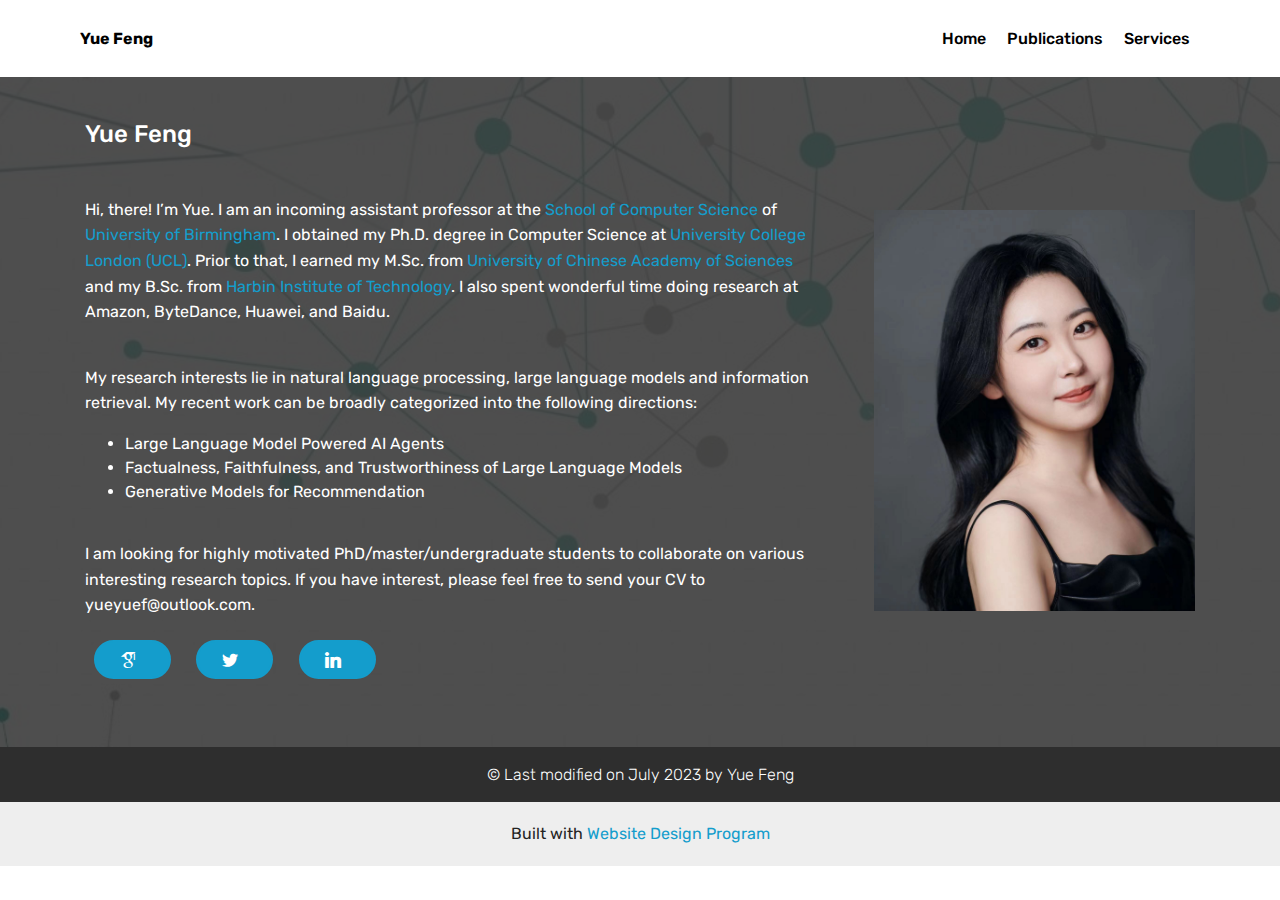
==== index.html @ 9be28e93 "update" ====
<!DOCTYPE html>
<html  >
<head>
  <!-- Site made with Mobirise Website Builder v5.6.8, https://mobirise.com -->
  <meta charset="UTF-8">
  <meta http-equiv="X-UA-Compatible" content="IE=edge">
  <meta name="generator" content="Mobirise v5.6.8, mobirise.com">
  <meta name="twitter:card" content="summary_large_image"/>
  <meta name="twitter:image:src" content="">
  <meta property="og:image" content="">
  <meta name="twitter:title" content="Yue Feng - Homepage">
  <meta name="viewport" content="width=device-width, initial-scale=1, minimum-scale=1">
  <link rel="shortcut icon" href="assets/images/heejun-china-128x128-1.png" type="image/x-icon">
  <meta name="description" content="Index of Yue Feng's homepage">


  <title>Yue Feng - Homepage</title>
  <link rel="stylesheet" href="assets/bootstrap/css/bootstrap.min.css">
  <link rel="stylesheet" href="assets/bootstrap/css/bootstrap-grid.min.css">
  <link rel="stylesheet" href="assets/bootstrap/css/bootstrap-reboot.min.css">
  <link rel="stylesheet" href="assets/tether/tether.min.css">
  <link rel="stylesheet" href="assets/dropdown/css/style.css">
  <link rel="stylesheet" href="assets/socicon/css/styles.css">
  <link rel="stylesheet" href="assets/theme/css/style.css">
  <link rel="preload" href="https://fonts.googleapis.com/css?family=Rubik:300,300i,400,400i,500,500i,700,700i,900,900i&display=swap" as="style" onload="this.onload=null;this.rel='stylesheet'">
  <noscript><link rel="stylesheet" href="https://fonts.googleapis.com/css?family=Rubik:300,300i,400,400i,500,500i,700,700i,900,900i&display=swap"></noscript>
  <link rel="preload" as="style" href="assets/mobirise/css/mbr-additional.css"><link rel="stylesheet" href="assets/mobirise/css/mbr-additional.css" type="text/css">




</head>
<body>

<!-- Analytics -->
<!-- Global site tag (gtag.js) - Google Analytics -->
<script async src="https://www.googletagmanager.com/gtag/js?id=UA-10509316-3"></script>
<script>
  window.dataLayer = window.dataLayer || [];
  function gtag(){dataLayer.push(arguments);}
  gtag('js', new Date());

  gtag('config', 'UA-10509316-3');
</script>
<!-- /Analytics -->



  <section class="menu cid-rpQOWImaEh" once="menu" id="menu2-b">



    <nav class="navbar navbar-expand beta-menu navbar-dropdown align-items-center navbar-fixed-top navbar-toggleable-sm">
        <button class="navbar-toggler navbar-toggler-right" type="button" data-toggle="collapse" data-target="#navbarSupportedContent" aria-controls="navbarSupportedContent" aria-expanded="false" aria-label="Toggle navigation">
            <div class="hamburger">
                <span></span>
                <span></span>
                <span></span>
                <span></span>
            </div>
        </button>
        <div class="menu-logo">
            <div class="navbar-brand">

                <span class="navbar-caption-wrap"><a class="navbar-caption text-black display-4" href="https://fengyue-leah.github.io/">Yue Feng</a></span>
            </div>
        </div>
        <div class="collapse navbar-collapse" id="navbarSupportedContent">
            <ul class="navbar-nav nav-dropdown" data-app-modern-menu="true"><li class="nav-item">
                    <a class="nav-link link text-black display-4" href="index.html">
                        Home
                    </a>
                </li>
<!--                <li class="nav-item"><a class="nav-link link text-black display-4" href="resch.html">Research</a></li>-->
                <li class="nav-item"><a class="nav-link link text-black display-4" href="pubs.html">Publications</a></li>
                <li class="nav-item"><a class="nav-link link text-black display-4" href="services.html">Services</a></li>
                <!-- <li class="nav-item"><a class="nav-link link text-black display-4" href="awards.html">Awards</a></li></ul> -->
<!--            <div class="navbar-buttons mbr-section-btn"><a class="btn btn-sm btn-primary display-4" href="https://scholar.google.com/citations?user=W8wrWfMAAAAJ&hl=en" target="_blank"><span class="socicon socicon-googlescholar mbr-iconfont mbr-iconfont-btn" style="font-size: 16px;"></span></a> <a class="btn btn-sm btn-primary display-4" href="mailto:aoxiang@ict.ac.cn"><span class="socicon socicon-mail mbr-iconfont mbr-iconfont-btn" style="font-size: 16px;"></span></a></div>-->
        </div>
    </nav>
</section>

<section class="header3 cid-rpQKepVMC5" id="header3-6">



    <div class="mbr-overlay" style="opacity: 0.8; background-color: rgb(35, 35, 35);">
    </div>

    <div class="container">
        <div class="media-container-row">
            <div class="mbr-figure" style="width: 50%;">
                <img src="assets/images/fengyue5.jpeg" alt="Mobirise" title="">
            </div>

            <div class="media-content">
                <h1 class="mbr-section-title mbr-white pb-3 mbr-fonts-style display-5">Yue Feng</h1>

                <div class="mbr-section-text mbr-white pb-3 ">
                    <br>
                    <p class="mbr-text mbr-fonts-style display-7"> Hi, there! I’m Yue. I am an incoming assistant professor at the <a href="https://www.birmingham.ac.uk/schools/computer-science">School of Computer Science</a> of <a href="https://www.birmingham.ac.uk/">University of Birmingham</a>. I obtained my Ph.D. degree in Computer Science at <a href="https://www.ucl.ac.uk/">University College London (UCL)</a>. Prior to that, I earned my M.Sc. from <a href="https://english.ucas.ac.cn/">University of Chinese Academy of Sciences</a> and my B.Sc. from <a href="http://en.hit.edu.cn/">Harbin Institute of Technology</a>. I also spent wonderful time doing research at Amazon, ByteDance, Huawei, and Baidu.</p>
                    <br>
                    <p class="mbr-text mbr-fonts-style display-7"> My research interests lie in natural language processing, large language models and information retrieval. My recent work can be broadly categorized into the following directions:
                    <ul>
                      <li>Large Language Model Powered AI Agents</li>
                      <li>Factualness, Faithfulness, and Trustworthiness of Large Language Models</li>
                      <li>Generative Models for Recommendation</li>
                    </ul>
                    </p>

                    <p class="mbr-text mbr-fonts-style display-7"> I am looking for highly motivated PhD/master/undergraduate students to collaborate on various interesting research topics. If you have interest, please feel free to send your CV to yueyuef@outlook.com.
                    <br>
                    <div class="navbar-buttons mbr-section-btn">
                        <a class="btn btn-sm btn-primary display-4" href="https://scholar.google.com/citations?user=ZNOC0lYAAAAJ&hl=en" target="_blank"><span class="socicon socicon-googlescholar mbr-iconfont mbr-iconfont-btn" style="font-size: 16px;"></span></a>
                        <a class="btn btn-sm btn-primary display-4" href="https://twitter.com/YueFeng__"><span class="socicon socicon-twitter mbr-iconfont mbr-iconfont-btn" style="font-size: 16px;"></span></a>
                        <a class="btn btn-sm btn-primary display-4" href="https://www.linkedin.com/in/yue-feng-b152151b9/"><span class="socicon socicon-linkedin mbr-iconfont mbr-iconfont-btn" style="font-size: 16px;"></span></a></div>
                </div>

            </div>
        </div>
    </div>

</section>



<section once="footers" class="cid-suHGALlojC" id="footer6-39">





    <div class="container">
        <div class="media-container-row align-center mbr-white">
            <div class="col-12">
                <p class="mbr-text mb-0 mbr-fonts-style display-4">
                    © Last modified on July 2023 by Yue Feng</p>
            </div>
        </div>
    </div>
</section><section class="display-7" style="padding: 0;align-items: center;justify-content: center;flex-wrap: wrap;    align-content: center;display: flex;position: relative;height: 4rem;"><a href="https://mobiri.se/1297543" style="flex: 1 1;height: 4rem;position: absolute;width: 100%;z-index: 1;"><img alt="" style="height: 4rem;" src="[data-uri]"></a><p style="margin: 0;text-align: center;" class="display-7">Built with &#8204;</p><a style="z-index:1" href="https://mobirise.com/builder/web-design-program.html">Website Design Program</a></section><script src="assets/popper/popper.min.js"></script>  <script src="assets/web/assets/jquery/jquery.min.js"></script>  <script src="assets/bootstrap/js/bootstrap.min.js"></script>  <script src="assets/tether/tether.min.js"></script>  <script src="assets/smoothscroll/smooth-scroll.js"></script>  <script src="assets/dropdown/js/nav-dropdown.js"></script>  <script src="assets/dropdown/js/navbar-dropdown.js"></script>  <script src="assets/touchswipe/jquery.touch-swipe.min.js"></script>  <script src="assets/theme/js/script.js"></script>


</body>
</html>
---- assets/dropdown/css/style.css ----
.navbar-dropdown {
  left: 0;
  padding: 0;
  position: absolute;
  right: 0;
  top: 0;
  transition: all 0.45s ease;
  z-index: 1030;
  background: #282828; }
  .navbar-dropdown .navbar-logo {
    margin-right: 0.8rem;
    transition: margin 0.3s ease-in-out;
    vertical-align: middle; }
    .navbar-dropdown .navbar-logo img {
      height: 3.125rem;
      transition: all 0.3s ease-in-out; }
    .navbar-dropdown .navbar-logo.mbr-iconfont {
      font-size: 3.125rem;
      line-height: 3.125rem; }
  .navbar-dropdown .navbar-caption {
    font-weight: 700;
    white-space: normal;
    vertical-align: -4px;
    line-height: 3.125rem !important; }
    .navbar-dropdown .navbar-caption, .navbar-dropdown .navbar-caption:hover {
      color: inherit;
      text-decoration: none; }
  .navbar-dropdown .mbr-iconfont + .navbar-caption {
    vertical-align: -1px; }
  .navbar-dropdown.navbar-fixed-top {
    position: fixed; }
  .navbar-dropdown .navbar-brand span {
    vertical-align: -4px; }
  .navbar-dropdown.bg-color.transparent {
    background: none; }
  .navbar-dropdown.navbar-short .navbar-brand {
    padding: 0.625rem 0; }
    .navbar-dropdown.navbar-short .navbar-brand span {
      vertical-align: -1px; }
  .navbar-dropdown.navbar-short .navbar-caption {
    line-height: 2.375rem !important;
    vertical-align: -2px; }
  .navbar-dropdown.navbar-short .navbar-logo {
    margin-right: 0.5rem; }
    .navbar-dropdown.navbar-short .navbar-logo img {
      height: 2.375rem; }
    .navbar-dropdown.navbar-short .navbar-logo.mbr-iconfont {
      font-size: 2.375rem;
      line-height: 2.375rem; }
  .navbar-dropdown.navbar-short .mbr-table-cell {
    height: 3.625rem; }
  .navbar-dropdown .navbar-close {
    left: 0.6875rem;
    position: fixed;
    top: 0.75rem;
    z-index: 1000; }
  .navbar-dropdown .hamburger-icon {
    content: "";
    display: inline-block;
    vertical-align: middle;
    width: 16px;
    -webkit-box-shadow: 0 -6px 0 1px #282828,0 0 0 1px #282828,0 6px 0 1px #282828;
    -moz-box-shadow: 0 -6px 0 1px #282828,0 0 0 1px #282828,0 6px 0 1px #282828;
    box-shadow: 0 -6px 0 1px #282828,0 0 0 1px #282828,0 6px 0 1px #282828; }

.dropdown-menu .dropdown-toggle[data-toggle="dropdown-submenu"]::after {
  border-bottom: 0.35em solid transparent;
  border-left: 0.35em solid;
  border-right: 0;
  border-top: 0.35em solid transparent;
  margin-left: 0.3rem; }

.dropdown-menu .dropdown-item:focus {
  outline: 0; }

.nav-dropdown {
  font-size: 0.75rem;
  font-weight: 500;
  height: auto !important; }
  .nav-dropdown .nav-btn {
    padding-left: 1rem; }
  .nav-dropdown .link {
    margin: .667em 1.667em;
    font-weight: 500;
    padding: 0;
    transition: color .2s ease-in-out; }
    .nav-dropdown .link.dropdown-toggle {
      margin-right: 2.583em; }
      .nav-dropdown .link.dropdown-toggle::after {
        margin-left: .25rem;
        border-top: 0.35em solid;
        border-right: 0.35em solid transparent;
        border-left: 0.35em solid transparent;
        border-bottom: 0; }
      .nav-dropdown .link.dropdown-toggle[aria-expanded="true"] {
        margin: 0;
        padding: 0.667em 3.263em  0.667em 1.667em; }
  .nav-dropdown .link::after,
  .nav-dropdown .dropdown-item::after {
    color: inherit; }
  .nav-dropdown .btn {
    font-size: 0.75rem;
    font-weight: 700;
    letter-spacing: 0;
    margin-bottom: 0;
    padding-left: 1.25rem;
    padding-right: 1.25rem; }
  .nav-dropdown .dropdown-menu {
    border-radius: 0;
    border: 0;
    left: 0;
    margin: 0;
    padding-bottom: 1.25rem;
    padding-top: 1.25rem;
    position: relative; }
  .nav-dropdown .dropdown-submenu {
    margin-left: 0.125rem;
    top: 0; }
  .nav-dropdown .dropdown-item {
    font-weight: 500;
    line-height: 2;
    padding: 0.3846em 4.615em 0.3846em 1.5385em;
    position: relative;
    transition: color .2s ease-in-out, background-color .2s ease-in-out; }
    .nav-dropdown .dropdown-item::after {
      margin-top: -0.3077em;
      position: absolute;
      right: 1.1538em;
      top: 50%; }
    .nav-dropdown .dropdown-item:focus, .nav-dropdown .dropdown-item:hover {
      background: none; }

@media (max-width: 767px) {
  .nav-dropdown.navbar-toggleable-sm {
    bottom: 0;
    display: none;
    left: 0;
    overflow-x: hidden;
    position: fixed;
    top: 0;
    transform: translateX(-100%);
    -ms-transform: translateX(-100%);
    -webkit-transform: translateX(-100%);
    width: 18.75rem;
    z-index: 999; } }
.nav-dropdown.navbar-toggleable-xl {
  bottom: 0;
  display: none;
  left: 0;
  overflow-x: hidden;
  position: fixed;
  top: 0;
  transform: translateX(-100%);
  -ms-transform: translateX(-100%);
  -webkit-transform: translateX(-100%);
  width: 18.75rem;
  z-index: 999; }

.nav-dropdown-sm {
  display: block !important;
  overflow-x: hidden;
  overflow: auto;
  padding-top: 3.875rem; }
  .nav-dropdown-sm::after {
    content: "";
    display: block;
    height: 3rem;
    width: 100%; }
  .nav-dropdown-sm.collapse.in ~ .navbar-close {
    display: block !important; }
  .nav-dropdown-sm.collapsing, .nav-dropdown-sm.collapse.in {
    transform: translateX(0);
    -ms-transform: translateX(0);
    -webkit-transform: translateX(0);
    transition: all 0.25s ease-out;
    -webkit-transition: all 0.25s ease-out;
    background: #282828; }
  .nav-dropdown-sm.collapsing[aria-expanded="false"] {
    transform: translateX(-100%);
    -ms-transform: translateX(-100%);
    -webkit-transform: translateX(-100%); }
  .nav-dropdown-sm .nav-item {
    display: block;
    margin-left: 0 !important;
    padding-left: 0; }
  .nav-dropdown-sm .link,
  .nav-dropdown-sm .dropdown-item {
    border-top: 1px dotted rgba(255, 255, 255, 0.1);
    font-size: 0.8125rem;
    line-height: 1.6;
    margin: 0 !important;
    padding: 0.875rem 2.4rem 0.875rem 1.5625rem !important;
    position: relative;
    white-space: normal; }
    .nav-dropdown-sm .link:focus, .nav-dropdown-sm .link:hover,
    .nav-dropdown-sm .dropdown-item:focus,
    .nav-dropdown-sm .dropdown-item:hover {
      background: rgba(0, 0, 0, 0.2) !important;
      color: #c0a375; }
  .nav-dropdown-sm .nav-btn {
    position: relative;
    padding: 1.5625rem 1.5625rem 0 1.5625rem; }
    .nav-dropdown-sm .nav-btn::before {
      border-top: 1px dotted rgba(255, 255, 255, 0.1);
      content: "";
      left: 0;
      position: absolute;
      top: 0;
      width: 100%; }
    .nav-dropdown-sm .nav-btn + .nav-btn {
      padding-top: 0.625rem; }
      .nav-dropdown-sm .nav-btn + .nav-btn::before {
        display: none; }
  .nav-dropdown-sm .btn {
    padding: 0.625rem 0; }
  .nav-dropdown-sm .dropdown-toggle[data-toggle="dropdown-submenu"]::after {
    margin-left: .25rem;
    border-top: 0.35em solid;
    border-right: 0.35em solid transparent;
    border-left: 0.35em solid transparent;
    border-bottom: 0; }
  .nav-dropdown-sm .dropdown-toggle[data-toggle="dropdown-submenu"][aria-expanded="true"]::after {
    border-top: 0;
    border-right: 0.35em solid transparent;
    border-left: 0.35em solid transparent;
    border-bottom: 0.35em solid; }
  .nav-dropdown-sm .dropdown-menu {
    margin: 0;
    padding: 0;
    position: relative;
    top: 0;
    left: 0;
    width: 100%;
    border: 0;
    float: none;
    border-radius: 0;
    background: none; }
  .nav-dropdown-sm .dropdown-submenu {
    left: 100%;
    margin-left: 0.125rem;
    margin-top: -1.25rem;
    top: 0; }

.navbar-toggleable-sm .nav-dropdown .dropdown-menu {
  position: absolute; }

.navbar-toggleable-sm .nav-dropdown .dropdown-submenu {
  left: 100%;
  margin-left: 0.125rem;
  margin-top: -1.25rem;
  top: 0; }

.navbar-toggleable-sm.opened .nav-dropdown .dropdown-menu {
  position: relative; }

.navbar-toggleable-sm.opened .nav-dropdown .dropdown-submenu {
  left: 0;
  margin-left: 00rem;
  margin-top: 0rem;
  top: 0; }

.is-builder .nav-dropdown.collapsing {
  transition: none !important; }

/*# sourceMappingURL=style.css.map */
---- assets/socicon/css/styles.css ----
@charset "UTF-8";

@font-face {
  font-family: 'Socicon';
  src:  url('../fonts/socicon.eot');
  src:  url('../fonts/socicon.eot?#iefix') format('embedded-opentype'),
    url('../fonts/socicon.woff2') format('woff2'),
    url('../fonts/socicon.ttf') format('truetype'),
    url('../fonts/socicon.woff') format('woff'),
    url('../fonts/socicon.svg#socicon') format('svg');
  font-weight: normal;
  font-style: normal;
}

[data-icon]:before {
  font-family: "socicon" !important;
  content: attr(data-icon);
  font-style: normal !important;
  font-weight: normal !important;
  font-variant: normal !important;
  text-transform: none !important;
  speak: none;
  line-height: 1;
  -webkit-font-smoothing: antialiased;
  -moz-osx-font-smoothing: grayscale;
}

[class^="socicon-"], [class*=" socicon-"] {
  /* use !important to prevent issues with browser extensions that change fonts */
  font-family: 'Socicon' !important;
  speak: none;
  font-style: normal;
  font-weight: normal;
  font-variant: normal;
  text-transform: none;
  line-height: 1;

  /* Better Font Rendering =========== */
  -webkit-font-smoothing: antialiased;
  -moz-osx-font-smoothing: grayscale;
}

.socicon-eitaa:before {
  content: "\e97c";
}
.socicon-soroush:before {
  content: "\e97d";
}
.socicon-bale:before {
  content: "\e97e";
}
.socicon-zazzle:before {
  content: "\e97b";
}
.socicon-society6:before {
  content: "\e97a";
}
.socicon-redbubble:before {
  content: "\e979";
}
.socicon-avvo:before {
  content: "\e978";
}
.socicon-stitcher:before {
  content: "\e977";
}
.socicon-googlehangouts:before {
  content: "\e974";
}
.socicon-dlive:before {
  content: "\e975";
}
.socicon-vsco:before {
  content: "\e976";
}
.socicon-flipboard:before {
  content: "\e973";
}
.socicon-ubuntu:before {
  content: "\e958";
}
.socicon-artstation:before {
  content: "\e959";
}
.socicon-invision:before {
  content: "\e95a";
}
.socicon-torial:before {
  content: "\e95b";
}
.socicon-collectorz:before {
  content: "\e95c";
}
.socicon-seenthis:before {
  content: "\e95d";
}
.socicon-googleplaymusic:before {
  content: "\e95e";
}
.socicon-debian:before {
  content: "\e95f";
}
.socicon-filmfreeway:before {
  content: "\e960";
}
.socicon-gnome:before {
  content: "\e961";
}
.socicon-itchio:before {
  content: "\e962";
}
.socicon-jamendo:before {
  content: "\e963";
}
.socicon-mix:before {
  content: "\e964";
}
.socicon-sharepoint:before {
  content: "\e965";
}
.socicon-tinder:before {
  content: "\e966";
}
.socicon-windguru:before {
  content: "\e967";
}
.socicon-cdbaby:before {
  content: "\e968";
}
.socicon-elementaryos:before {
  content: "\e969";
}
.socicon-stage32:before {
  content: "\e96a";
}
.socicon-tiktok:before {
  content: "\e96b";
}
.socicon-gitter:before {
  content: "\e96c";
}
.socicon-letterboxd:before {
  content: "\e96d";
}
.socicon-threema:before {
  content: "\e96e";
}
.socicon-splice:before {
  content: "\e96f";
}
.socicon-metapop:before {
  content: "\e970";
}
.socicon-naver:before {
  content: "\e971";
}
.socicon-remote:before {
  content: "\e972";
}
.socicon-internet:before {
  content: "\e957";
}
.socicon-moddb:before {
  content: "\e94b";
}
.socicon-indiedb:before {
  content: "\e94c";
}
.socicon-traxsource:before {
  content: "\e94d";
}
.socicon-gamefor:before {
  content: "\e94e";
}
.socicon-pixiv:before {
  content: "\e94f";
}
.socicon-myanimelist:before {
  content: "\e950";
}
.socicon-blackberry:before {
  content: "\e951";
}
.socicon-wickr:before {
  content: "\e952";
}
.socicon-spip:before {
  content: "\e953";
}
.socicon-napster:before {
  content: "\e954";
}
.socicon-beatport:before {
  content: "\e955";
}
.socicon-hackerone:before {
  content: "\e956";
}
.socicon-hackernews:before {
  content: "\e946";
}
.socicon-smashwords:before {
  content: "\e947";
}
.socicon-kobo:before {
  content: "\e948";
}
.socicon-bookbub:before {
  content: "\e949";
}
.socicon-mailru:before {
  content: "\e94a";
}
.socicon-gitlab:before {
  content: "\e945";
}
.socicon-instructables:before {
  content: "\e944";
}
.socicon-portfolio:before {
  content: "\e943";
}
.socicon-codered:before {
  content: "\e940";
}
.socicon-origin:before {
  content: "\e941";
}
.socicon-nextdoor:before {
  content: "\e942";
}
.socicon-udemy:before {
  content: "\e93f";
}
.socicon-livemaster:before {
  content: "\e93e";
}
.socicon-crunchbase:before {
  content: "\e93b";
}
.socicon-homefy:before {
  content: "\e93c";
}
.socicon-calendly:before {
  content: "\e93d";
}
.socicon-realtor:before {
  content: "\e90f";
}
.socicon-tidal:before {
  content: "\e910";
}
.socicon-qobuz:before {
  content: "\e911";
}
.socicon-natgeo:before {
  content: "\e912";
}
.socicon-mastodon:before {
  content: "\e913";
}
.socicon-unsplash:before {
  content: "\e914";
}
.socicon-homeadvisor:before {
  content: "\e915";
}
.socicon-angieslist:before {
  content: "\e916";
}
.socicon-codepen:before {
  content: "\e917";
}
.socicon-slack:before {
  content: "\e918";
}
.socicon-openaigym:before {
  content: "\e919";
}
.socicon-logmein:before {
  content: "\e91a";
}
.socicon-fiverr:before {
  content: "\e91b";
}
.socicon-gotomeeting:before {
  content: "\e91c";
}
.socicon-aliexpress:before {
  content: "\e91d";
}
.socicon-guru:before {
  content: "\e91e";
}
.socicon-appstore:before {
  content: "\e91f";
}
.socicon-homes:before {
  content: "\e920";
}
.socicon-zoom:before {
  content: "\e921";
}
.socicon-alibaba:before {
  content: "\e922";
}
.socicon-craigslist:before {
  content: "\e923";
}
.socicon-wix:before {
  content: "\e924";
}
.socicon-redfin:before {
  content: "\e925";
}
.socicon-googlecalendar:before {
  content: "\e926";
}
.socicon-shopify:before {
  content: "\e927";
}
.socicon-freelancer:before {
  content: "\e928";
}
.socicon-seedrs:before {
  content: "\e929";
}
.socicon-bing:before {
  content: "\e92a";
}
.socicon-doodle:before {
  content: "\e92b";
}
.socicon-bonanza:before {
  content: "\e92c";
}
.socicon-squarespace:before {
  content: "\e92d";
}
.socicon-toptal:before {
  content: "\e92e";
}
.socicon-gust:before {
  content: "\e92f";
}
.socicon-ask:before {
  content: "\e930";
}
.socicon-trulia:before {
  content: "\e931";
}
.socicon-loomly:before {
  content: "\e932";
}
.socicon-ghost:before {
  content: "\e933";
}
.socicon-upwork:before {
  content: "\e934";
}
.socicon-fundable:before {
  content: "\e935";
}
.socicon-booking:before {
  content: "\e936";
}
.socicon-googlemaps:before {
  content: "\e937";
}
.socicon-zillow:before {
  content: "\e938";
}
.socicon-niconico:before {
  content: "\e939";
}
.socicon-toneden:before {
  content: "\e93a";
}
.socicon-augment:before {
  content: "\e908";
}
.socicon-bitbucket:before {
  content: "\e909";
}
.socicon-fyuse:before {
  content: "\e90a";
}
.socicon-yt-gaming:before {
  content: "\e90b";
}
.socicon-sketchfab:before {
  content: "\e90c";
}
.socicon-mobcrush:before {
  content: "\e90d";
}
.socicon-microsoft:before {
  content: "\e90e";
}
.socicon-pandora:before {
  content: "\e907";
}
.socicon-messenger:before {
  content: "\e906";
}
.socicon-gamewisp:before {
  content: "\e905";
}
.socicon-bloglovin:before {
  content: "\e904";
}
.socicon-tunein:before {
  content: "\e903";
}
.socicon-gamejolt:before {
  content: "\e901";
}
.socicon-trello:before {
  content: "\e902";
}
.socicon-spreadshirt:before {
  content: "\e900";
}
.socicon-500px:before {
  content: "\e000";
}
.socicon-8tracks:before {
  content: "\e001";
}
.socicon-airbnb:before {
  content: "\e002";
}
.socicon-alliance:before {
  content: "\e003";
}
.socicon-amazon:before {
  content: "\e004";
}
.socicon-amplement:before {
  content: "\e005";
}
.socicon-android:before {
  content: "\e006";
}
.socicon-angellist:before {
  content: "\e007";
}
.socicon-apple:before {
  content: "\e008";
}
.socicon-appnet:before {
  content: "\e009";
}
.socicon-baidu:before {
  content: "\e00a";
}
.socicon-bandcamp:before {
  content: "\e00b";
}
.socicon-battlenet:before {
  content: "\e00c";
}
.socicon-mixer:before {
  content: "\e00d";
}
.socicon-bebee:before {
  content: "\e00e";
}
.socicon-bebo:before {
  content: "\e00f";
}
.socicon-behance:before {
  content: "\e010";
}
.socicon-blizzard:before {
  content: "\e011";
}
.socicon-blogger:before {
  content: "\e012";
}
.socicon-buffer:before {
  content: "\e013";
}
.socicon-chrome:before {
  content: "\e014";
}
.socicon-coderwall:before {
  content: "\e015";
}
.socicon-curse:before {
  content: "\e016";
}
.socicon-dailymotion:before {
  content: "\e017";
}
.socicon-deezer:before {
  content: "\e018";
}
.socicon-delicious:before {
  content: "\e019";
}
.socicon-deviantart:before {
  content: "\e01a";
}
.socicon-diablo:before {
  content: "\e01b";
}
.socicon-digg:before {
  content: "\e01c";
}
.socicon-discord:before {
  content: "\e01d";
}
.socicon-disqus:before {
  content: "\e01e";
}
.socicon-douban:before {
  content: "\e01f";
}
.socicon-draugiem:before {
  content: "\e020";
}
.socicon-dribbble:before {
  content: "\e021";
}
.socicon-drupal:before {
  content: "\e022";
}
.socicon-ebay:before {
  content: "\e023";
}
.socicon-ello:before {
  content: "\e024";
}
.socicon-endomodo:before {
  content: "\e025";
}
.socicon-envato:before {
  content: "\e026";
}
.socicon-etsy:before {
  content: "\e027";
}
.socicon-facebook:before {
  content: "\e028";
}
.socicon-feedburner:before {
  content: "\e029";
}
.socicon-filmweb:before {
  content: "\e02a";
}
.socicon-firefox:before {
  content: "\e02b";
}
.socicon-flattr:before {
  content: "\e02c";
}
.socicon-flickr:before {
  content: "\e02d";
}
.socicon-formulr:before {
  content: "\e02e";
}
.socicon-forrst:before {
  content: "\e02f";
}
.socicon-foursquare:before {
  content: "\e030";
}
.socicon-friendfeed:before {
  content: "\e031";
}
.socicon-github:before {
  content: "\e032";
}
.socicon-goodreads:before {
  content: "\e033";
}
.socicon-google:before {
  content: "\e034";
}
.socicon-googlescholar:before {
  content: "\e035";
}
.socicon-googlegroups:before {
  content: "\e036";
}
.socicon-googlephotos:before {
  content: "\e037";
}
.socicon-googleplus:before {
  content: "\e038";
}
.socicon-grooveshark:before {
  content: "\e039";
}
.socicon-hackerrank:before {
  content: "\e03a";
}
.socicon-hearthstone:before {
  content: "\e03b";
}
.socicon-hellocoton:before {
  content: "\e03c";
}
.socicon-heroes:before {
  content: "\e03d";
}
.socicon-smashcast:before {
  content: "\e03e";
}
.socicon-horde:before {
  content: "\e03f";
}
.socicon-houzz:before {
  content: "\e040";
}
.socicon-icq:before {
  content: "\e041";
}
.socicon-identica:before {
  content: "\e042";
}
.socicon-imdb:before {
  content: "\e043";
}
.socicon-instagram:before {
  content: "\e044";
}
.socicon-issuu:before {
  content: "\e045";
}
.socicon-istock:before {
  content: "\e046";
}
.socicon-itunes:before {
  content: "\e047";
}
.socicon-keybase:before {
  content: "\e048";
}
.socicon-lanyrd:before {
  content: "\e049";
}
.socicon-lastfm:before {
  content: "\e04a";
}
.socicon-line:before {
  content: "\e04b";
}
.socicon-linkedin:before {
  content: "\e04c";
}
.socicon-livejournal:before {
  content: "\e04d";
}
.socicon-lyft:before {
  content: "\e04e";
}
.socicon-macos:before {
  content: "\e04f";
}
.socicon-mail:before {
  content: "\e050";
}
.socicon-medium:before {
  content: "\e051";
}
.socicon-meetup:before {
  content: "\e052";
}
.socicon-mixcloud:before {
  content: "\e053";
}
.socicon-modelmayhem:before {
  content: "\e054";
}
.socicon-mumble:before {
  content: "\e055";
}
.socicon-myspace:before {
  content: "\e056";
}
.socicon-newsvine:before {
  content: "\e057";
}
.socicon-nintendo:before {
  content: "\e058";
}
.socicon-npm:before {
  content: "\e059";
}
.socicon-odnoklassniki:before {
  content: "\e05a";
}
.socicon-openid:before {
  content: "\e05b";
}
.socicon-opera:before {
  content: "\e05c";
}
.socicon-outlook:before {
  content: "\e05d";
}
.socicon-overwatch:before {
  content: "\e05e";
}
.socicon-patreon:before {
  content: "\e05f";
}
.socicon-paypal:before {
  content: "\e060";
}
.socicon-periscope:before {
  content: "\e061";
}
.socicon-persona:before {
  content: "\e062";
}
.socicon-pinterest:before {
  content: "\e063";
}
.socicon-play:before {
  content: "\e064";
}
.socicon-player:before {
  content: "\e065";
}
.socicon-playstation:before {
  content: "\e066";
}
.socicon-pocket:before {
  content: "\e067";
}
.socicon-qq:before {
  content: "\e068";
}
.socicon-quora:before {
  content: "\e069";
}
.socicon-raidcall:before {
  content: "\e06a";
}
.socicon-ravelry:before {
  content: "\e06b";
}
.socicon-reddit:before {
  content: "\e06c";
}
.socicon-renren:before {
  content: "\e06d";
}
.socicon-researchgate:before {
  content: "\e06e";
}
.socicon-residentadvisor:before {
  content: "\e06f";
}
.socicon-reverbnation:before {
  content: "\e070";
}
.socicon-rss:before {
  content: "\e071";
}
.socicon-sharethis:before {
  content: "\e072";
}
.socicon-skype:before {
  content: "\e073";
}
.socicon-slideshare:before {
  content: "\e074";
}
.socicon-smugmug:before {
  content: "\e075";
}
.socicon-snapchat:before {
  content: "\e076";
}
.socicon-songkick:before {
  content: "\e077";
}
.socicon-soundcloud:before {
  content: "\e078";
}
.socicon-spotify:before {
  content: "\e079";
}
.socicon-stackexchange:before {
  content: "\e07a";
}
.socicon-stackoverflow:before {
  content: "\e07b";
}
.socicon-starcraft:before {
  content: "\e07c";
}
.socicon-stayfriends:before {
  content: "\e07d";
}
.socicon-steam:before {
  content: "\e07e";
}
.socicon-storehouse:before {
  content: "\e07f";
}
.socicon-strava:before {
  content: "\e080";
}
.socicon-streamjar:before {
  content: "\e081";
}
.socicon-stumbleupon:before {
  content: "\e082";
}
.socicon-swarm:before {
  content: "\e083";
}
.socicon-teamspeak:before {
  content: "\e084";
}
.socicon-teamviewer:before {
  content: "\e085";
}
.socicon-technorati:before {
  content: "\e086";
}
.socicon-telegram:before {
  content: "\e087";
}
.socicon-tripadvisor:before {
  content: "\e088";
}
.socicon-tripit:before {
  content: "\e089";
}
.socicon-triplej:before {
  content: "\e08a";
}
.socicon-tumblr:before {
  content: "\e08b";
}
.socicon-twitch:before {
  content: "\e08c";
}
.socicon-twitter:before {
  content: "\e08d";
}
.socicon-uber:before {
  content: "\e08e";
}
.socicon-ventrilo:before {
  content: "\e08f";
}
.socicon-viadeo:before {
  content: "\e090";
}
.socicon-viber:before {
  content: "\e091";
}
.socicon-viewbug:before {
  content: "\e092";
}
.socicon-vimeo:before {
  content: "\e093";
}
.socicon-vine:before {
  content: "\e094";
}
.socicon-vkontakte:before {
  content: "\e095";
}
.socicon-warcraft:before {
  content: "\e096";
}
.socicon-wechat:before {
  content: "\e097";
}
.socicon-weibo:before {
  content: "\e098";
}
.socicon-whatsapp:before {
  content: "\e099";
}
.socicon-wikipedia:before {
  content: "\e09a";
}
.socicon-windows:before {
  content: "\e09b";
}
.socicon-wordpress:before {
  content: "\e09c";
}
.socicon-wykop:before {
  content: "\e09d";
}
.socicon-xbox:before {
  content: "\e09e";
}
.socicon-xing:before {
  content: "\e09f";
}
.socicon-yahoo:before {
  content: "\e0a0";
}
.socicon-yammer:before {
  content: "\e0a1";
}
.socicon-yandex:before {
  content: "\e0a2";
}
.socicon-yelp:before {
  content: "\e0a3";
}
.socicon-younow:before {
  content: "\e0a4";
}
.socicon-youtube:before {
  content: "\e0a5";
}
.socicon-zapier:before {
  content: "\e0a6";
}
.socicon-zerply:before {
  content: "\e0a7";
}
.socicon-zomato:before {
  content: "\e0a8";
}
.socicon-zynga:before {
  content: "\e0a9";
}
---- assets/theme/css/style.css ----
/*!
 * Mobirise v4 theme (https://mobirise.com/)
 * Copyright 2017 Mobirise
 */
section {
  background-color: #eeeeee;
}

.form-control:focus {
  box-shadow: none;
}

:focus {
  outline: none;
}

body {
  font-style: normal;
  line-height: 1.5;
}

section,
.container,
.container-fluid {
  position: relative;
  word-wrap: break-word;
}

a.mbr-iconfont:hover {
  text-decoration: none;
}

.article .lead p,
.article .lead ul,
.article .lead ol,
.article .lead pre,
.article .lead blockquote {
  margin-bottom: 0;
}

ul,
ol,
pre,
blockquote {
  margin-bottom: 2.3125rem;
}

pre {
  background: #f4f4f4;
  padding: 10px 24px;
  white-space: pre-wrap;
}

.inactive {
  -webkit-user-select: none;
  -moz-user-select: none;
  -ms-user-select: none;
  user-select: none;
  pointer-events: none;
  -webkit-user-drag: none;
  user-drag: none;
}

.mbr-section__comments .row {
  justify-content: center;
  -webkit-justify-content: center;
}

a {
  font-style: normal;
  font-weight: 400;
  cursor: pointer;
}

a, a:hover {
  text-decoration: none;
}

figure {
  margin-bottom: 0;
}

body {
  color: #232323;
}

h1,
h2,
h3,
h4,
h5,
h6,
.h1,
.h2,
.h3,
.h4,
.h5,
.h6,
.display-1,
.display-2,
.display-3,
.display-4 {
  line-height: 1;
  word-break: break-word;
  word-wrap: break-word;
}

.mbr-section-title {
  font-style: normal;
  line-height: 1.2;
}

.mbr-section-subtitle {
  line-height: 1.3;
}

.mbr-text {
  font-style: normal;
  line-height: 1.6;
}

b,
strong {
  font-weight: bold;
}

blockquote {
  padding: 10px 0 10px 20px;
  position: relative;
  border-left: 2px solid;
  border-color: #ff3366;
}

input:-webkit-autofill, input:-webkit-autofill:hover, input:-webkit-autofill:focus, input:-webkit-autofill:active {
  transition-delay: 9999s;
  transition-property: background-color, color;
}

textarea[type='hidden'] {
  display: none;
}

body {
  position: relative;
}

section {
  background-position: 50% 50%;
  background-repeat: no-repeat;
  background-size: cover;
}

section .mbr-background-video,
section .mbr-background-video-preview {
  position: absolute;
  bottom: 0;
  left: 0;
  right: 0;
  top: 0;
}

.hidden {
  visibility: hidden;
}

.mbr-z-index20 {
  z-index: 20;
}

/*! Base colors */
.mbr-white {
  color: #ffffff;
}

.mbr-black {
  color: #000000;
}

.mbr-bg-white {
  background-color: #ffffff;
}

.mbr-bg-black {
  background-color: #000000;
}

/*! Text-aligns */
.align-left {
  text-align: left;
}

.align-center {
  text-align: center;
}

.align-right {
  text-align: right;
}

@media (max-width: 767px) {
  .align-left,
  .align-center,
  .align-right,
  .mbr-section-btn,
  .mbr-section-title {
    text-align: center;
  }
}

/*! Font-weight  */
.mbr-light {
  font-weight: 300;
}

.mbr-regular {
  font-weight: 400;
}

.mbr-semibold {
  font-weight: 500;
}

.mbr-bold {
  font-weight: 700;
}

/*! Media  */
.media-size-item {
  -moz-flex: 1 1 auto;
  -o-flex: 1 1 auto;
  flex: 1 1 auto;
}

.media-content {
  flex-basis: 100%;
}

.media-container-row {
  display: flex;
  flex-direction: row;
  flex-wrap: wrap;
  justify-content: center;
  align-content: center;
  align-items: start;
}

.media-container-row .media-size-item {
  width: 400px;
}

.media-container-column {
  display: flex;
  flex-direction: column;
  flex-wrap: wrap;
  justify-content: center;
  align-content: center;
  align-items: stretch;
}

.media-container-column > * {
  width: 100%;
}

@media (min-width: 992px) {
  .media-container-row {
    flex-wrap: nowrap;
  }
}

figure {
  overflow: hidden;
}

figure[mbr-media-size] {
  transition: width 0.1s;
}

.mbr-figure img,
.mbr-figure iframe {
  display: block;
  width: 100%;
}

.card {
  background-color: transparent;
  border: none;
}

.card-box {
  width: 100%;
}

.card-img {
  text-align: center;
  flex-shrink: 0;
  -webkit-flex-shrink: 0;
}

.media {
  max-width: 100%;
  margin: 0 auto;
}

.mbr-figure {
  -ms-grid-row-align: center;
  align-self: center;
}

.media-container > div {
  max-width: 100%;
}

.mbr-figure img,
.card-img img {
  width: 100%;
}

@media (max-width: 991px) {
  .media-size-item {
    width: auto !important;
  }
  .media {
    width: auto;
  }
  .mbr-figure {
    width: 100% !important;
  }
}

/*! Buttons */
.btn {
  font-weight: 500;
  border-width: 2px;
  font-style: normal;
  letter-spacing: 1px;
  margin: .4rem .8rem;
  white-space: normal;
  transition: all .3s ease-in-out;
  display: inline-flex;
  align-items: center;
  justify-content: center;
  word-break: break-word;
  -webkit-align-items: center;
  -webkit-justify-content: center;
  display: -webkit-inline-flex;
}

.btn-sm {
  font-weight: 500;
  letter-spacing: 1px;
  transition: all .3s ease-in-out;
}

.btn-md {
  font-weight: 500;
  letter-spacing: 1px;
  margin: .4rem .8rem !important;
  transition: all .3s ease-in-out;
}

.btn-lg {
  font-weight: 500;
  letter-spacing: 1px;
  margin: .4rem .8rem !important;
  transition: all .3s ease-in-out;
}

.mbr-section-btn {
  margin-left: -0.25rem;
  margin-right: -0.25rem;
  font-size: 0;
}

nav .mbr-section-btn {
  margin-left: 0rem;
  margin-right: 0rem;
}

.btn-form {
  border-radius: 0;
}

.btn-form:hover {
  cursor: pointer;
}

/*! Btn icon margin */
.btn .mbr-iconfont,
.btn.btn-sm .mbr-iconfont {
  cursor: pointer;
  margin-right: 0.5rem;
}

.btn.btn-md .mbr-iconfont,
.btn.btn-md .mbr-iconfont {
  margin-right: 0.8rem;
}

.mbr-regular {
  font-weight: 400;
}

.mbr-semibold {
  font-weight: 500;
}

.mbr-bold {
  font-weight: 700;
}

[type='submit'] {
  -webkit-appearance: none;
}

/*! Full-screen */
.mbr-fullscreen .mbr-overlay {
  min-height: 100vh;
}

.mbr-fullscreen {
  display: flex;
  display: -moz-flex;
  display: -ms-flex;
  display: -o-flex;
  align-items: center;
  -webkit-align-items: center;
  min-height: 100vh;
  padding-top: 3rem;
  padding-bottom: 3rem;
}

/*! Map */
.map {
  height: 25rem;
  position: relative;
}

.map iframe {
  width: 100%;
  height: 100%;
}

.mbr-overlay {
  background-color: #000;
  bottom: 0;
  left: 0;
  opacity: .5;
  position: absolute;
  right: 0;
  top: 0;
  z-index: 0;
  pointer-events: none;
}

/* Form */
blockquote {
  font-style: italic;
  padding: 10px 0 10px 20px;
  font-size: 1.09rem;
  position: relative;
  border-width: 3px;
}

.form-control {
  background-color: #f5f5f5;
  box-shadow: none;
  color: #565656;
  line-height: 1.43;
  min-height: 3.5em;
  padding: 1.07em .5em;
}

.form-control, .form-control:focus {
  border: 1px solid #e8e8e8;
}

.form-active .form-control:invalid {
  border-color: red;
}

.form-control-label {
  position: relative;
  cursor: pointer;
  margin-bottom: .357em;
  padding: 0;
}

.alert {
  color: #ffffff;
  border-radius: 0;
  border: 0;
  font-size: .875rem;
  line-height: 1.5;
  margin-bottom: 1.875rem;
  padding: 1.25rem;
  position: relative;
}

.alert.alert-form::after {
  background-color: inherit;
  bottom: -7px;
  content: "";
  display: block;
  height: 14px;
  left: 50%;
  margin-left: -7px;
  position: absolute;
  transform: rotate(45deg);
  width: 14px;
  -webkit-transform: rotate(45deg);
}

.form-asterisk {
  font-family: initial;
  position: absolute;
  top: -2px;
  font-weight: normal;
}

/*! Scroll to top arrow */
#scrollToTop a i:before {
  content: '';
  position: absolute;
  height: 40%;
  top: 25%;
  background: #fff;
  width: 2px;
  left: calc(50% - 1px);
}

#scrollToTop a i:after {
  content: '';
  position: absolute;
  display: block;
  border-top: 2px solid #fff;
  border-right: 2px solid #fff;
  width: 40%;
  height: 40%;
  left: 30%;
  bottom: 30%;
  transform: rotate(135deg);
  -webkit-transform: rotate(135deg);
}

.mbr-arrow-up {
  bottom: 25px;
  right: 90px;
  position: fixed;
  text-align: right;
  z-index: 5000;
  color: #ffffff;
  font-size: 32px;
  transform: rotate(180deg);
  -webkit-transform: rotate(180deg);
}

.mbr-arrow-up a {
  background: rgba(0, 0, 0, 0.2);
  border-radius: 3px;
  color: #fff;
  display: inline-block;
  height: 60px;
  width: 60px;
  outline-style: none !important;
  position: relative;
  text-decoration: none;
  transition: all 0.3s ease-in-out;
  cursor: pointer;
  text-align: center;
}

.mbr-arrow-up a:hover {
  background-color: rgba(0, 0, 0, 0.4);
}

.mbr-arrow-up a i {
  line-height: 60px;
}

.mbr-arrow-up-icon {
  display: block;
  color: #fff;
}

.mbr-arrow-up-icon::before {
  content: '\203a';
  display: inline-block;
  font-family: serif;
  font-size: 32px;
  line-height: 1;
  font-style: normal;
  position: relative;
  top: 6px;
  left: -4px;
  -webkit-transform: rotate(-90deg);
  transform: rotate(-90deg);
}

/*! Arrow Down */
.mbr-arrow {
  position: absolute;
  bottom: 45px;
  left: 50%;
  width: 60px;
  height: 60px;
  cursor: pointer;
  background-color: rgba(80, 80, 80, 0.5);
  border-radius: 50%;
  -webkit-transform: translateX(-50%);
  transform: translateX(-50%);
}

.mbr-arrow > a {
  display: inline-block;
  text-decoration: none;
  outline-style: none;
  -webkit-animation: arrowdown 1.7s ease-in-out infinite;
  animation: arrowdown 1.7s ease-in-out infinite;
}

.mbr-arrow > a > i {
  position: absolute;
  top: -2px;
  left: 15px;
  font-size: 2rem;
}

@keyframes arrowdown {
  0% {
    transform: translateY(0px);
    -webkit-transform: translateY(0px);
  }
  50% {
    transform: translateY(-5px);
    -webkit-transform: translateY(-5px);
  }
  100% {
    transform: translateY(0px);
    -webkit-transform: translateY(0px);
  }
}

@-webkit-keyframes arrowdown {
  0% {
    transform: translateY(0px);
    -webkit-transform: translateY(0px);
  }
  50% {
    transform: translateY(-5px);
    -webkit-transform: translateY(-5px);
  }
  100% {
    transform: translateY(0px);
    -webkit-transform: translateY(0px);
  }
}

@media (max-width: 500px) {
  .mbr-arrow-up {
    left: 50%;
    right: auto;
    transform: translateX(-50%) rotate(180deg);
    -webkit-transform: translateX(-50%) rotate(180deg);
  }
}

/*Gradients animation*/
@keyframes gradient-animation {
  from {
    background-position: 0% 100%;
    -webkit-animation-timing-function: ease-in-out;
            animation-timing-function: ease-in-out;
  }
  to {
    background-position: 100% 0%;
    -webkit-animation-timing-function: ease-in-out;
            animation-timing-function: ease-in-out;
  }
}

@-webkit-keyframes gradient-animation {
  from {
    background-position: 0% 100%;
    -webkit-animation-timing-function: ease-in-out;
            animation-timing-function: ease-in-out;
  }
  to {
    background-position: 100% 0%;
    -webkit-animation-timing-function: ease-in-out;
            animation-timing-function: ease-in-out;
  }
}

.bg-gradient {
  background-size: 200% 200%;
  animation: gradient-animation 5s infinite alternate;
  -webkit-animation: gradient-animation 5s infinite alternate;
}

.menu .navbar-brand {
  display: -webkit-flex;
}

.menu .navbar-brand span {
  display: flex;
  display: -webkit-flex;
}

.menu .navbar-brand .navbar-caption-wrap {
  display: -webkit-flex;
}

.menu .navbar-brand .navbar-logo img {
  display: -webkit-flex;
}

@media (min-width: 768px) and (max-width: 1023px) {
  .menu .navbar-toggleable-sm .navbar-nav {
    display: -ms-flexbox;
  }
}

@media (max-width: 1023px) {
  .menu .navbar-collapse {
    max-height: 93.5vh;
  }
  .menu .navbar-collapse.show {
    overflow: auto;
  }
}

@media (min-width: 1024px) {
  .menu .navbar-nav.nav-dropdown {
    display: -webkit-flex;
  }
  .menu .navbar-toggleable-sm .navbar-collapse {
    display: -webkit-flex !important;
  }
  .menu .collapsed .navbar-collapse {
    max-height: 93.5vh;
  }
  .menu .collapsed .navbar-collapse.show {
    overflow: auto;
  }
}

@media (max-width: 767px) {
  .menu .navbar-collapse {
    max-height: 80vh;
  }
}

/* Others*/
.note-check a[data-value=Rubik] {
  font-style: normal;
}

.mbr-arrow a {
  color: #ffffff;
}

@media (max-width: 767px) {
  .mbr-arrow {
    display: none;
  }
}

.navbar {
  display: -webkit-flex;
  -webkit-flex-wrap: wrap;
  -webkit-align-items: center;
  -webkit-justify-content: space-between;
}

.navbar-collapse {
  -webkit-flex-basis: 100%;
  -webkit-flex-grow: 1;
  -webkit-align-items: center;
}

.nav-dropdown .link {
  padding: 0.667em 1.667em !important;
  margin: 0 !important;
}

.nav {
  display: -webkit-flex;
  -webkit-flex-wrap: wrap;
}

.row {
  display: -webkit-flex;
  -webkit-flex-wrap: wrap;
}

.justify-content-center {
  -webkit-justify-content: center;
}

.form-inline {
  display: -webkit-flex;
  -webkit-align-items: center;
}

.card-wrapper {
  -webkit-flex: 1;
}

.carousel-control {
  z-index: 10;
  display: -webkit-flex;
  -webkit-align-items: center;
  -webkit-justify-content: center;
}

.carousel-controls {
  display: -webkit-flex;
}

.media {
  display: -webkit-flex;
}

.form-group:focus {
  outline: none;
}

.jq-selectbox__select {
  padding: 1.07em 0.5em;
  position: absolute;
  top: 0;
  left: 0;
  width: 100%;
}

.jq-selectbox__dropdown {
  position: absolute;
  top: 100%;
  left: 0 !important;
  width: 100% !important;
}

.jq-selectbox__trigger-arrow {
  -webkit-transform: translateY(-50%);
          transform: translateY(-50%);
}

.jq-selectbox li {
  padding: 1.07em 0.5em;
}

input[type='range'] {
  padding-left: 0 !important;
  padding-right: 0 !important;
}

.modal-dialog,
.modal-content {
  height: 100%;
}

.modal-dialog .carousel-inner {
  height: calc(100vh - 1.75rem);
}

@media (max-width: 575px) {
  .modal-dialog .carousel-inner {
    height: calc(100vh - 1rem);
  }
}

.carousel-item {
  text-align: center;
}

.carousel-item img {
  margin: auto;
}

.navbar-toggler {
  align-self: flex-start;
  padding: 0.25rem 0.75rem;
  font-size: 1.25rem;
  line-height: 1;
  background: transparent;
  border: 1px solid transparent;
  border-radius: 0.25rem;
}

.navbar-toggler:focus,
.navbar-toggler:hover {
  text-decoration: none;
}

.navbar-toggler-icon {
  display: inline-block;
  width: 1.5em;
  height: 1.5em;
  vertical-align: middle;
  content: '';
  background: no-repeat center center;
  background-size: 100% 100%;
}

.navbar-toggler-left {
  position: absolute;
  left: 1rem;
}

.navbar-toggler-right {
  position: absolute;
  right: 1rem;
}

@media (max-width: 575px) {
  .navbar-toggleable .navbar-nav .dropdown-menu {
    position: static;
    float: none;
  }
  .navbar-toggleable > .container {
    padding-right: 0;
    padding-left: 0;
  }
}

@media (min-width: 576px) {
  .navbar-toggleable {
    flex-direction: row;
    flex-wrap: nowrap;
    align-items: center;
  }
  .navbar-toggleable .navbar-nav {
    flex-direction: row;
  }
  .navbar-toggleable .navbar-nav .nav-link {
    padding-right: 0.5rem;
    padding-left: 0.5rem;
  }
  .navbar-toggleable > .container {
    display: flex;
    flex-wrap: nowrap;
    align-items: center;
  }
  .navbar-toggleable .navbar-collapse {
    display: flex !important;
    width: 100%;
  }
  .navbar-toggleable .navbar-toggler {
    display: none;
  }
}

@media (max-width: 767px) {
  .navbar-toggleable-sm .navbar-nav .dropdown-menu {
    position: static;
    float: none;
  }
  .navbar-toggleable-sm > .container {
    padding-right: 0;
    padding-left: 0;
  }
}

@media (min-width: 768px) {
  .navbar-toggleable-sm {
    flex-direction: row;
    flex-wrap: nowrap;
    align-items: center;
  }
  .navbar-toggleable-sm .navbar-nav {
    flex-direction: row;
  }
  .navbar-toggleable-sm .navbar-nav .nav-link {
    padding-right: 0.5rem;
    padding-left: 0.5rem;
  }
  .navbar-toggleable-sm > .container {
    display: flex;
    flex-wrap: nowrap;
    align-items: center;
  }
  .navbar-toggleable-sm .navbar-collapse {
    display: none;
    width: 100%;
  }
  .navbar-toggleable-sm .navbar-toggler {
    display: none;
  }
}

@media (max-width: 1023px) {
  .navbar-toggleable-md .navbar-nav .dropdown-menu {
    position: static;
    float: none;
  }
  .navbar-toggleable-md > .container {
    padding-right: 0;
    padding-left: 0;
  }
}

@media (min-width: 1024px) {
  .navbar-toggleable-md {
    flex-direction: row;
    flex-wrap: nowrap;
    align-items: center;
  }
  .navbar-toggleable-md .navbar-nav {
    flex-direction: row;
  }
  .navbar-toggleable-md .navbar-nav .nav-link {
    padding-right: 0.5rem;
    padding-left: 0.5rem;
  }
  .navbar-toggleable-md > .container {
    display: flex;
    flex-wrap: nowrap;
    align-items: center;
  }
  .navbar-toggleable-md .navbar-collapse {
    display: flex !important;
    width: 100%;
  }
  .navbar-toggleable-md .navbar-toggler {
    display: none;
  }
}

@media (max-width: 1199px) {
  .navbar-toggleable-lg .navbar-nav .dropdown-menu {
    position: static;
    float: none;
  }
  .navbar-toggleable-lg > .container {
    padding-right: 0;
    padding-left: 0;
  }
}

@media (min-width: 1200px) {
  .navbar-toggleable-lg {
    flex-direction: row;
    flex-wrap: nowrap;
    align-items: center;
  }
  .navbar-toggleable-lg .navbar-nav {
    flex-direction: row;
  }
  .navbar-toggleable-lg .navbar-nav .nav-link {
    padding-right: 0.5rem;
    padding-left: 0.5rem;
  }
  .navbar-toggleable-lg > .container {
    display: flex;
    flex-wrap: nowrap;
    align-items: center;
  }
  .navbar-toggleable-lg .navbar-collapse {
    display: flex !important;
    width: 100%;
  }
  .navbar-toggleable-lg .navbar-toggler {
    display: none;
  }
}

.navbar-toggleable-xl {
  flex-direction: row;
  flex-wrap: nowrap;
  align-items: center;
}

.navbar-toggleable-xl .navbar-nav .dropdown-menu {
  position: static;
  float: none;
}

.navbar-toggleable-xl > .container {
  padding-right: 0;
  padding-left: 0;
}

.navbar-toggleable-xl .navbar-nav {
  flex-direction: row;
}

.navbar-toggleable-xl .navbar-nav .nav-link {
  padding-right: 0.5rem;
  padding-left: 0.5rem;
}

.navbar-toggleable-xl > .container {
  display: flex;
  flex-wrap: nowrap;
  align-items: center;
}

.navbar-toggleable-xl .navbar-collapse {
  display: flex !important;
  width: 100%;
}

.navbar-toggleable-xl .navbar-toggler {
  display: none;
}

.card-img {
  width: auto;
}

.menu .navbar.collapsed:not(.beta-menu) {
  flex-direction: column;
}

.carousel-item.active,
.carousel-item-next,
.carousel-item-prev {
  display: flex;
}

.note-air-layout .dropup .dropdown-menu,
.note-air-layout .navbar-fixed-bottom .dropdown .dropdown-menu {
  bottom: initial !important;
}

html,
body {
  height: auto;
  min-height: 100vh;
}

.dropup .dropdown-toggle::after {
  display: none;
}
.engine {
	position: absolute;
	text-indent: -2400px;
	text-align: center;
	padding: 0;
	top: 0;
	left: -2400px;
}
---- assets/mobirise/css/mbr-additional.css ----
body {
  font-family: Rubik;
}
.display-1 {
  font-family: 'Rubik', sans-serif;
  font-size: 4.25rem;
  font-display: swap;
}
.display-1 > .mbr-iconfont {
  font-size: 6.8rem;
}
.display-2 {
  font-family: 'Rubik', sans-serif;
  font-size: 3rem;
  font-display: swap;
}
.display-2 > .mbr-iconfont {
  font-size: 4.8rem;
}
.display-4 {
  font-family: 'Rubik', sans-serif;
  font-size: 1rem;
  font-display: swap;
}
.display-4 > .mbr-iconfont {
  font-size: 1.6rem;
}
.display-5 {
  font-family: 'Rubik', sans-serif;
  font-size: 1.5rem;
  font-display: swap;
}
.display-5 > .mbr-iconfont {
  font-size: 2.4rem;
}
.display-7 {
  font-family: 'Rubik', sans-serif;
  font-size: 1rem;
  font-display: swap;
}
.display-7 > .mbr-iconfont {
  font-size: 1.6rem;
}
/* ---- Fluid typography for mobile devices ---- */
/* 1.4 - font scale ratio ( bootstrap == 1.42857 ) */
/* 100vw - current viewport width */
/* (48 - 20)  48 == 48rem == 768px, 20 == 20rem == 320px(minimal supported viewport) */
/* 0.65 - min scale variable, may vary */
@media (max-width: 768px) {
  .display-1 {
    font-size: 3.4rem;
    font-size: calc( 2.1374999999999997rem + (4.25 - 2.1374999999999997) * ((100vw - 20rem) / (48 - 20)));
    line-height: calc( 1.4 * (2.1374999999999997rem + (4.25 - 2.1374999999999997) * ((100vw - 20rem) / (48 - 20))));
  }
  .display-2 {
    font-size: 2.4rem;
    font-size: calc( 1.7rem + (3 - 1.7) * ((100vw - 20rem) / (48 - 20)));
    line-height: calc( 1.4 * (1.7rem + (3 - 1.7) * ((100vw - 20rem) / (48 - 20))));
  }
  .display-4 {
    font-size: 0.8rem;
    font-size: calc( 1rem + (1 - 1) * ((100vw - 20rem) / (48 - 20)));
    line-height: calc( 1.4 * (1rem + (1 - 1) * ((100vw - 20rem) / (48 - 20))));
  }
  .display-5 {
    font-size: 1.2rem;
    font-size: calc( 1.175rem + (1.5 - 1.175) * ((100vw - 20rem) / (48 - 20)));
    line-height: calc( 1.4 * (1.175rem + (1.5 - 1.175) * ((100vw - 20rem) / (48 - 20))));
  }
}
/* Buttons */
.btn {
  padding: 1rem 3rem;
  border-radius: 3px;
}
.btn-sm {
  padding: 0.6rem 1.5rem;
  border-radius: 3px;
}
.btn-md {
  padding: 1rem 3rem;
  border-radius: 3px;
}
.btn-lg {
  padding: 1.2rem 3.2rem;
  border-radius: 3px;
}
.bg-primary {
  background-color: #149dcc !important;
}
.bg-success {
  background-color: #f7ed4a !important;
}
.bg-info {
  background-color: #82786e !important;
}
.bg-warning {
  background-color: #879a9f !important;
}
.bg-danger {
  background-color: #b1a374 !important;
}
.btn-primary,
.btn-primary:active {
  background-color: #149dcc !important;
  border-color: #149dcc !important;
  color: #ffffff !important;
}
.btn-primary:hover,
.btn-primary:focus,
.btn-primary.focus,
.btn-primary.active {
  color: #ffffff !important;
  background-color: #0d6786 !important;
  border-color: #0d6786 !important;
}
.btn-primary.disabled,
.btn-primary:disabled {
  color: #ffffff !important;
  background-color: #0d6786 !important;
  border-color: #0d6786 !important;
}
.btn-secondary,
.btn-secondary:active {
  background-color: #ff3366 !important;
  border-color: #ff3366 !important;
  color: #ffffff !important;
}
.btn-secondary:hover,
.btn-secondary:focus,
.btn-secondary.focus,
.btn-secondary.active {
  color: #ffffff !important;
  background-color: #e50039 !important;
  border-color: #e50039 !important;
}
.btn-secondary.disabled,
.btn-secondary:disabled {
  color: #ffffff !important;
  background-color: #e50039 !important;
  border-color: #e50039 !important;
}
.btn-info,
.btn-info:active {
  background-color: #82786e !important;
  border-color: #82786e !important;
  color: #ffffff !important;
}
.btn-info:hover,
.btn-info:focus,
.btn-info.focus,
.btn-info.active {
  color: #ffffff !important;
  background-color: #59524b !important;
  border-color: #59524b !important;
}
.btn-info.disabled,
.btn-info:disabled {
  color: #ffffff !important;
  background-color: #59524b !important;
  border-color: #59524b !important;
}
.btn-success,
.btn-success:active {
  background-color: #f7ed4a !important;
  border-color: #f7ed4a !important;
  color: #3f3c03 !important;
}
.btn-success:hover,
.btn-success:focus,
.btn-success.focus,
.btn-success.active {
  color: #3f3c03 !important;
  background-color: #eadd0a !important;
  border-color: #eadd0a !important;
}
.btn-success.disabled,
.btn-success:disabled {
  color: #3f3c03 !important;
  background-color: #eadd0a !important;
  border-color: #eadd0a !important;
}
.btn-warning,
.btn-warning:active {
  background-color: #879a9f !important;
  border-color: #879a9f !important;
  color: #ffffff !important;
}
.btn-warning:hover,
.btn-warning:focus,
.btn-warning.focus,
.btn-warning.active {
  color: #ffffff !important;
  background-color: #617479 !important;
  border-color: #617479 !important;
}
.btn-warning.disabled,
.btn-warning:disabled {
  color: #ffffff !important;
  background-color: #617479 !important;
  border-color: #617479 !important;
}
.btn-danger,
.btn-danger:active {
  background-color: #b1a374 !important;
  border-color: #b1a374 !important;
  color: #ffffff !important;
}
.btn-danger:hover,
.btn-danger:focus,
.btn-danger.focus,
.btn-danger.active {
  color: #ffffff !important;
  background-color: #8b7d4e !important;
  border-color: #8b7d4e !important;
}
.btn-danger.disabled,
.btn-danger:disabled {
  color: #ffffff !important;
  background-color: #8b7d4e !important;
  border-color: #8b7d4e !important;
}
.btn-white {
  color: #333333 !important;
}
.btn-white,
.btn-white:active {
  background-color: #ffffff !important;
  border-color: #ffffff !important;
  color: #808080 !important;
}
.btn-white:hover,
.btn-white:focus,
.btn-white.focus,
.btn-white.active {
  color: #808080 !important;
  background-color: #d9d9d9 !important;
  border-color: #d9d9d9 !important;
}
.btn-white.disabled,
.btn-white:disabled {
  color: #808080 !important;
  background-color: #d9d9d9 !important;
  border-color: #d9d9d9 !important;
}
.btn-black,
.btn-black:active {
  background-color: #333333 !important;
  border-color: #333333 !important;
  color: #ffffff !important;
}
.btn-black:hover,
.btn-black:focus,
.btn-black.focus,
.btn-black.active {
  color: #ffffff !important;
  background-color: #0d0d0d !important;
  border-color: #0d0d0d !important;
}
.btn-black.disabled,
.btn-black:disabled {
  color: #ffffff !important;
  background-color: #0d0d0d !important;
  border-color: #0d0d0d !important;
}
.btn-primary-outline,
.btn-primary-outline:active {
  background: none;
  border-color: #0b566f;
  color: #0b566f;
}
.btn-primary-outline:hover,
.btn-primary-outline:focus,
.btn-primary-outline.focus,
.btn-primary-outline.active {
  color: #ffffff;
  background-color: #149dcc;
  border-color: #149dcc;
}
.btn-primary-outline.disabled,
.btn-primary-outline:disabled {
  color: #ffffff !important;
  background-color: #149dcc !important;
  border-color: #149dcc !important;
}
.btn-secondary-outline,
.btn-secondary-outline:active {
  background: none;
  border-color: #cc0033;
  color: #cc0033;
}
.btn-secondary-outline:hover,
.btn-secondary-outline:focus,
.btn-secondary-outline.focus,
.btn-secondary-outline.active {
  color: #ffffff;
  background-color: #ff3366;
  border-color: #ff3366;
}
.btn-secondary-outline.disabled,
.btn-secondary-outline:disabled {
  color: #ffffff !important;
  background-color: #ff3366 !important;
  border-color: #ff3366 !important;
}
.btn-info-outline,
.btn-info-outline:active {
  background: none;
  border-color: #4b453f;
  color: #4b453f;
}
.btn-info-outline:hover,
.btn-info-outline:focus,
.btn-info-outline.focus,
.btn-info-outline.active {
  color: #ffffff;
  background-color: #82786e;
  border-color: #82786e;
}
.btn-info-outline.disabled,
.btn-info-outline:disabled {
  color: #ffffff !important;
  background-color: #82786e !important;
  border-color: #82786e !important;
}
.btn-success-outline,
.btn-success-outline:active {
  background: none;
  border-color: #d2c609;
  color: #d2c609;
}
.btn-success-outline:hover,
.btn-success-outline:focus,
.btn-success-outline.focus,
.btn-success-outline.active {
  color: #3f3c03;
  background-color: #f7ed4a;
  border-color: #f7ed4a;
}
.btn-success-outline.disabled,
.btn-success-outline:disabled {
  color: #3f3c03 !important;
  background-color: #f7ed4a !important;
  border-color: #f7ed4a !important;
}
.btn-warning-outline,
.btn-warning-outline:active {
  background: none;
  border-color: #55666b;
  color: #55666b;
}
.btn-warning-outline:hover,
.btn-warning-outline:focus,
.btn-warning-outline.focus,
.btn-warning-outline.active {
  color: #ffffff;
  background-color: #879a9f;
  border-color: #879a9f;
}
.btn-warning-outline.disabled,
.btn-warning-outline:disabled {
  color: #ffffff !important;
  background-color: #879a9f !important;
  border-color: #879a9f !important;
}
.btn-danger-outline,
.btn-danger-outline:active {
  background: none;
  border-color: #7a6e45;
  color: #7a6e45;
}
.btn-danger-outline:hover,
.btn-danger-outline:focus,
.btn-danger-outline.focus,
.btn-danger-outline.active {
  color: #ffffff;
  background-color: #b1a374;
  border-color: #b1a374;
}
.btn-danger-outline.disabled,
.btn-danger-outline:disabled {
  color: #ffffff !important;
  background-color: #b1a374 !important;
  border-color: #b1a374 !important;
}
.btn-black-outline,
.btn-black-outline:active {
  background: none;
  border-color: #000000;
  color: #000000;
}
.btn-black-outline:hover,
.btn-black-outline:focus,
.btn-black-outline.focus,
.btn-black-outline.active {
  color: #ffffff;
  background-color: #333333;
  border-color: #333333;
}
.btn-black-outline.disabled,
.btn-black-outline:disabled {
  color: #ffffff !important;
  background-color: #333333 !important;
  border-color: #333333 !important;
}
.btn-white-outline,
.btn-white-outline:active,
.btn-white-outline.active {
  background: none;
  border-color: #ffffff;
  color: #ffffff;
}
.btn-white-outline:hover,
.btn-white-outline:focus,
.btn-white-outline.focus {
  color: #333333;
  background-color: #ffffff;
  border-color: #ffffff;
}
.text-primary {
  color: #149dcc !important;
}
.text-secondary {
  color: #ff3366 !important;
}
.text-success {
  color: #f7ed4a !important;
}
.text-info {
  color: #82786e !important;
}
.text-warning {
  color: #879a9f !important;
}
.text-danger {
  color: #b1a374 !important;
}
.text-white {
  color: #ffffff !important;
}
.text-black {
  color: #000000 !important;
}
a.text-primary:hover,
a.text-primary:focus {
  color: #0b566f !important;
}
a.text-secondary:hover,
a.text-secondary:focus {
  color: #cc0033 !important;
}
a.text-success:hover,
a.text-success:focus {
  color: #d2c609 !important;
}
a.text-info:hover,
a.text-info:focus {
  color: #4b453f !important;
}
a.text-warning:hover,
a.text-warning:focus {
  color: #55666b !important;
}
a.text-danger:hover,
a.text-danger:focus {
  color: #7a6e45 !important;
}
a.text-white:hover,
a.text-white:focus {
  color: #b3b3b3 !important;
}
a.text-black:hover,
a.text-black:focus {
  color: #4d4d4d !important;
}
.alert-success {
  background-color: #70c770;
}
.alert-info {
  background-color: #82786e;
}
.alert-warning {
  background-color: #879a9f;
}
.alert-danger {
  background-color: #b1a374;
}
.mbr-section-btn a.btn:not(.btn-form) {
  border-radius: 100px;
}
.mbr-section-btn a.btn:not(.btn-form):hover,
.mbr-section-btn a.btn:not(.btn-form):focus {
  box-shadow: none !important;
}
.mbr-section-btn a.btn:not(.btn-form):hover,
.mbr-section-btn a.btn:not(.btn-form):focus {
  box-shadow: 0 10px 40px 0 rgba(0, 0, 0, 0.2) !important;
  -webkit-box-shadow: 0 10px 40px 0 rgba(0, 0, 0, 0.2) !important;
}
.mbr-gallery-filter li a {
  border-radius: 100px !important;
}
.mbr-gallery-filter li.active .btn {
  background-color: #149dcc;
  border-color: #149dcc;
  color: #ffffff;
}
.mbr-gallery-filter li.active .btn:focus {
  box-shadow: none;
}
.nav-tabs .nav-link {
  border-radius: 100px !important;
}
a,
a:hover {
  color: #149dcc;
}
.mbr-plan-header.bg-primary .mbr-plan-subtitle,
.mbr-plan-header.bg-primary .mbr-plan-price-desc {
  color: #b4e6f8;
}
.mbr-plan-header.bg-success .mbr-plan-subtitle,
.mbr-plan-header.bg-success .mbr-plan-price-desc {
  color: #ffffff;
}
.mbr-plan-header.bg-info .mbr-plan-subtitle,
.mbr-plan-header.bg-info .mbr-plan-price-desc {
  color: #beb8b2;
}
.mbr-plan-header.bg-warning .mbr-plan-subtitle,
.mbr-plan-header.bg-warning .mbr-plan-price-desc {
  color: #ced6d8;
}
.mbr-plan-header.bg-danger .mbr-plan-subtitle,
.mbr-plan-header.bg-danger .mbr-plan-price-desc {
  color: #dfd9c6;
}
/* Scroll to top button*/
.scrollToTop_wraper {
  display: none;
}
.form-control {
  font-family: 'Rubik', sans-serif;
  font-size: 1rem;
  font-display: swap;
}
.form-control > .mbr-iconfont {
  font-size: 1.6rem;
}
blockquote {
  border-color: #149dcc;
}
/* Forms */
.mbr-form .btn {
  margin: .4rem 0;
}
.mbr-form .input-group-btn a.btn {
  border-radius: 100px !important;
}
.mbr-form .input-group-btn a.btn:hover {
  box-shadow: 0 10px 40px 0 rgba(0, 0, 0, 0.2);
}
.mbr-form .input-group-btn button[type="submit"] {
  border-radius: 100px !important;
  padding: 1rem 3rem;
}
.mbr-form .input-group-btn button[type="submit"]:hover {
  box-shadow: 0 10px 40px 0 rgba(0, 0, 0, 0.2);
}
@media (max-width: 767px) {
  .btn {
    font-size: .75rem !important;
  }
  .btn .mbr-iconfont {
    font-size: 1rem !important;
  }
}
/* Footer */
.mbr-footer-content li::before,
.mbr-footer .mbr-contacts li::before {
  background: #149dcc;
}
.mbr-footer-content li a:hover,
.mbr-footer .mbr-contacts li a:hover {
  color: #149dcc;
}
.footer3 input[type="email"],
.footer4 input[type="email"] {
  border-radius: 100px !important;
}
.footer3 .input-group-btn a.btn,
.footer4 .input-group-btn a.btn {
  border-radius: 100px !important;
}
.footer3 .input-group-btn button[type="submit"],
.footer4 .input-group-btn button[type="submit"] {
  border-radius: 100px !important;
}
/* Headers*/
.header13 .form-inline input[type="email"],
.header14 .form-inline input[type="email"] {
  border-radius: 100px;
}
.header13 .form-inline input[type="text"],
.header14 .form-inline input[type="text"] {
  border-radius: 100px;
}
.header13 .form-inline input[type="tel"],
.header14 .form-inline input[type="tel"] {
  border-radius: 100px;
}
.header13 .form-inline a.btn,
.header14 .form-inline a.btn {
  border-radius: 100px;
}
.header13 .form-inline button,
.header14 .form-inline button {
  border-radius: 100px !important;
}
@media screen and (-ms-high-contrast: active), (-ms-high-contrast: none) {
  .card-wrapper {
    flex: auto !important;
  }
}
.jq-selectbox li:hover,
.jq-selectbox li.selected {
  background-color: #149dcc;
  color: #ffffff;
}
.jq-selectbox .jq-selectbox__trigger-arrow,
.jq-number__spin.minus:after,
.jq-number__spin.plus:after {
  transition: 0.4s;
  border-top-color: currentColor;
  border-bottom-color: currentColor;
}
.jq-selectbox:hover .jq-selectbox__trigger-arrow,
.jq-number__spin.minus:hover:after,
.jq-number__spin.plus:hover:after {
  border-top-color: #149dcc;
  border-bottom-color: #149dcc;
}
.xdsoft_datetimepicker .xdsoft_calendar td.xdsoft_default,
.xdsoft_datetimepicker .xdsoft_calendar td.xdsoft_current,
.xdsoft_datetimepicker .xdsoft_timepicker .xdsoft_time_box > div > div.xdsoft_current {
  color: #ffffff !important;
  background-color: #149dcc !important;
  box-shadow: none !important;
}
.xdsoft_datetimepicker .xdsoft_calendar td:hover,
.xdsoft_datetimepicker .xdsoft_timepicker .xdsoft_time_box > div > div:hover {
  color: #ffffff !important;
  background: #ff3366 !important;
  box-shadow: none !important;
}
.lazy-bg {
  background-image: none !important;
}
.lazy-placeholder:not(section),
.lazy-none {
  display: block;
  position: relative;
  padding-bottom: 56.25%;
}
iframe.lazy-placeholder,
.lazy-placeholder:after {
  content: '';
  position: absolute;
  width: 100px;
  height: 100px;
  background: transparent no-repeat center;
  background-size: contain;
  top: 50%;
  left: 50%;
  transform: translateX(-50%) translateY(-50%);
  background-image: url("data:image/svg+xml;charset=UTF-8,%3csvg width='32' height='32' viewBox='0 0 64 64' xmlns='http://www.w3.org/2000/svg' stroke='%23149dcc' %3e%3cg fill='none' fill-rule='evenodd'%3e%3cg transform='translate(16 16)' stroke-width='2'%3e%3ccircle stroke-opacity='.5' cx='16' cy='16' r='16'/%3e%3cpath d='M32 16c0-9.94-8.06-16-16-16'%3e%3canimateTransform attributeName='transform' type='rotate' from='0 16 16' to='360 16 16' dur='1s' repeatCount='indefinite'/%3e%3c/path%3e%3c/g%3e%3c/g%3e%3c/svg%3e");
}
section.lazy-placeholder:after {
  opacity: 0.3;
}
.cid-rpQKepVMC5 {
  padding-top: 120px;
  padding-bottom: 45px;
  background-image: url("../../../assets/images/maint-paper-1799x1441.png");
}
.cid-rpQKepVMC5 .media-container-row {
  flex-direction: row-reverse;
  -webkit-flex-direction: row-reverse;
}
@media (min-width: 992px) {
  .cid-rpQKepVMC5 .mbr-figure {
    padding-right: 4rem;
    padding-right: 0;
    padding-left: 4rem;
  }
}
@media (max-width: 991px) {
  .cid-rpQKepVMC5 .mbr-figure {
    padding-bottom: 3rem;
  }
}
@media (max-width: 767px) {
  .cid-rpQKepVMC5 .mbr-text {
    text-align: center;
  }
}
.cid-rpQKepVMC5 .mbr-text,
.cid-rpQKepVMC5 .mbr-section-btn {
  text-align: left;
  color: #ffffff;
}
.cid-rpRNl6yLLE {
  padding-top: 15px;
  padding-bottom: 0px;
  background-color: #ffffff;
}
.cid-rpRNl6yLLE .mbr-text,
.cid-rpRNl6yLLE blockquote {
  color: #767676;
}
.cid-rpRNlvoR7W {
  padding-top: 15px;
  padding-bottom: 15px;
  background-color: #ffffff;
}
.cid-rpRNlvoR7W .counter-container {
  color: #767676;
}
.cid-rpRNlvoR7W .counter-container ol {
  margin-bottom: 0;
  counter-reset: myCounter;
}
.cid-rpRNlvoR7W .counter-container ol li {
  margin-bottom: 1rem;
}
.cid-rpRNlvoR7W .counter-container ol li {
  list-style: none;
  padding-left: .5rem;
}
.cid-rpRNlvoR7W .counter-container ol li:before {
  position: absolute;
  left: 0px;
  margin-top: -10px;
  counter-increment: myCounter;
  content: counter(myCounter);
  display: inline-block;
  text-align: center;
  margin: 5px 10px;
  line-height: 40px;
  transition: all .2s;
  color: #ffffff;
  background: #149dcc;
  width: 40px;
  height: 40px;
  border-radius: 50%;
  border-radius: 0;
}
.cid-rpQOWImaEh .navbar {
  background: #ffffff;
  transition: none;
  min-height: 77px;
  padding: .5rem 0;
}
.cid-rpQOWImaEh .navbar-dropdown.bg-color.transparent.opened {
  background: #ffffff;
}
.cid-rpQOWImaEh a {
  font-style: normal;
}
.cid-rpQOWImaEh .nav-item span {
  padding-right: 0.4em;
  line-height: 0.5em;
  vertical-align: text-bottom;
  position: relative;
  text-decoration: none;
}
.cid-rpQOWImaEh .nav-item a {
  display: -webkit-flex;
  align-items: center;
  justify-content: center;
  padding: 0.7rem 0 !important;
  margin: 0rem .65rem !important;
  -webkit-align-items: center;
  -webkit-justify-content: center;
}
.cid-rpQOWImaEh .nav-item:focus,
.cid-rpQOWImaEh .nav-link:focus {
  outline: none;
}
.cid-rpQOWImaEh .btn {
  padding: 0.4rem 1.5rem;
  display: -webkit-inline-flex;
  align-items: center;
  -webkit-align-items: center;
}
.cid-rpQOWImaEh .btn .mbr-iconfont {
  font-size: 1.6rem;
}
.cid-rpQOWImaEh .menu-logo {
  margin-right: auto;
}
.cid-rpQOWImaEh .menu-logo .navbar-brand {
  display: flex;
  margin-left: 5rem;
  padding: 0;
  transition: padding .2s;
  min-height: 3.8rem;
  -webkit-align-items: center;
  align-items: center;
}
.cid-rpQOWImaEh .menu-logo .navbar-brand .navbar-caption-wrap {
  display: flex;
  -webkit-align-items: center;
  align-items: center;
  word-break: break-word;
  min-width: 7rem;
  margin: .3rem 0;
}
.cid-rpQOWImaEh .menu-logo .navbar-brand .navbar-caption-wrap .navbar-caption {
  line-height: 1.2rem !important;
  padding-right: 2rem;
}
.cid-rpQOWImaEh .menu-logo .navbar-brand .navbar-logo {
  font-size: 4rem;
  transition: font-size 0.25s;
}
.cid-rpQOWImaEh .menu-logo .navbar-brand .navbar-logo img {
  display: flex;
}
.cid-rpQOWImaEh .menu-logo .navbar-brand .navbar-logo .mbr-iconfont {
  transition: font-size 0.25s;
}
.cid-rpQOWImaEh .menu-logo .navbar-brand .navbar-logo a {
  display: inline-flex;
}
.cid-rpQOWImaEh .navbar-toggleable-sm .navbar-collapse {
  justify-content: flex-end;
  -webkit-justify-content: flex-end;
  padding-right: 5rem;
  width: auto;
}
.cid-rpQOWImaEh .navbar-toggleable-sm .navbar-collapse .navbar-nav {
  flex-wrap: wrap;
  -webkit-flex-wrap: wrap;
  padding-left: 0;
}
.cid-rpQOWImaEh .navbar-toggleable-sm .navbar-collapse .navbar-nav .nav-item {
  -webkit-align-self: center;
  align-self: center;
}
.cid-rpQOWImaEh .navbar-toggleable-sm .navbar-collapse .navbar-buttons {
  padding-left: 0;
  padding-bottom: 0;
}
.cid-rpQOWImaEh .dropdown .dropdown-menu {
  background: #ffffff;
  display: none;
  position: absolute;
  min-width: 5rem;
  padding-top: 1.4rem;
  padding-bottom: 1.4rem;
  text-align: left;
}
.cid-rpQOWImaEh .dropdown .dropdown-menu .dropdown-item {
  width: auto;
  padding: 0.235em 1.5385em 0.235em 1.5385em !important;
}
.cid-rpQOWImaEh .dropdown .dropdown-menu .dropdown-item::after {
  right: 0.5rem;
}
.cid-rpQOWImaEh .dropdown .dropdown-menu .dropdown-submenu {
  margin: 0;
}
.cid-rpQOWImaEh .dropdown.open > .dropdown-menu {
  display: block;
}
.cid-rpQOWImaEh .navbar-toggleable-sm.opened:after {
  position: absolute;
  width: 100vw;
  height: 100vh;
  content: '';
  background-color: rgba(0, 0, 0, 0.1);
  left: 0;
  bottom: 0;
  transform: translateY(100%);
  -webkit-transform: translateY(100%);
  z-index: 1000;
}
.cid-rpQOWImaEh .navbar.navbar-short {
  min-height: 60px;
  transition: all .2s;
}
.cid-rpQOWImaEh .navbar.navbar-short .navbar-toggler-right {
  top: 20px;
}
.cid-rpQOWImaEh .navbar.navbar-short .navbar-logo a {
  font-size: 2.5rem !important;
  line-height: 2.5rem;
  transition: font-size 0.25s;
}
.cid-rpQOWImaEh .navbar.navbar-short .navbar-logo a .mbr-iconfont {
  font-size: 2.5rem !important;
}
.cid-rpQOWImaEh .navbar.navbar-short .navbar-logo a img {
  height: 3rem !important;
}
.cid-rpQOWImaEh .navbar.navbar-short .navbar-brand {
  min-height: 3rem;
}
.cid-rpQOWImaEh button.navbar-toggler {
  width: 31px;
  height: 18px;
  cursor: pointer;
  transition: all .2s;
  top: 1.5rem;
  right: 1rem;
}
.cid-rpQOWImaEh button.navbar-toggler:focus {
  outline: none;
}
.cid-rpQOWImaEh button.navbar-toggler .hamburger span {
  position: absolute;
  right: 0;
  width: 30px;
  height: 2px;
  border-right: 5px;
  background-color: #333333;
}
.cid-rpQOWImaEh button.navbar-toggler .hamburger span:nth-child(1) {
  top: 0;
  transition: all .2s;
}
.cid-rpQOWImaEh button.navbar-toggler .hamburger span:nth-child(2) {
  top: 8px;
  transition: all .15s;
}
.cid-rpQOWImaEh button.navbar-toggler .hamburger span:nth-child(3) {
  top: 8px;
  transition: all .15s;
}
.cid-rpQOWImaEh button.navbar-toggler .hamburger span:nth-child(4) {
  top: 16px;
  transition: all .2s;
}
.cid-rpQOWImaEh nav.opened .hamburger span:nth-child(1) {
  top: 8px;
  width: 0;
  opacity: 0;
  right: 50%;
  transition: all .2s;
}
.cid-rpQOWImaEh nav.opened .hamburger span:nth-child(2) {
  -webkit-transform: rotate(45deg);
  transform: rotate(45deg);
  transition: all .25s;
}
.cid-rpQOWImaEh nav.opened .hamburger span:nth-child(3) {
  -webkit-transform: rotate(-45deg);
  transform: rotate(-45deg);
  transition: all .25s;
}
.cid-rpQOWImaEh nav.opened .hamburger span:nth-child(4) {
  top: 8px;
  width: 0;
  opacity: 0;
  right: 50%;
  transition: all .2s;
}
.cid-rpQOWImaEh .collapsed.navbar-expand {
  flex-direction: column;
  -webkit-flex-direction: column;
}
.cid-rpQOWImaEh .collapsed .btn {
  display: -webkit-flex;
}
.cid-rpQOWImaEh .collapsed .navbar-collapse {
  display: none !important;
  padding-right: 0 !important;
}
.cid-rpQOWImaEh .collapsed .navbar-collapse.collapsing,
.cid-rpQOWImaEh .collapsed .navbar-collapse.show {
  display: block !important;
}
.cid-rpQOWImaEh .collapsed .navbar-collapse.collapsing .navbar-nav,
.cid-rpQOWImaEh .collapsed .navbar-collapse.show .navbar-nav {
  display: block;
  text-align: center;
}
.cid-rpQOWImaEh .collapsed .navbar-collapse.collapsing .navbar-nav .nav-item,
.cid-rpQOWImaEh .collapsed .navbar-collapse.show .navbar-nav .nav-item {
  clear: both;
}
.cid-rpQOWImaEh .collapsed .navbar-collapse.collapsing .navbar-buttons,
.cid-rpQOWImaEh .collapsed .navbar-collapse.show .navbar-buttons {
  text-align: center;
}
.cid-rpQOWImaEh .collapsed .navbar-collapse.collapsing .navbar-buttons:last-child,
.cid-rpQOWImaEh .collapsed .navbar-collapse.show .navbar-buttons:last-child {
  margin-bottom: 1rem;
}
.cid-rpQOWImaEh .collapsed button.navbar-toggler {
  display: block;
}
.cid-rpQOWImaEh .collapsed .navbar-brand {
  margin-left: 1rem !important;
}
.cid-rpQOWImaEh .collapsed .navbar-toggleable-sm {
  flex-direction: column;
  -webkit-flex-direction: column;
}
.cid-rpQOWImaEh .collapsed .dropdown .dropdown-menu {
  width: 100%;
  text-align: center;
  position: relative;
  opacity: 0;
  overflow: hidden;
  display: block;
  height: 0;
  visibility: hidden;
  padding: 0;
  transition-duration: .5s;
  transition-property: opacity,padding,height;
}
.cid-rpQOWImaEh .collapsed .dropdown.open > .dropdown-menu {
  position: relative;
  opacity: 1;
  height: auto;
  padding: 1.4rem 0;
  visibility: visible;
}
.cid-rpQOWImaEh .collapsed .dropdown .dropdown-submenu {
  left: 0;
  text-align: center;
  width: 100%;
}
.cid-rpQOWImaEh .collapsed .dropdown .dropdown-toggle[data-toggle="dropdown-submenu"]::after {
  margin-top: 0;
  position: inherit;
  right: 0;
  top: 50%;
  display: inline-block;
  width: 0;
  height: 0;
  margin-left: .3em;
  vertical-align: middle;
  content: "";
  border-top: .30em solid;
  border-right: .30em solid transparent;
  border-left: .30em solid transparent;
}
@media (max-width: 991px) {
  .cid-rpQOWImaEh.navbar-expand {
    flex-direction: column;
    -webkit-flex-direction: column;
  }
  .cid-rpQOWImaEh img {
    height: 3.8rem !important;
  }
  .cid-rpQOWImaEh .btn {
    display: -webkit-flex;
  }
  .cid-rpQOWImaEh button.navbar-toggler {
    display: block;
  }
  .cid-rpQOWImaEh .navbar-brand {
    margin-left: 1rem !important;
  }
  .cid-rpQOWImaEh .navbar-toggleable-sm {
    flex-direction: column;
    -webkit-flex-direction: column;
  }
  .cid-rpQOWImaEh .navbar-collapse {
    display: none !important;
    padding-right: 0 !important;
  }
  .cid-rpQOWImaEh .navbar-collapse.collapsing,
  .cid-rpQOWImaEh .navbar-collapse.show {
    display: block !important;
  }
  .cid-rpQOWImaEh .navbar-collapse.collapsing .navbar-nav,
  .cid-rpQOWImaEh .navbar-collapse.show .navbar-nav {
    display: block;
    text-align: center;
  }
  .cid-rpQOWImaEh .navbar-collapse.collapsing .navbar-nav .nav-item,
  .cid-rpQOWImaEh .navbar-collapse.show .navbar-nav .nav-item {
    clear: both;
  }
  .cid-rpQOWImaEh .navbar-collapse.collapsing .navbar-buttons,
  .cid-rpQOWImaEh .navbar-collapse.show .navbar-buttons {
    text-align: center;
  }
  .cid-rpQOWImaEh .navbar-collapse.collapsing .navbar-buttons:last-child,
  .cid-rpQOWImaEh .navbar-collapse.show .navbar-buttons:last-child {
    margin-bottom: 1rem;
  }
  .cid-rpQOWImaEh .dropdown .dropdown-menu {
    width: 100%;
    text-align: center;
    position: relative;
    opacity: 0;
    overflow: hidden;
    display: block;
    height: 0;
    visibility: hidden;
    padding: 0;
    transition-duration: .5s;
    transition-property: opacity,padding,height;
  }
  .cid-rpQOWImaEh .dropdown.open > .dropdown-menu {
    position: relative;
    opacity: 1;
    height: auto;
    padding: 1.4rem 0;
    visibility: visible;
  }
  .cid-rpQOWImaEh .dropdown .dropdown-submenu {
    left: 0;
    text-align: center;
    width: 100%;
  }
  .cid-rpQOWImaEh .dropdown .dropdown-toggle[data-toggle="dropdown-submenu"]::after {
    margin-top: 0;
    position: inherit;
    right: 0;
    top: 50%;
    display: inline-block;
    width: 0;
    height: 0;
    margin-left: .3em;
    vertical-align: middle;
    content: "";
    border-top: .30em solid;
    border-right: .30em solid transparent;
    border-left: .30em solid transparent;
  }
}
@media (min-width: 767px) {
  .cid-rpQOWImaEh .menu-logo {
    flex-shrink: 0;
    -webkit-flex-shrink: 0;
  }
}
.cid-rpQOWImaEh .navbar-collapse {
  flex-basis: auto;
  -webkit-flex-basis: auto;
}
.cid-rpQOWImaEh .nav-link:hover,
.cid-rpQOWImaEh .dropdown-item:hover {
  color: #767676 !important;
}
.cid-rpRJK88hfS {
  padding-top: 45px;
  padding-bottom: 30px;
  background-color: #ffffff;
}
.cid-rpRJK88hfS div.b {
  padding-top: 2rem;
}
.cid-rpRJK88hfS .mbr-text {
  color: #767676;
  margin: 0;
  padding-top: 1.5rem;
}
.cid-rpRJK88hfS a:not([href]):not([tabindex]) {
  color: #fff;
  border-radius: 3px;
}
.cid-rpRJK88hfS .google-map {
  height: 19rem;
  position: relative;
}
.cid-rpRJK88hfS .google-map iframe {
  height: 100%;
  width: 100%;
}
.cid-rpRJK88hfS .google-map [data-state-details] {
  color: #6b6763;
  font-family: Montserrat;
  height: 1.5em;
  margin-top: -0.75em;
  padding-left: 1.25rem;
  padding-right: 1.25rem;
  position: absolute;
  text-align: center;
  top: 50%;
  width: 100%;
}
.cid-rpRJK88hfS .google-map[data-state] {
  background: #e9e5dc;
}
.cid-rpRJK88hfS .google-map[data-state="loading"] [data-state-details] {
  display: none;
}
.cid-rpRJK88hfS div.left-block.wrapper {
  height: 100%;
  display: flex;
  flex-direction: column;
  justify-content: flex-start;
}
@media (max-width: 767px) {
  .cid-rpRJK88hfS div.left-block.wrapper {
    padding-bottom: 3rem;
  }
}
.cid-suHGALlojC {
  padding-top: 15px;
  padding-bottom: 15px;
  background-color: #2e2e2e;
}
.cid-rpQOWImaEh .navbar {
  background: #ffffff;
  transition: none;
  min-height: 77px;
  padding: .5rem 0;
}
.cid-rpQOWImaEh .navbar-dropdown.bg-color.transparent.opened {
  background: #ffffff;
}
.cid-rpQOWImaEh a {
  font-style: normal;
}
.cid-rpQOWImaEh .nav-item span {
  padding-right: 0.4em;
  line-height: 0.5em;
  vertical-align: text-bottom;
  position: relative;
  text-decoration: none;
}
.cid-rpQOWImaEh .nav-item a {
  display: -webkit-flex;
  align-items: center;
  justify-content: center;
  padding: 0.7rem 0 !important;
  margin: 0rem .65rem !important;
  -webkit-align-items: center;
  -webkit-justify-content: center;
}
.cid-rpQOWImaEh .nav-item:focus,
.cid-rpQOWImaEh .nav-link:focus {
  outline: none;
}
.cid-rpQOWImaEh .btn {
  padding: 0.4rem 1.5rem;
  display: -webkit-inline-flex;
  align-items: center;
  -webkit-align-items: center;
}
.cid-rpQOWImaEh .btn .mbr-iconfont {
  font-size: 1.6rem;
}
.cid-rpQOWImaEh .menu-logo {
  margin-right: auto;
}
.cid-rpQOWImaEh .menu-logo .navbar-brand {
  display: flex;
  margin-left: 5rem;
  padding: 0;
  transition: padding .2s;
  min-height: 3.8rem;
  -webkit-align-items: center;
  align-items: center;
}
.cid-rpQOWImaEh .menu-logo .navbar-brand .navbar-caption-wrap {
  display: flex;
  -webkit-align-items: center;
  align-items: center;
  word-break: break-word;
  min-width: 7rem;
  margin: .3rem 0;
}
.cid-rpQOWImaEh .menu-logo .navbar-brand .navbar-caption-wrap .navbar-caption {
  line-height: 1.2rem !important;
  padding-right: 2rem;
}
.cid-rpQOWImaEh .menu-logo .navbar-brand .navbar-logo {
  font-size: 4rem;
  transition: font-size 0.25s;
}
.cid-rpQOWImaEh .menu-logo .navbar-brand .navbar-logo img {
  display: flex;
}
.cid-rpQOWImaEh .menu-logo .navbar-brand .navbar-logo .mbr-iconfont {
  transition: font-size 0.25s;
}
.cid-rpQOWImaEh .menu-logo .navbar-brand .navbar-logo a {
  display: inline-flex;
}
.cid-rpQOWImaEh .navbar-toggleable-sm .navbar-collapse {
  justify-content: flex-end;
  -webkit-justify-content: flex-end;
  padding-right: 5rem;
  width: auto;
}
.cid-rpQOWImaEh .navbar-toggleable-sm .navbar-collapse .navbar-nav {
  flex-wrap: wrap;
  -webkit-flex-wrap: wrap;
  padding-left: 0;
}
.cid-rpQOWImaEh .navbar-toggleable-sm .navbar-collapse .navbar-nav .nav-item {
  -webkit-align-self: center;
  align-self: center;
}
.cid-rpQOWImaEh .navbar-toggleable-sm .navbar-collapse .navbar-buttons {
  padding-left: 0;
  padding-bottom: 0;
}
.cid-rpQOWImaEh .dropdown .dropdown-menu {
  background: #ffffff;
  display: none;
  position: absolute;
  min-width: 5rem;
  padding-top: 1.4rem;
  padding-bottom: 1.4rem;
  text-align: left;
}
.cid-rpQOWImaEh .dropdown .dropdown-menu .dropdown-item {
  width: auto;
  padding: 0.235em 1.5385em 0.235em 1.5385em !important;
}
.cid-rpQOWImaEh .dropdown .dropdown-menu .dropdown-item::after {
  right: 0.5rem;
}
.cid-rpQOWImaEh .dropdown .dropdown-menu .dropdown-submenu {
  margin: 0;
}
.cid-rpQOWImaEh .dropdown.open > .dropdown-menu {
  display: block;
}
.cid-rpQOWImaEh .navbar-toggleable-sm.opened:after {
  position: absolute;
  width: 100vw;
  height: 100vh;
  content: '';
  background-color: rgba(0, 0, 0, 0.1);
  left: 0;
  bottom: 0;
  transform: translateY(100%);
  -webkit-transform: translateY(100%);
  z-index: 1000;
}
.cid-rpQOWImaEh .navbar.navbar-short {
  min-height: 60px;
  transition: all .2s;
}
.cid-rpQOWImaEh .navbar.navbar-short .navbar-toggler-right {
  top: 20px;
}
.cid-rpQOWImaEh .navbar.navbar-short .navbar-logo a {
  font-size: 2.5rem !important;
  line-height: 2.5rem;
  transition: font-size 0.25s;
}
.cid-rpQOWImaEh .navbar.navbar-short .navbar-logo a .mbr-iconfont {
  font-size: 2.5rem !important;
}
.cid-rpQOWImaEh .navbar.navbar-short .navbar-logo a img {
  height: 3rem !important;
}
.cid-rpQOWImaEh .navbar.navbar-short .navbar-brand {
  min-height: 3rem;
}
.cid-rpQOWImaEh button.navbar-toggler {
  width: 31px;
  height: 18px;
  cursor: pointer;
  transition: all .2s;
  top: 1.5rem;
  right: 1rem;
}
.cid-rpQOWImaEh button.navbar-toggler:focus {
  outline: none;
}
.cid-rpQOWImaEh button.navbar-toggler .hamburger span {
  position: absolute;
  right: 0;
  width: 30px;
  height: 2px;
  border-right: 5px;
  background-color: #333333;
}
.cid-rpQOWImaEh button.navbar-toggler .hamburger span:nth-child(1) {
  top: 0;
  transition: all .2s;
}
.cid-rpQOWImaEh button.navbar-toggler .hamburger span:nth-child(2) {
  top: 8px;
  transition: all .15s;
}
.cid-rpQOWImaEh button.navbar-toggler .hamburger span:nth-child(3) {
  top: 8px;
  transition: all .15s;
}
.cid-rpQOWImaEh button.navbar-toggler .hamburger span:nth-child(4) {
  top: 16px;
  transition: all .2s;
}
.cid-rpQOWImaEh nav.opened .hamburger span:nth-child(1) {
  top: 8px;
  width: 0;
  opacity: 0;
  right: 50%;
  transition: all .2s;
}
.cid-rpQOWImaEh nav.opened .hamburger span:nth-child(2) {
  -webkit-transform: rotate(45deg);
  transform: rotate(45deg);
  transition: all .25s;
}
.cid-rpQOWImaEh nav.opened .hamburger span:nth-child(3) {
  -webkit-transform: rotate(-45deg);
  transform: rotate(-45deg);
  transition: all .25s;
}
.cid-rpQOWImaEh nav.opened .hamburger span:nth-child(4) {
  top: 8px;
  width: 0;
  opacity: 0;
  right: 50%;
  transition: all .2s;
}
.cid-rpQOWImaEh .collapsed.navbar-expand {
  flex-direction: column;
  -webkit-flex-direction: column;
}
.cid-rpQOWImaEh .collapsed .btn {
  display: -webkit-flex;
}
.cid-rpQOWImaEh .collapsed .navbar-collapse {
  display: none !important;
  padding-right: 0 !important;
}
.cid-rpQOWImaEh .collapsed .navbar-collapse.collapsing,
.cid-rpQOWImaEh .collapsed .navbar-collapse.show {
  display: block !important;
}
.cid-rpQOWImaEh .collapsed .navbar-collapse.collapsing .navbar-nav,
.cid-rpQOWImaEh .collapsed .navbar-collapse.show .navbar-nav {
  display: block;
  text-align: center;
}
.cid-rpQOWImaEh .collapsed .navbar-collapse.collapsing .navbar-nav .nav-item,
.cid-rpQOWImaEh .collapsed .navbar-collapse.show .navbar-nav .nav-item {
  clear: both;
}
.cid-rpQOWImaEh .collapsed .navbar-collapse.collapsing .navbar-buttons,
.cid-rpQOWImaEh .collapsed .navbar-collapse.show .navbar-buttons {
  text-align: center;
}
.cid-rpQOWImaEh .collapsed .navbar-collapse.collapsing .navbar-buttons:last-child,
.cid-rpQOWImaEh .collapsed .navbar-collapse.show .navbar-buttons:last-child {
  margin-bottom: 1rem;
}
.cid-rpQOWImaEh .collapsed button.navbar-toggler {
  display: block;
}
.cid-rpQOWImaEh .collapsed .navbar-brand {
  margin-left: 1rem !important;
}
.cid-rpQOWImaEh .collapsed .navbar-toggleable-sm {
  flex-direction: column;
  -webkit-flex-direction: column;
}
.cid-rpQOWImaEh .collapsed .dropdown .dropdown-menu {
  width: 100%;
  text-align: center;
  position: relative;
  opacity: 0;
  overflow: hidden;
  display: block;
  height: 0;
  visibility: hidden;
  padding: 0;
  transition-duration: .5s;
  transition-property: opacity,padding,height;
}
.cid-rpQOWImaEh .collapsed .dropdown.open > .dropdown-menu {
  position: relative;
  opacity: 1;
  height: auto;
  padding: 1.4rem 0;
  visibility: visible;
}
.cid-rpQOWImaEh .collapsed .dropdown .dropdown-submenu {
  left: 0;
  text-align: center;
  width: 100%;
}
.cid-rpQOWImaEh .collapsed .dropdown .dropdown-toggle[data-toggle="dropdown-submenu"]::after {
  margin-top: 0;
  position: inherit;
  right: 0;
  top: 50%;
  display: inline-block;
  width: 0;
  height: 0;
  margin-left: .3em;
  vertical-align: middle;
  content: "";
  border-top: .30em solid;
  border-right: .30em solid transparent;
  border-left: .30em solid transparent;
}
@media (max-width: 991px) {
  .cid-rpQOWImaEh.navbar-expand {
    flex-direction: column;
    -webkit-flex-direction: column;
  }
  .cid-rpQOWImaEh img {
    height: 3.8rem !important;
  }
  .cid-rpQOWImaEh .btn {
    display: -webkit-flex;
  }
  .cid-rpQOWImaEh button.navbar-toggler {
    display: block;
  }
  .cid-rpQOWImaEh .navbar-brand {
    margin-left: 1rem !important;
  }
  .cid-rpQOWImaEh .navbar-toggleable-sm {
    flex-direction: column;
    -webkit-flex-direction: column;
  }
  .cid-rpQOWImaEh .navbar-collapse {
    display: none !important;
    padding-right: 0 !important;
  }
  .cid-rpQOWImaEh .navbar-collapse.collapsing,
  .cid-rpQOWImaEh .navbar-collapse.show {
    display: block !important;
  }
  .cid-rpQOWImaEh .navbar-collapse.collapsing .navbar-nav,
  .cid-rpQOWImaEh .navbar-collapse.show .navbar-nav {
    display: block;
    text-align: center;
  }
  .cid-rpQOWImaEh .navbar-collapse.collapsing .navbar-nav .nav-item,
  .cid-rpQOWImaEh .navbar-collapse.show .navbar-nav .nav-item {
    clear: both;
  }
  .cid-rpQOWImaEh .navbar-collapse.collapsing .navbar-buttons,
  .cid-rpQOWImaEh .navbar-collapse.show .navbar-buttons {
    text-align: center;
  }
  .cid-rpQOWImaEh .navbar-collapse.collapsing .navbar-buttons:last-child,
  .cid-rpQOWImaEh .navbar-collapse.show .navbar-buttons:last-child {
    margin-bottom: 1rem;
  }
  .cid-rpQOWImaEh .dropdown .dropdown-menu {
    width: 100%;
    text-align: center;
    position: relative;
    opacity: 0;
    overflow: hidden;
    display: block;
    height: 0;
    visibility: hidden;
    padding: 0;
    transition-duration: .5s;
    transition-property: opacity,padding,height;
  }
  .cid-rpQOWImaEh .dropdown.open > .dropdown-menu {
    position: relative;
    opacity: 1;
    height: auto;
    padding: 1.4rem 0;
    visibility: visible;
  }
  .cid-rpQOWImaEh .dropdown .dropdown-submenu {
    left: 0;
    text-align: center;
    width: 100%;
  }
  .cid-rpQOWImaEh .dropdown .dropdown-toggle[data-toggle="dropdown-submenu"]::after {
    margin-top: 0;
    position: inherit;
    right: 0;
    top: 50%;
    display: inline-block;
    width: 0;
    height: 0;
    margin-left: .3em;
    vertical-align: middle;
    content: "";
    border-top: .30em solid;
    border-right: .30em solid transparent;
    border-left: .30em solid transparent;
  }
}
@media (min-width: 767px) {
  .cid-rpQOWImaEh .menu-logo {
    flex-shrink: 0;
    -webkit-flex-shrink: 0;
  }
}
.cid-rpQOWImaEh .navbar-collapse {
  flex-basis: auto;
  -webkit-flex-basis: auto;
}
.cid-rpQOWImaEh .nav-link:hover,
.cid-rpQOWImaEh .dropdown-item:hover {
  color: #767676 !important;
}
.cid-rSkl5H3Kpn {
  padding-top: 105px;
  padding-bottom: 30px;
  background-color: #2e2e2e;
}
.cid-rSkl5H3Kpn .line {
  background-color: #ffffff;
  color: #ffffff;
  align: center;
  height: 2px;
  margin: 0 auto;
}
.cid-rSkl5H3Kpn .section-text {
  padding: 2rem 0;
}
.cid-rSkl5H3Kpn .inner-container {
  margin: 0 auto;
}
@media (max-width: 768px) {
  .cid-rSkl5H3Kpn .inner-container {
    width: 100% !important;
  }
}
.cid-rpXfEbjAnn {
  padding-top: 90px;
  padding-bottom: 90px;
  background-color: #ffffff;
}
.cid-rpXfEbjAnn h2 {
  text-align: left;
}
.cid-rpXfEbjAnn h4 {
  text-align: left;
  font-weight: 500;
}
.cid-rpXfEbjAnn p {
  color: #767676;
  text-align: left;
}
.cid-rpXfEbjAnn .aside-content {
  flex-basis: 100%;
  -webkit-flex-basis: 100%;
}
.cid-rpXfEbjAnn .block-content {
  display: -webkit-flex;
  flex-direction: column;
  -webkit-flex-direction: column;
  word-break: break-word;
}
.cid-rpXfEbjAnn .media {
  margin: initial;
  align-items: center;
  -webkit-align-items: center;
}
.cid-rpXfEbjAnn .mbr-figure {
  align-self: flex-start;
  -webkit-align-self: flex-start;
  -webkit-flex-shrink: 0;
  flex-shrink: 0;
}
.cid-rpXfEbjAnn .card-img {
  padding-right: 2rem;
  width: auto;
}
.cid-rpXfEbjAnn .card-img span {
  font-size: 72px;
  color: #707070;
}
@media (min-width: 992px) {
  .cid-rpXfEbjAnn .mbr-figure {
    padding-right: 4rem;
  }
}
@media (max-width: 991px) {
  .cid-rpXfEbjAnn .mbr-figure {
    padding-right: 0;
    padding-bottom: 1rem;
    margin-bottom: 2rem;
  }
}
@media (max-width: 300px) {
  .cid-rpXfEbjAnn .card-img span {
    font-size: 40px !important;
  }
}
.cid-suHGALlojC {
  padding-top: 15px;
  padding-bottom: 15px;
  background-color: #2e2e2e;
}
.cid-rpQOWImaEh .navbar {
  background: #ffffff;
  transition: none;
  min-height: 77px;
  padding: .5rem 0;
}
.cid-rpQOWImaEh .navbar-dropdown.bg-color.transparent.opened {
  background: #ffffff;
}
.cid-rpQOWImaEh a {
  font-style: normal;
}
.cid-rpQOWImaEh .nav-item span {
  padding-right: 0.4em;
  line-height: 0.5em;
  vertical-align: text-bottom;
  position: relative;
  text-decoration: none;
}
.cid-rpQOWImaEh .nav-item a {
  display: -webkit-flex;
  align-items: center;
  justify-content: center;
  padding: 0.7rem 0 !important;
  margin: 0rem .65rem !important;
  -webkit-align-items: center;
  -webkit-justify-content: center;
}
.cid-rpQOWImaEh .nav-item:focus,
.cid-rpQOWImaEh .nav-link:focus {
  outline: none;
}
.cid-rpQOWImaEh .btn {
  padding: 0.4rem 1.5rem;
  display: -webkit-inline-flex;
  align-items: center;
  -webkit-align-items: center;
}
.cid-rpQOWImaEh .btn .mbr-iconfont {
  font-size: 1.6rem;
}
.cid-rpQOWImaEh .menu-logo {
  margin-right: auto;
}
.cid-rpQOWImaEh .menu-logo .navbar-brand {
  display: flex;
  margin-left: 5rem;
  padding: 0;
  transition: padding .2s;
  min-height: 3.8rem;
  -webkit-align-items: center;
  align-items: center;
}
.cid-rpQOWImaEh .menu-logo .navbar-brand .navbar-caption-wrap {
  display: flex;
  -webkit-align-items: center;
  align-items: center;
  word-break: break-word;
  min-width: 7rem;
  margin: .3rem 0;
}
.cid-rpQOWImaEh .menu-logo .navbar-brand .navbar-caption-wrap .navbar-caption {
  line-height: 1.2rem !important;
  padding-right: 2rem;
}
.cid-rpQOWImaEh .menu-logo .navbar-brand .navbar-logo {
  font-size: 4rem;
  transition: font-size 0.25s;
}
.cid-rpQOWImaEh .menu-logo .navbar-brand .navbar-logo img {
  display: flex;
}
.cid-rpQOWImaEh .menu-logo .navbar-brand .navbar-logo .mbr-iconfont {
  transition: font-size 0.25s;
}
.cid-rpQOWImaEh .menu-logo .navbar-brand .navbar-logo a {
  display: inline-flex;
}
.cid-rpQOWImaEh .navbar-toggleable-sm .navbar-collapse {
  justify-content: flex-end;
  -webkit-justify-content: flex-end;
  padding-right: 5rem;
  width: auto;
}
.cid-rpQOWImaEh .navbar-toggleable-sm .navbar-collapse .navbar-nav {
  flex-wrap: wrap;
  -webkit-flex-wrap: wrap;
  padding-left: 0;
}
.cid-rpQOWImaEh .navbar-toggleable-sm .navbar-collapse .navbar-nav .nav-item {
  -webkit-align-self: center;
  align-self: center;
}
.cid-rpQOWImaEh .navbar-toggleable-sm .navbar-collapse .navbar-buttons {
  padding-left: 0;
  padding-bottom: 0;
}
.cid-rpQOWImaEh .dropdown .dropdown-menu {
  background: #ffffff;
  display: none;
  position: absolute;
  min-width: 5rem;
  padding-top: 1.4rem;
  padding-bottom: 1.4rem;
  text-align: left;
}
.cid-rpQOWImaEh .dropdown .dropdown-menu .dropdown-item {
  width: auto;
  padding: 0.235em 1.5385em 0.235em 1.5385em !important;
}
.cid-rpQOWImaEh .dropdown .dropdown-menu .dropdown-item::after {
  right: 0.5rem;
}
.cid-rpQOWImaEh .dropdown .dropdown-menu .dropdown-submenu {
  margin: 0;
}
.cid-rpQOWImaEh .dropdown.open > .dropdown-menu {
  display: block;
}
.cid-rpQOWImaEh .navbar-toggleable-sm.opened:after {
  position: absolute;
  width: 100vw;
  height: 100vh;
  content: '';
  background-color: rgba(0, 0, 0, 0.1);
  left: 0;
  bottom: 0;
  transform: translateY(100%);
  -webkit-transform: translateY(100%);
  z-index: 1000;
}
.cid-rpQOWImaEh .navbar.navbar-short {
  min-height: 60px;
  transition: all .2s;
}
.cid-rpQOWImaEh .navbar.navbar-short .navbar-toggler-right {
  top: 20px;
}
.cid-rpQOWImaEh .navbar.navbar-short .navbar-logo a {
  font-size: 2.5rem !important;
  line-height: 2.5rem;
  transition: font-size 0.25s;
}
.cid-rpQOWImaEh .navbar.navbar-short .navbar-logo a .mbr-iconfont {
  font-size: 2.5rem !important;
}
.cid-rpQOWImaEh .navbar.navbar-short .navbar-logo a img {
  height: 3rem !important;
}
.cid-rpQOWImaEh .navbar.navbar-short .navbar-brand {
  min-height: 3rem;
}
.cid-rpQOWImaEh button.navbar-toggler {
  width: 31px;
  height: 18px;
  cursor: pointer;
  transition: all .2s;
  top: 1.5rem;
  right: 1rem;
}
.cid-rpQOWImaEh button.navbar-toggler:focus {
  outline: none;
}
.cid-rpQOWImaEh button.navbar-toggler .hamburger span {
  position: absolute;
  right: 0;
  width: 30px;
  height: 2px;
  border-right: 5px;
  background-color: #333333;
}
.cid-rpQOWImaEh button.navbar-toggler .hamburger span:nth-child(1) {
  top: 0;
  transition: all .2s;
}
.cid-rpQOWImaEh button.navbar-toggler .hamburger span:nth-child(2) {
  top: 8px;
  transition: all .15s;
}
.cid-rpQOWImaEh button.navbar-toggler .hamburger span:nth-child(3) {
  top: 8px;
  transition: all .15s;
}
.cid-rpQOWImaEh button.navbar-toggler .hamburger span:nth-child(4) {
  top: 16px;
  transition: all .2s;
}
.cid-rpQOWImaEh nav.opened .hamburger span:nth-child(1) {
  top: 8px;
  width: 0;
  opacity: 0;
  right: 50%;
  transition: all .2s;
}
.cid-rpQOWImaEh nav.opened .hamburger span:nth-child(2) {
  -webkit-transform: rotate(45deg);
  transform: rotate(45deg);
  transition: all .25s;
}
.cid-rpQOWImaEh nav.opened .hamburger span:nth-child(3) {
  -webkit-transform: rotate(-45deg);
  transform: rotate(-45deg);
  transition: all .25s;
}
.cid-rpQOWImaEh nav.opened .hamburger span:nth-child(4) {
  top: 8px;
  width: 0;
  opacity: 0;
  right: 50%;
  transition: all .2s;
}
.cid-rpQOWImaEh .collapsed.navbar-expand {
  flex-direction: column;
  -webkit-flex-direction: column;
}
.cid-rpQOWImaEh .collapsed .btn {
  display: -webkit-flex;
}
.cid-rpQOWImaEh .collapsed .navbar-collapse {
  display: none !important;
  padding-right: 0 !important;
}
.cid-rpQOWImaEh .collapsed .navbar-collapse.collapsing,
.cid-rpQOWImaEh .collapsed .navbar-collapse.show {
  display: block !important;
}
.cid-rpQOWImaEh .collapsed .navbar-collapse.collapsing .navbar-nav,
.cid-rpQOWImaEh .collapsed .navbar-collapse.show .navbar-nav {
  display: block;
  text-align: center;
}
.cid-rpQOWImaEh .collapsed .navbar-collapse.collapsing .navbar-nav .nav-item,
.cid-rpQOWImaEh .collapsed .navbar-collapse.show .navbar-nav .nav-item {
  clear: both;
}
.cid-rpQOWImaEh .collapsed .navbar-collapse.collapsing .navbar-buttons,
.cid-rpQOWImaEh .collapsed .navbar-collapse.show .navbar-buttons {
  text-align: center;
}
.cid-rpQOWImaEh .collapsed .navbar-collapse.collapsing .navbar-buttons:last-child,
.cid-rpQOWImaEh .collapsed .navbar-collapse.show .navbar-buttons:last-child {
  margin-bottom: 1rem;
}
.cid-rpQOWImaEh .collapsed button.navbar-toggler {
  display: block;
}
.cid-rpQOWImaEh .collapsed .navbar-brand {
  margin-left: 1rem !important;
}
.cid-rpQOWImaEh .collapsed .navbar-toggleable-sm {
  flex-direction: column;
  -webkit-flex-direction: column;
}
.cid-rpQOWImaEh .collapsed .dropdown .dropdown-menu {
  width: 100%;
  text-align: center;
  position: relative;
  opacity: 0;
  overflow: hidden;
  display: block;
  height: 0;
  visibility: hidden;
  padding: 0;
  transition-duration: .5s;
  transition-property: opacity,padding,height;
}
.cid-rpQOWImaEh .collapsed .dropdown.open > .dropdown-menu {
  position: relative;
  opacity: 1;
  height: auto;
  padding: 1.4rem 0;
  visibility: visible;
}
.cid-rpQOWImaEh .collapsed .dropdown .dropdown-submenu {
  left: 0;
  text-align: center;
  width: 100%;
}
.cid-rpQOWImaEh .collapsed .dropdown .dropdown-toggle[data-toggle="dropdown-submenu"]::after {
  margin-top: 0;
  position: inherit;
  right: 0;
  top: 50%;
  display: inline-block;
  width: 0;
  height: 0;
  margin-left: .3em;
  vertical-align: middle;
  content: "";
  border-top: .30em solid;
  border-right: .30em solid transparent;
  border-left: .30em solid transparent;
}
@media (max-width: 991px) {
  .cid-rpQOWImaEh.navbar-expand {
    flex-direction: column;
    -webkit-flex-direction: column;
  }
  .cid-rpQOWImaEh img {
    height: 3.8rem !important;
  }
  .cid-rpQOWImaEh .btn {
    display: -webkit-flex;
  }
  .cid-rpQOWImaEh button.navbar-toggler {
    display: block;
  }
  .cid-rpQOWImaEh .navbar-brand {
    margin-left: 1rem !important;
  }
  .cid-rpQOWImaEh .navbar-toggleable-sm {
    flex-direction: column;
    -webkit-flex-direction: column;
  }
  .cid-rpQOWImaEh .navbar-collapse {
    display: none !important;
    padding-right: 0 !important;
  }
  .cid-rpQOWImaEh .navbar-collapse.collapsing,
  .cid-rpQOWImaEh .navbar-collapse.show {
    display: block !important;
  }
  .cid-rpQOWImaEh .navbar-collapse.collapsing .navbar-nav,
  .cid-rpQOWImaEh .navbar-collapse.show .navbar-nav {
    display: block;
    text-align: center;
  }
  .cid-rpQOWImaEh .navbar-collapse.collapsing .navbar-nav .nav-item,
  .cid-rpQOWImaEh .navbar-collapse.show .navbar-nav .nav-item {
    clear: both;
  }
  .cid-rpQOWImaEh .navbar-collapse.collapsing .navbar-buttons,
  .cid-rpQOWImaEh .navbar-collapse.show .navbar-buttons {
    text-align: center;
  }
  .cid-rpQOWImaEh .navbar-collapse.collapsing .navbar-buttons:last-child,
  .cid-rpQOWImaEh .navbar-collapse.show .navbar-buttons:last-child {
    margin-bottom: 1rem;
  }
  .cid-rpQOWImaEh .dropdown .dropdown-menu {
    width: 100%;
    text-align: center;
    position: relative;
    opacity: 0;
    overflow: hidden;
    display: block;
    height: 0;
    visibility: hidden;
    padding: 0;
    transition-duration: .5s;
    transition-property: opacity,padding,height;
  }
  .cid-rpQOWImaEh .dropdown.open > .dropdown-menu {
    position: relative;
    opacity: 1;
    height: auto;
    padding: 1.4rem 0;
    visibility: visible;
  }
  .cid-rpQOWImaEh .dropdown .dropdown-submenu {
    left: 0;
    text-align: center;
    width: 100%;
  }
  .cid-rpQOWImaEh .dropdown .dropdown-toggle[data-toggle="dropdown-submenu"]::after {
    margin-top: 0;
    position: inherit;
    right: 0;
    top: 50%;
    display: inline-block;
    width: 0;
    height: 0;
    margin-left: .3em;
    vertical-align: middle;
    content: "";
    border-top: .30em solid;
    border-right: .30em solid transparent;
    border-left: .30em solid transparent;
  }
}
@media (min-width: 767px) {
  .cid-rpQOWImaEh .menu-logo {
    flex-shrink: 0;
    -webkit-flex-shrink: 0;
  }
}
.cid-rpQOWImaEh .navbar-collapse {
  flex-basis: auto;
  -webkit-flex-basis: auto;
}
.cid-rpQOWImaEh .nav-link:hover,
.cid-rpQOWImaEh .dropdown-item:hover {
  color: #767676 !important;
}
.cid-rpXteniM3f {
  padding-top: 120px;
  padding-bottom: 0px;
  background-color: #ffffff;
}
.cid-rpXteniM3f .mbr-section-subtitle {
  color: #767676;
}
.cid-rpXteniM3f .media-container-row {
  -webkit-flex-wrap: wrap;
  -ms-flex-wrap: wrap;
  flex-wrap: wrap;
}
.cid-rpXteniM3f .mbr-text {
  color: #767676;
  text-align: left;
}
.cid-rpXteniM3f .mbr-author-desc {
  display: block;
  color: #767676;
}
.cid-rpXteniM3f .mbr-author-name {
  color: #767676;
}
.cid-rpXteniM3f .mbr-testimonial .panel-item {
  background-color: #ffffff;
}
.cid-rpXteniM3f .mbr-testimonial .card-block {
  -webkit-flex-grow: 0;
  flex-grow: 0;
  padding: 2.4rem 2.4rem 0 2.4rem;
}
.cid-rpXteniM3f .mbr-testimonial .card-block .testimonial-photo {
  display: inline-block;
  width: 120px;
  height: 120px;
  margin-bottom: 1.6rem;
  overflow: hidden;
  border-radius: 50%;
}
.cid-rpXteniM3f .mbr-testimonial .card-block .testimonial-photo img {
  width: 100%;
  min-width: 100%;
  min-height: 100%;
}
.cid-rpXteniM3f .mbr-testimonial .card-footer {
  padding-bottom: 2.4rem;
  border-top: 0;
  padding-top: 1rem;
  word-wrap: break-word;
  word-break: break-word;
  background: none;
}
@media (max-width: 300px) {
  .cid-rpXteniM3f .testimonial-photo {
    width: 100% !important;
    height: auto !important;
  }
}
.cid-rpXALS4jjG {
  padding-top: 0px;
  padding-bottom: 0px;
  background-color: #ffffff;
}
.cid-rpXALS4jjG .mbr-section-subtitle {
  color: #767676;
}
.cid-rpXALS4jjG .media-container-row {
  -webkit-flex-wrap: wrap;
  -ms-flex-wrap: wrap;
  flex-wrap: wrap;
}
.cid-rpXALS4jjG .mbr-text {
  color: #767676;
  text-align: left;
}
.cid-rpXALS4jjG .mbr-author-desc {
  display: block;
  color: #767676;
}
.cid-rpXALS4jjG .mbr-author-name {
  color: #767676;
}
.cid-rpXALS4jjG .mbr-testimonial .panel-item {
  background-color: #ffffff;
}
.cid-rpXALS4jjG .mbr-testimonial .card-block {
  -webkit-flex-grow: 0;
  flex-grow: 0;
  padding: 2.4rem 2.4rem 0 2.4rem;
}
.cid-rpXALS4jjG .mbr-testimonial .card-block .testimonial-photo {
  display: inline-block;
  width: 120px;
  height: 120px;
  margin-bottom: 1.6rem;
  overflow: hidden;
  border-radius: 50%;
}
.cid-rpXALS4jjG .mbr-testimonial .card-block .testimonial-photo img {
  width: 100%;
  min-width: 100%;
  min-height: 100%;
}
.cid-rpXALS4jjG .mbr-testimonial .card-footer {
  padding-bottom: 2.4rem;
  border-top: 0;
  padding-top: 1rem;
  word-wrap: break-word;
  word-break: break-word;
  background: none;
}
@media (max-width: 300px) {
  .cid-rpXALS4jjG .testimonial-photo {
    width: 100% !important;
    height: auto !important;
  }
}
.cid-s2vPMkcWM4 {
  padding-top: 0px;
  padding-bottom: 15px;
  background-color: #ffffff;
}
.cid-s2vPMkcWM4 .mbr-section-subtitle {
  color: #767676;
}
.cid-s2vPMkcWM4 .media-container-row {
  -webkit-flex-wrap: wrap;
  -ms-flex-wrap: wrap;
  flex-wrap: wrap;
}
.cid-s2vPMkcWM4 .mbr-text {
  color: #767676;
  text-align: left;
}
.cid-s2vPMkcWM4 .mbr-author-desc {
  display: block;
  color: #767676;
}
.cid-s2vPMkcWM4 .mbr-author-name {
  color: #767676;
}
.cid-s2vPMkcWM4 .mbr-testimonial .panel-item {
  background-color: #ffffff;
}
.cid-s2vPMkcWM4 .mbr-testimonial .card-block {
  -webkit-flex-grow: 0;
  flex-grow: 0;
  padding: 2.4rem 2.4rem 0 2.4rem;
}
.cid-s2vPMkcWM4 .mbr-testimonial .card-block .testimonial-photo {
  display: inline-block;
  width: 120px;
  height: 120px;
  margin-bottom: 1.6rem;
  overflow: hidden;
  border-radius: 50%;
}
.cid-s2vPMkcWM4 .mbr-testimonial .card-block .testimonial-photo img {
  width: 100%;
  min-width: 100%;
  min-height: 100%;
}
.cid-s2vPMkcWM4 .mbr-testimonial .card-footer {
  padding-bottom: 2.4rem;
  border-top: 0;
  padding-top: 1rem;
  word-wrap: break-word;
  word-break: break-word;
  background: none;
}
@media (max-width: 300px) {
  .cid-s2vPMkcWM4 .testimonial-photo {
    width: 100% !important;
    height: auto !important;
  }
}
.cid-sSLJfLz0rP {
  padding-top: 0px;
  padding-bottom: 15px;
  background-color: #ffffff;
}
.cid-sSLJfLz0rP .mbr-section-subtitle {
  color: #767676;
}
.cid-sSLJfLz0rP .media-container-row {
  -webkit-flex-wrap: wrap;
  -ms-flex-wrap: wrap;
  flex-wrap: wrap;
}
.cid-sSLJfLz0rP .mbr-text {
  color: #767676;
  text-align: left;
}
.cid-sSLJfLz0rP .mbr-author-desc {
  display: block;
  color: #767676;
}
.cid-sSLJfLz0rP .mbr-author-name {
  color: #767676;
}
.cid-sSLJfLz0rP .mbr-testimonial .panel-item {
  background-color: #ffffff;
}
.cid-sSLJfLz0rP .mbr-testimonial .card-block {
  -webkit-flex-grow: 0;
  flex-grow: 0;
  padding: 2.4rem 2.4rem 0 2.4rem;
}
.cid-sSLJfLz0rP .mbr-testimonial .card-block .testimonial-photo {
  display: inline-block;
  width: 120px;
  height: 120px;
  margin-bottom: 1.6rem;
  overflow: hidden;
  border-radius: 50%;
}
.cid-sSLJfLz0rP .mbr-testimonial .card-block .testimonial-photo img {
  width: 100%;
  min-width: 100%;
  min-height: 100%;
}
.cid-sSLJfLz0rP .mbr-testimonial .card-footer {
  padding-bottom: 2.4rem;
  border-top: 0;
  padding-top: 1rem;
  word-wrap: break-word;
  word-break: break-word;
  background: none;
}
@media (max-width: 300px) {
  .cid-sSLJfLz0rP .testimonial-photo {
    width: 100% !important;
    height: auto !important;
  }
}
.cid-rpXBYSI8NE {
  padding-top: 120px;
  padding-bottom: 0px;
  background-color: #ffffff;
}
.cid-rpXBYSI8NE .mbr-section-subtitle {
  color: #767676;
}
.cid-rpXBYSI8NE .media-container-row {
  -webkit-flex-wrap: wrap;
  -ms-flex-wrap: wrap;
  flex-wrap: wrap;
}
.cid-rpXBYSI8NE .mbr-text {
  color: #767676;
  text-align: left;
}
.cid-rpXBYSI8NE .mbr-author-desc {
  display: block;
  color: #767676;
}
.cid-rpXBYSI8NE .mbr-author-name {
  color: #767676;
}
.cid-rpXBYSI8NE .mbr-testimonial .panel-item {
  background-color: #ffffff;
}
.cid-rpXBYSI8NE .mbr-testimonial .card-block {
  -webkit-flex-grow: 0;
  flex-grow: 0;
  padding: 2.4rem 2.4rem 0 2.4rem;
}
.cid-rpXBYSI8NE .mbr-testimonial .card-block .testimonial-photo {
  display: inline-block;
  width: 120px;
  height: 120px;
  margin-bottom: 1.6rem;
  overflow: hidden;
  border-radius: 50%;
}
.cid-rpXBYSI8NE .mbr-testimonial .card-block .testimonial-photo img {
  width: 100%;
  min-width: 100%;
  min-height: 100%;
}
.cid-rpXBYSI8NE .mbr-testimonial .card-footer {
  padding-bottom: 2.4rem;
  border-top: 0;
  padding-top: 1rem;
  word-wrap: break-word;
  word-break: break-word;
  background: none;
}
@media (max-width: 300px) {
  .cid-rpXBYSI8NE .testimonial-photo {
    width: 100% !important;
    height: auto !important;
  }
}
.cid-sE4FWpWOpg {
  padding-top: 0px;
  padding-bottom: 0px;
  background-color: #ffffff;
}
.cid-sE4FWpWOpg .mbr-section-subtitle {
  color: #767676;
}
.cid-sE4FWpWOpg .media-container-row {
  -webkit-flex-wrap: wrap;
  -ms-flex-wrap: wrap;
  flex-wrap: wrap;
}
.cid-sE4FWpWOpg .mbr-text {
  color: #767676;
  text-align: left;
}
.cid-sE4FWpWOpg .mbr-author-desc {
  display: block;
  color: #767676;
}
.cid-sE4FWpWOpg .mbr-author-name {
  color: #767676;
}
.cid-sE4FWpWOpg .mbr-testimonial .panel-item {
  background-color: #ffffff;
}
.cid-sE4FWpWOpg .mbr-testimonial .card-block {
  -webkit-flex-grow: 0;
  flex-grow: 0;
  padding: 2.4rem 2.4rem 0 2.4rem;
}
.cid-sE4FWpWOpg .mbr-testimonial .card-block .testimonial-photo {
  display: inline-block;
  width: 120px;
  height: 120px;
  margin-bottom: 1.6rem;
  overflow: hidden;
  border-radius: 50%;
}
.cid-sE4FWpWOpg .mbr-testimonial .card-block .testimonial-photo img {
  width: 100%;
  min-width: 100%;
  min-height: 100%;
}
.cid-sE4FWpWOpg .mbr-testimonial .card-footer {
  padding-bottom: 2.4rem;
  border-top: 0;
  padding-top: 1rem;
  word-wrap: break-word;
  word-break: break-word;
  background: none;
}
@media (max-width: 300px) {
  .cid-sE4FWpWOpg .testimonial-photo {
    width: 100% !important;
    height: auto !important;
  }
}
.cid-suHGALlojC {
  padding-top: 15px;
  padding-bottom: 15px;
  background-color: #2e2e2e;
}
.cid-rpQOWImaEh .navbar {
  background: #ffffff;
  transition: none;
  min-height: 77px;
  padding: .5rem 0;
}
.cid-rpQOWImaEh .navbar-dropdown.bg-color.transparent.opened {
  background: #ffffff;
}
.cid-rpQOWImaEh a {
  font-style: normal;
}
.cid-rpQOWImaEh .nav-item span {
  padding-right: 0.4em;
  line-height: 0.5em;
  vertical-align: text-bottom;
  position: relative;
  text-decoration: none;
}
.cid-rpQOWImaEh .nav-item a {
  display: -webkit-flex;
  align-items: center;
  justify-content: center;
  padding: 0.7rem 0 !important;
  margin: 0rem .65rem !important;
  -webkit-align-items: center;
  -webkit-justify-content: center;
}
.cid-rpQOWImaEh .nav-item:focus,
.cid-rpQOWImaEh .nav-link:focus {
  outline: none;
}
.cid-rpQOWImaEh .btn {
  padding: 0.4rem 1.5rem;
  display: -webkit-inline-flex;
  align-items: center;
  -webkit-align-items: center;
}
.cid-rpQOWImaEh .btn .mbr-iconfont {
  font-size: 1.6rem;
}
.cid-rpQOWImaEh .menu-logo {
  margin-right: auto;
}
.cid-rpQOWImaEh .menu-logo .navbar-brand {
  display: flex;
  margin-left: 5rem;
  padding: 0;
  transition: padding .2s;
  min-height: 3.8rem;
  -webkit-align-items: center;
  align-items: center;
}
.cid-rpQOWImaEh .menu-logo .navbar-brand .navbar-caption-wrap {
  display: flex;
  -webkit-align-items: center;
  align-items: center;
  word-break: break-word;
  min-width: 7rem;
  margin: .3rem 0;
}
.cid-rpQOWImaEh .menu-logo .navbar-brand .navbar-caption-wrap .navbar-caption {
  line-height: 1.2rem !important;
  padding-right: 2rem;
}
.cid-rpQOWImaEh .menu-logo .navbar-brand .navbar-logo {
  font-size: 4rem;
  transition: font-size 0.25s;
}
.cid-rpQOWImaEh .menu-logo .navbar-brand .navbar-logo img {
  display: flex;
}
.cid-rpQOWImaEh .menu-logo .navbar-brand .navbar-logo .mbr-iconfont {
  transition: font-size 0.25s;
}
.cid-rpQOWImaEh .menu-logo .navbar-brand .navbar-logo a {
  display: inline-flex;
}
.cid-rpQOWImaEh .navbar-toggleable-sm .navbar-collapse {
  justify-content: flex-end;
  -webkit-justify-content: flex-end;
  padding-right: 5rem;
  width: auto;
}
.cid-rpQOWImaEh .navbar-toggleable-sm .navbar-collapse .navbar-nav {
  flex-wrap: wrap;
  -webkit-flex-wrap: wrap;
  padding-left: 0;
}
.cid-rpQOWImaEh .navbar-toggleable-sm .navbar-collapse .navbar-nav .nav-item {
  -webkit-align-self: center;
  align-self: center;
}
.cid-rpQOWImaEh .navbar-toggleable-sm .navbar-collapse .navbar-buttons {
  padding-left: 0;
  padding-bottom: 0;
}
.cid-rpQOWImaEh .dropdown .dropdown-menu {
  background: #ffffff;
  display: none;
  position: absolute;
  min-width: 5rem;
  padding-top: 1.4rem;
  padding-bottom: 1.4rem;
  text-align: left;
}
.cid-rpQOWImaEh .dropdown .dropdown-menu .dropdown-item {
  width: auto;
  padding: 0.235em 1.5385em 0.235em 1.5385em !important;
}
.cid-rpQOWImaEh .dropdown .dropdown-menu .dropdown-item::after {
  right: 0.5rem;
}
.cid-rpQOWImaEh .dropdown .dropdown-menu .dropdown-submenu {
  margin: 0;
}
.cid-rpQOWImaEh .dropdown.open > .dropdown-menu {
  display: block;
}
.cid-rpQOWImaEh .navbar-toggleable-sm.opened:after {
  position: absolute;
  width: 100vw;
  height: 100vh;
  content: '';
  background-color: rgba(0, 0, 0, 0.1);
  left: 0;
  bottom: 0;
  transform: translateY(100%);
  -webkit-transform: translateY(100%);
  z-index: 1000;
}
.cid-rpQOWImaEh .navbar.navbar-short {
  min-height: 60px;
  transition: all .2s;
}
.cid-rpQOWImaEh .navbar.navbar-short .navbar-toggler-right {
  top: 20px;
}
.cid-rpQOWImaEh .navbar.navbar-short .navbar-logo a {
  font-size: 2.5rem !important;
  line-height: 2.5rem;
  transition: font-size 0.25s;
}
.cid-rpQOWImaEh .navbar.navbar-short .navbar-logo a .mbr-iconfont {
  font-size: 2.5rem !important;
}
.cid-rpQOWImaEh .navbar.navbar-short .navbar-logo a img {
  height: 3rem !important;
}
.cid-rpQOWImaEh .navbar.navbar-short .navbar-brand {
  min-height: 3rem;
}
.cid-rpQOWImaEh button.navbar-toggler {
  width: 31px;
  height: 18px;
  cursor: pointer;
  transition: all .2s;
  top: 1.5rem;
  right: 1rem;
}
.cid-rpQOWImaEh button.navbar-toggler:focus {
  outline: none;
}
.cid-rpQOWImaEh button.navbar-toggler .hamburger span {
  position: absolute;
  right: 0;
  width: 30px;
  height: 2px;
  border-right: 5px;
  background-color: #333333;
}
.cid-rpQOWImaEh button.navbar-toggler .hamburger span:nth-child(1) {
  top: 0;
  transition: all .2s;
}
.cid-rpQOWImaEh button.navbar-toggler .hamburger span:nth-child(2) {
  top: 8px;
  transition: all .15s;
}
.cid-rpQOWImaEh button.navbar-toggler .hamburger span:nth-child(3) {
  top: 8px;
  transition: all .15s;
}
.cid-rpQOWImaEh button.navbar-toggler .hamburger span:nth-child(4) {
  top: 16px;
  transition: all .2s;
}
.cid-rpQOWImaEh nav.opened .hamburger span:nth-child(1) {
  top: 8px;
  width: 0;
  opacity: 0;
  right: 50%;
  transition: all .2s;
}
.cid-rpQOWImaEh nav.opened .hamburger span:nth-child(2) {
  -webkit-transform: rotate(45deg);
  transform: rotate(45deg);
  transition: all .25s;
}
.cid-rpQOWImaEh nav.opened .hamburger span:nth-child(3) {
  -webkit-transform: rotate(-45deg);
  transform: rotate(-45deg);
  transition: all .25s;
}
.cid-rpQOWImaEh nav.opened .hamburger span:nth-child(4) {
  top: 8px;
  width: 0;
  opacity: 0;
  right: 50%;
  transition: all .2s;
}
.cid-rpQOWImaEh .collapsed.navbar-expand {
  flex-direction: column;
  -webkit-flex-direction: column;
}
.cid-rpQOWImaEh .collapsed .btn {
  display: -webkit-flex;
}
.cid-rpQOWImaEh .collapsed .navbar-collapse {
  display: none !important;
  padding-right: 0 !important;
}
.cid-rpQOWImaEh .collapsed .navbar-collapse.collapsing,
.cid-rpQOWImaEh .collapsed .navbar-collapse.show {
  display: block !important;
}
.cid-rpQOWImaEh .collapsed .navbar-collapse.collapsing .navbar-nav,
.cid-rpQOWImaEh .collapsed .navbar-collapse.show .navbar-nav {
  display: block;
  text-align: center;
}
.cid-rpQOWImaEh .collapsed .navbar-collapse.collapsing .navbar-nav .nav-item,
.cid-rpQOWImaEh .collapsed .navbar-collapse.show .navbar-nav .nav-item {
  clear: both;
}
.cid-rpQOWImaEh .collapsed .navbar-collapse.collapsing .navbar-buttons,
.cid-rpQOWImaEh .collapsed .navbar-collapse.show .navbar-buttons {
  text-align: center;
}
.cid-rpQOWImaEh .collapsed .navbar-collapse.collapsing .navbar-buttons:last-child,
.cid-rpQOWImaEh .collapsed .navbar-collapse.show .navbar-buttons:last-child {
  margin-bottom: 1rem;
}
.cid-rpQOWImaEh .collapsed button.navbar-toggler {
  display: block;
}
.cid-rpQOWImaEh .collapsed .navbar-brand {
  margin-left: 1rem !important;
}
.cid-rpQOWImaEh .collapsed .navbar-toggleable-sm {
  flex-direction: column;
  -webkit-flex-direction: column;
}
.cid-rpQOWImaEh .collapsed .dropdown .dropdown-menu {
  width: 100%;
  text-align: center;
  position: relative;
  opacity: 0;
  overflow: hidden;
  display: block;
  height: 0;
  visibility: hidden;
  padding: 0;
  transition-duration: .5s;
  transition-property: opacity,padding,height;
}
.cid-rpQOWImaEh .collapsed .dropdown.open > .dropdown-menu {
  position: relative;
  opacity: 1;
  height: auto;
  padding: 1.4rem 0;
  visibility: visible;
}
.cid-rpQOWImaEh .collapsed .dropdown .dropdown-submenu {
  left: 0;
  text-align: center;
  width: 100%;
}
.cid-rpQOWImaEh .collapsed .dropdown .dropdown-toggle[data-toggle="dropdown-submenu"]::after {
  margin-top: 0;
  position: inherit;
  right: 0;
  top: 50%;
  display: inline-block;
  width: 0;
  height: 0;
  margin-left: .3em;
  vertical-align: middle;
  content: "";
  border-top: .30em solid;
  border-right: .30em solid transparent;
  border-left: .30em solid transparent;
}
@media (max-width: 991px) {
  .cid-rpQOWImaEh.navbar-expand {
    flex-direction: column;
    -webkit-flex-direction: column;
  }
  .cid-rpQOWImaEh img {
    height: 3.8rem !important;
  }
  .cid-rpQOWImaEh .btn {
    display: -webkit-flex;
  }
  .cid-rpQOWImaEh button.navbar-toggler {
    display: block;
  }
  .cid-rpQOWImaEh .navbar-brand {
    margin-left: 1rem !important;
  }
  .cid-rpQOWImaEh .navbar-toggleable-sm {
    flex-direction: column;
    -webkit-flex-direction: column;
  }
  .cid-rpQOWImaEh .navbar-collapse {
    display: none !important;
    padding-right: 0 !important;
  }
  .cid-rpQOWImaEh .navbar-collapse.collapsing,
  .cid-rpQOWImaEh .navbar-collapse.show {
    display: block !important;
  }
  .cid-rpQOWImaEh .navbar-collapse.collapsing .navbar-nav,
  .cid-rpQOWImaEh .navbar-collapse.show .navbar-nav {
    display: block;
    text-align: center;
  }
  .cid-rpQOWImaEh .navbar-collapse.collapsing .navbar-nav .nav-item,
  .cid-rpQOWImaEh .navbar-collapse.show .navbar-nav .nav-item {
    clear: both;
  }
  .cid-rpQOWImaEh .navbar-collapse.collapsing .navbar-buttons,
  .cid-rpQOWImaEh .navbar-collapse.show .navbar-buttons {
    text-align: center;
  }
  .cid-rpQOWImaEh .navbar-collapse.collapsing .navbar-buttons:last-child,
  .cid-rpQOWImaEh .navbar-collapse.show .navbar-buttons:last-child {
    margin-bottom: 1rem;
  }
  .cid-rpQOWImaEh .dropdown .dropdown-menu {
    width: 100%;
    text-align: center;
    position: relative;
    opacity: 0;
    overflow: hidden;
    display: block;
    height: 0;
    visibility: hidden;
    padding: 0;
    transition-duration: .5s;
    transition-property: opacity,padding,height;
  }
  .cid-rpQOWImaEh .dropdown.open > .dropdown-menu {
    position: relative;
    opacity: 1;
    height: auto;
    padding: 1.4rem 0;
    visibility: visible;
  }
  .cid-rpQOWImaEh .dropdown .dropdown-submenu {
    left: 0;
    text-align: center;
    width: 100%;
  }
  .cid-rpQOWImaEh .dropdown .dropdown-toggle[data-toggle="dropdown-submenu"]::after {
    margin-top: 0;
    position: inherit;
    right: 0;
    top: 50%;
    display: inline-block;
    width: 0;
    height: 0;
    margin-left: .3em;
    vertical-align: middle;
    content: "";
    border-top: .30em solid;
    border-right: .30em solid transparent;
    border-left: .30em solid transparent;
  }
}
@media (min-width: 767px) {
  .cid-rpQOWImaEh .menu-logo {
    flex-shrink: 0;
    -webkit-flex-shrink: 0;
  }
}
.cid-rpQOWImaEh .navbar-collapse {
  flex-basis: auto;
  -webkit-flex-basis: auto;
}
.cid-rpQOWImaEh .nav-link:hover,
.cid-rpQOWImaEh .dropdown-item:hover {
  color: #767676 !important;
}
.cid-rpS0rmCd5r {
  padding-top: 15px;
  padding-bottom: 0px;
  background-color: #ffffff;
}
.cid-rpS0rmCd5r .mbr-text,
.cid-rpS0rmCd5r blockquote {
  color: #767676;
}
.cid-rpS0rmCd5r .mbr-text {
  text-align: left;
}
.cid-rpS0DQ1RLA {
  padding-top: 45px;
  padding-bottom: 0px;
  background-color: #ffffff;
}
.cid-rpS0DQ1RLA .mbr-section-subtitle {
  color: #767676;
}
.cid-rpS0DQ1RLA .btn {
  margin: 0 0 .5rem 0;
}
.cid-rpS1nfMmJ0 {
  padding-top: 15px;
  padding-bottom: 0px;
  background-color: #ffffff;
}
.cid-rpS1nfMmJ0 .mbr-text,
.cid-rpS1nfMmJ0 blockquote {
  color: #767676;
}
.cid-rpS1nfMmJ0 .mbr-text {
  text-align: left;
}
.cid-rpS1PxBuxO {
  padding-top: 15px;
  padding-bottom: 0px;
  background-color: #ffffff;
}
.cid-rpS1PxBuxO .counter-container {
  color: #767676;
}
.cid-rpS1PxBuxO .counter-container ul {
  margin-bottom: 0;
}
.cid-rpS1PxBuxO .counter-container ul li {
  margin-bottom: 1rem;
}
.cid-rpS1PxBuxO .mbr-text UL {
  text-align: left;
}
.cid-rpXdXE5b6P {
  padding-top: 15px;
  padding-bottom: 0px;
  background-color: #ffffff;
}
.cid-rpXdXE5b6P .mbr-text,
.cid-rpXdXE5b6P blockquote {
  color: #767676;
}
.cid-rpXdXE5b6P .mbr-text {
  text-align: left;
}
.cid-rpXe8s43fZ {
  padding-top: 15px;
  padding-bottom: 0px;
  background-color: #ffffff;
}
.cid-rpXe8s43fZ .counter-container {
  color: #767676;
}
.cid-rpXe8s43fZ .counter-container ul {
  margin-bottom: 0;
}
.cid-rpXe8s43fZ .counter-container ul li {
  margin-bottom: 1rem;
}
.cid-rpXe8s43fZ .mbr-text UL {
  text-align: left;
}
.cid-suHGALlojC {
  padding-top: 15px;
  padding-bottom: 15px;
  background-color: #2e2e2e;
}
.cid-rpQOWImaEh .navbar {
  background: #ffffff;
  transition: none;
  min-height: 77px;
  padding: .5rem 0;
}
.cid-rpQOWImaEh .navbar-dropdown.bg-color.transparent.opened {
  background: #ffffff;
}
.cid-rpQOWImaEh a {
  font-style: normal;
}
.cid-rpQOWImaEh .nav-item span {
  padding-right: 0.4em;
  line-height: 0.5em;
  vertical-align: text-bottom;
  position: relative;
  text-decoration: none;
}
.cid-rpQOWImaEh .nav-item a {
  display: -webkit-flex;
  align-items: center;
  justify-content: center;
  padding: 0.7rem 0 !important;
  margin: 0rem .65rem !important;
  -webkit-align-items: center;
  -webkit-justify-content: center;
}
.cid-rpQOWImaEh .nav-item:focus,
.cid-rpQOWImaEh .nav-link:focus {
  outline: none;
}
.cid-rpQOWImaEh .btn {
  padding: 0.4rem 1.5rem;
  display: -webkit-inline-flex;
  align-items: center;
  -webkit-align-items: center;
}
.cid-rpQOWImaEh .btn .mbr-iconfont {
  font-size: 1.6rem;
}
.cid-rpQOWImaEh .menu-logo {
  margin-right: auto;
}
.cid-rpQOWImaEh .menu-logo .navbar-brand {
  display: flex;
  margin-left: 5rem;
  padding: 0;
  transition: padding .2s;
  min-height: 3.8rem;
  -webkit-align-items: center;
  align-items: center;
}
.cid-rpQOWImaEh .menu-logo .navbar-brand .navbar-caption-wrap {
  display: flex;
  -webkit-align-items: center;
  align-items: center;
  word-break: break-word;
  min-width: 7rem;
  margin: .3rem 0;
}
.cid-rpQOWImaEh .menu-logo .navbar-brand .navbar-caption-wrap .navbar-caption {
  line-height: 1.2rem !important;
  padding-right: 2rem;
}
.cid-rpQOWImaEh .menu-logo .navbar-brand .navbar-logo {
  font-size: 4rem;
  transition: font-size 0.25s;
}
.cid-rpQOWImaEh .menu-logo .navbar-brand .navbar-logo img {
  display: flex;
}
.cid-rpQOWImaEh .menu-logo .navbar-brand .navbar-logo .mbr-iconfont {
  transition: font-size 0.25s;
}
.cid-rpQOWImaEh .menu-logo .navbar-brand .navbar-logo a {
  display: inline-flex;
}
.cid-rpQOWImaEh .navbar-toggleable-sm .navbar-collapse {
  justify-content: flex-end;
  -webkit-justify-content: flex-end;
  padding-right: 5rem;
  width: auto;
}
.cid-rpQOWImaEh .navbar-toggleable-sm .navbar-collapse .navbar-nav {
  flex-wrap: wrap;
  -webkit-flex-wrap: wrap;
  padding-left: 0;
}
.cid-rpQOWImaEh .navbar-toggleable-sm .navbar-collapse .navbar-nav .nav-item {
  -webkit-align-self: center;
  align-self: center;
}
.cid-rpQOWImaEh .navbar-toggleable-sm .navbar-collapse .navbar-buttons {
  padding-left: 0;
  padding-bottom: 0;
}
.cid-rpQOWImaEh .dropdown .dropdown-menu {
  background: #ffffff;
  display: none;
  position: absolute;
  min-width: 5rem;
  padding-top: 1.4rem;
  padding-bottom: 1.4rem;
  text-align: left;
}
.cid-rpQOWImaEh .dropdown .dropdown-menu .dropdown-item {
  width: auto;
  padding: 0.235em 1.5385em 0.235em 1.5385em !important;
}
.cid-rpQOWImaEh .dropdown .dropdown-menu .dropdown-item::after {
  right: 0.5rem;
}
.cid-rpQOWImaEh .dropdown .dropdown-menu .dropdown-submenu {
  margin: 0;
}
.cid-rpQOWImaEh .dropdown.open > .dropdown-menu {
  display: block;
}
.cid-rpQOWImaEh .navbar-toggleable-sm.opened:after {
  position: absolute;
  width: 100vw;
  height: 100vh;
  content: '';
  background-color: rgba(0, 0, 0, 0.1);
  left: 0;
  bottom: 0;
  transform: translateY(100%);
  -webkit-transform: translateY(100%);
  z-index: 1000;
}
.cid-rpQOWImaEh .navbar.navbar-short {
  min-height: 60px;
  transition: all .2s;
}
.cid-rpQOWImaEh .navbar.navbar-short .navbar-toggler-right {
  top: 20px;
}
.cid-rpQOWImaEh .navbar.navbar-short .navbar-logo a {
  font-size: 2.5rem !important;
  line-height: 2.5rem;
  transition: font-size 0.25s;
}
.cid-rpQOWImaEh .navbar.navbar-short .navbar-logo a .mbr-iconfont {
  font-size: 2.5rem !important;
}
.cid-rpQOWImaEh .navbar.navbar-short .navbar-logo a img {
  height: 3rem !important;
}
.cid-rpQOWImaEh .navbar.navbar-short .navbar-brand {
  min-height: 3rem;
}
.cid-rpQOWImaEh button.navbar-toggler {
  width: 31px;
  height: 18px;
  cursor: pointer;
  transition: all .2s;
  top: 1.5rem;
  right: 1rem;
}
.cid-rpQOWImaEh button.navbar-toggler:focus {
  outline: none;
}
.cid-rpQOWImaEh button.navbar-toggler .hamburger span {
  position: absolute;
  right: 0;
  width: 30px;
  height: 2px;
  border-right: 5px;
  background-color: #333333;
}
.cid-rpQOWImaEh button.navbar-toggler .hamburger span:nth-child(1) {
  top: 0;
  transition: all .2s;
}
.cid-rpQOWImaEh button.navbar-toggler .hamburger span:nth-child(2) {
  top: 8px;
  transition: all .15s;
}
.cid-rpQOWImaEh button.navbar-toggler .hamburger span:nth-child(3) {
  top: 8px;
  transition: all .15s;
}
.cid-rpQOWImaEh button.navbar-toggler .hamburger span:nth-child(4) {
  top: 16px;
  transition: all .2s;
}
.cid-rpQOWImaEh nav.opened .hamburger span:nth-child(1) {
  top: 8px;
  width: 0;
  opacity: 0;
  right: 50%;
  transition: all .2s;
}
.cid-rpQOWImaEh nav.opened .hamburger span:nth-child(2) {
  -webkit-transform: rotate(45deg);
  transform: rotate(45deg);
  transition: all .25s;
}
.cid-rpQOWImaEh nav.opened .hamburger span:nth-child(3) {
  -webkit-transform: rotate(-45deg);
  transform: rotate(-45deg);
  transition: all .25s;
}
.cid-rpQOWImaEh nav.opened .hamburger span:nth-child(4) {
  top: 8px;
  width: 0;
  opacity: 0;
  right: 50%;
  transition: all .2s;
}
.cid-rpQOWImaEh .collapsed.navbar-expand {
  flex-direction: column;
  -webkit-flex-direction: column;
}
.cid-rpQOWImaEh .collapsed .btn {
  display: -webkit-flex;
}
.cid-rpQOWImaEh .collapsed .navbar-collapse {
  display: none !important;
  padding-right: 0 !important;
}
.cid-rpQOWImaEh .collapsed .navbar-collapse.collapsing,
.cid-rpQOWImaEh .collapsed .navbar-collapse.show {
  display: block !important;
}
.cid-rpQOWImaEh .collapsed .navbar-collapse.collapsing .navbar-nav,
.cid-rpQOWImaEh .collapsed .navbar-collapse.show .navbar-nav {
  display: block;
  text-align: center;
}
.cid-rpQOWImaEh .collapsed .navbar-collapse.collapsing .navbar-nav .nav-item,
.cid-rpQOWImaEh .collapsed .navbar-collapse.show .navbar-nav .nav-item {
  clear: both;
}
.cid-rpQOWImaEh .collapsed .navbar-collapse.collapsing .navbar-buttons,
.cid-rpQOWImaEh .collapsed .navbar-collapse.show .navbar-buttons {
  text-align: center;
}
.cid-rpQOWImaEh .collapsed .navbar-collapse.collapsing .navbar-buttons:last-child,
.cid-rpQOWImaEh .collapsed .navbar-collapse.show .navbar-buttons:last-child {
  margin-bottom: 1rem;
}
.cid-rpQOWImaEh .collapsed button.navbar-toggler {
  display: block;
}
.cid-rpQOWImaEh .collapsed .navbar-brand {
  margin-left: 1rem !important;
}
.cid-rpQOWImaEh .collapsed .navbar-toggleable-sm {
  flex-direction: column;
  -webkit-flex-direction: column;
}
.cid-rpQOWImaEh .collapsed .dropdown .dropdown-menu {
  width: 100%;
  text-align: center;
  position: relative;
  opacity: 0;
  overflow: hidden;
  display: block;
  height: 0;
  visibility: hidden;
  padding: 0;
  transition-duration: .5s;
  transition-property: opacity,padding,height;
}
.cid-rpQOWImaEh .collapsed .dropdown.open > .dropdown-menu {
  position: relative;
  opacity: 1;
  height: auto;
  padding: 1.4rem 0;
  visibility: visible;
}
.cid-rpQOWImaEh .collapsed .dropdown .dropdown-submenu {
  left: 0;
  text-align: center;
  width: 100%;
}
.cid-rpQOWImaEh .collapsed .dropdown .dropdown-toggle[data-toggle="dropdown-submenu"]::after {
  margin-top: 0;
  position: inherit;
  right: 0;
  top: 50%;
  display: inline-block;
  width: 0;
  height: 0;
  margin-left: .3em;
  vertical-align: middle;
  content: "";
  border-top: .30em solid;
  border-right: .30em solid transparent;
  border-left: .30em solid transparent;
}
@media (max-width: 991px) {
  .cid-rpQOWImaEh.navbar-expand {
    flex-direction: column;
    -webkit-flex-direction: column;
  }
  .cid-rpQOWImaEh img {
    height: 3.8rem !important;
  }
  .cid-rpQOWImaEh .btn {
    display: -webkit-flex;
  }
  .cid-rpQOWImaEh button.navbar-toggler {
    display: block;
  }
  .cid-rpQOWImaEh .navbar-brand {
    margin-left: 1rem !important;
  }
  .cid-rpQOWImaEh .navbar-toggleable-sm {
    flex-direction: column;
    -webkit-flex-direction: column;
  }
  .cid-rpQOWImaEh .navbar-collapse {
    display: none !important;
    padding-right: 0 !important;
  }
  .cid-rpQOWImaEh .navbar-collapse.collapsing,
  .cid-rpQOWImaEh .navbar-collapse.show {
    display: block !important;
  }
  .cid-rpQOWImaEh .navbar-collapse.collapsing .navbar-nav,
  .cid-rpQOWImaEh .navbar-collapse.show .navbar-nav {
    display: block;
    text-align: center;
  }
  .cid-rpQOWImaEh .navbar-collapse.collapsing .navbar-nav .nav-item,
  .cid-rpQOWImaEh .navbar-collapse.show .navbar-nav .nav-item {
    clear: both;
  }
  .cid-rpQOWImaEh .navbar-collapse.collapsing .navbar-buttons,
  .cid-rpQOWImaEh .navbar-collapse.show .navbar-buttons {
    text-align: center;
  }
  .cid-rpQOWImaEh .navbar-collapse.collapsing .navbar-buttons:last-child,
  .cid-rpQOWImaEh .navbar-collapse.show .navbar-buttons:last-child {
    margin-bottom: 1rem;
  }
  .cid-rpQOWImaEh .dropdown .dropdown-menu {
    width: 100%;
    text-align: center;
    position: relative;
    opacity: 0;
    overflow: hidden;
    display: block;
    height: 0;
    visibility: hidden;
    padding: 0;
    transition-duration: .5s;
    transition-property: opacity,padding,height;
  }
  .cid-rpQOWImaEh .dropdown.open > .dropdown-menu {
    position: relative;
    opacity: 1;
    height: auto;
    padding: 1.4rem 0;
    visibility: visible;
  }
  .cid-rpQOWImaEh .dropdown .dropdown-submenu {
    left: 0;
    text-align: center;
    width: 100%;
  }
  .cid-rpQOWImaEh .dropdown .dropdown-toggle[data-toggle="dropdown-submenu"]::after {
    margin-top: 0;
    position: inherit;
    right: 0;
    top: 50%;
    display: inline-block;
    width: 0;
    height: 0;
    margin-left: .3em;
    vertical-align: middle;
    content: "";
    border-top: .30em solid;
    border-right: .30em solid transparent;
    border-left: .30em solid transparent;
  }
}
@media (min-width: 767px) {
  .cid-rpQOWImaEh .menu-logo {
    flex-shrink: 0;
    -webkit-flex-shrink: 0;
  }
}
.cid-rpQOWImaEh .navbar-collapse {
  flex-basis: auto;
  -webkit-flex-basis: auto;
}
.cid-rpQOWImaEh .nav-link:hover,
.cid-rpQOWImaEh .dropdown-item:hover {
  color: #767676 !important;
}
.cid-rpRWQIOGXB {
  padding-top: 15px;
  padding-bottom: 0px;
  background-color: #ffffff;
}
.cid-rpRWQIOGXB .mbr-text,
.cid-rpRWQIOGXB blockquote {
  color: #767676;
}
.cid-rpRWQIOGXB .mbr-text {
  text-align: left;
}
.cid-svVEAgNJ3e {
  padding-top: 60px;
  padding-bottom: 30px;
  background-color: #2e2e2e;
}
.cid-svVEAgNJ3e .line {
  background-color: #ffffff;
  color: #ffffff;
  align: center;
  height: 2px;
  margin: 0 auto;
}
.cid-svVEAgNJ3e .section-text {
  padding: 2rem 0;
}
.cid-svVEAgNJ3e .inner-container {
  margin: 0 auto;
}
@media (max-width: 768px) {
  .cid-svVEAgNJ3e .inner-container {
    width: 100% !important;
  }
}
.cid-rpRYaRYpIk {
  padding-top: 30px;
  padding-bottom: 75px;
  background-color: #efefef;
}
.cid-rpRYaRYpIk .card-box {
  padding: 0 2rem;
}
.cid-rpRYaRYpIk .mbr-section-btn {
  padding-top: 1rem;
}
.cid-rpRYaRYpIk .mbr-section-btn a {
  margin-top: 1rem;
  margin-bottom: 0;
}
.cid-rpRYaRYpIk h4 {
  font-weight: 500;
  margin-bottom: 0;
  text-align: left;
  padding-top: 2rem;
}
.cid-rpRYaRYpIk p {
  margin-bottom: 0;
  text-align: left;
  padding-top: 1.5rem;
}
.cid-rpRYaRYpIk .mbr-text {
  color: #767676;
}
.cid-rpRYaRYpIk .card-wrapper {
  height: 100%;
  padding-bottom: 2rem;
  background: #ffffff;
  box-shadow: 0px 0px 0px 0px rgba(0, 0, 0, 0);
  transition: box-shadow 0.3s;
}
.cid-rpRYaRYpIk .card-wrapper:hover {
  box-shadow: 0px 0px 30px 0px rgba(0, 0, 0, 0.05);
  transition: box-shadow 0.3s;
}
.cid-rpRYaRYpIk .card-title {
  text-align: center;
}
.cid-suHGALlojC {
  padding-top: 15px;
  padding-bottom: 15px;
  background-color: #2e2e2e;
}
.cid-rpQOWImaEh .navbar {
  background: #ffffff;
  transition: none;
  min-height: 77px;
  padding: .5rem 0;
}
.cid-rpQOWImaEh .navbar-dropdown.bg-color.transparent.opened {
  background: #ffffff;
}
.cid-rpQOWImaEh a {
  font-style: normal;
}
.cid-rpQOWImaEh .nav-item span {
  padding-right: 0.4em;
  line-height: 0.5em;
  vertical-align: text-bottom;
  position: relative;
  text-decoration: none;
}
.cid-rpQOWImaEh .nav-item a {
  display: -webkit-flex;
  align-items: center;
  justify-content: center;
  padding: 0.7rem 0 !important;
  margin: 0rem .65rem !important;
  -webkit-align-items: center;
  -webkit-justify-content: center;
}
.cid-rpQOWImaEh .nav-item:focus,
.cid-rpQOWImaEh .nav-link:focus {
  outline: none;
}
.cid-rpQOWImaEh .btn {
  padding: 0.4rem 1.5rem;
  display: -webkit-inline-flex;
  align-items: center;
  -webkit-align-items: center;
}
.cid-rpQOWImaEh .btn .mbr-iconfont {
  font-size: 1.6rem;
}
.cid-rpQOWImaEh .menu-logo {
  margin-right: auto;
}
.cid-rpQOWImaEh .menu-logo .navbar-brand {
  display: flex;
  margin-left: 5rem;
  padding: 0;
  transition: padding .2s;
  min-height: 3.8rem;
  -webkit-align-items: center;
  align-items: center;
}
.cid-rpQOWImaEh .menu-logo .navbar-brand .navbar-caption-wrap {
  display: flex;
  -webkit-align-items: center;
  align-items: center;
  word-break: break-word;
  min-width: 7rem;
  margin: .3rem 0;
}
.cid-rpQOWImaEh .menu-logo .navbar-brand .navbar-caption-wrap .navbar-caption {
  line-height: 1.2rem !important;
  padding-right: 2rem;
}
.cid-rpQOWImaEh .menu-logo .navbar-brand .navbar-logo {
  font-size: 4rem;
  transition: font-size 0.25s;
}
.cid-rpQOWImaEh .menu-logo .navbar-brand .navbar-logo img {
  display: flex;
}
.cid-rpQOWImaEh .menu-logo .navbar-brand .navbar-logo .mbr-iconfont {
  transition: font-size 0.25s;
}
.cid-rpQOWImaEh .menu-logo .navbar-brand .navbar-logo a {
  display: inline-flex;
}
.cid-rpQOWImaEh .navbar-toggleable-sm .navbar-collapse {
  justify-content: flex-end;
  -webkit-justify-content: flex-end;
  padding-right: 5rem;
  width: auto;
}
.cid-rpQOWImaEh .navbar-toggleable-sm .navbar-collapse .navbar-nav {
  flex-wrap: wrap;
  -webkit-flex-wrap: wrap;
  padding-left: 0;
}
.cid-rpQOWImaEh .navbar-toggleable-sm .navbar-collapse .navbar-nav .nav-item {
  -webkit-align-self: center;
  align-self: center;
}
.cid-rpQOWImaEh .navbar-toggleable-sm .navbar-collapse .navbar-buttons {
  padding-left: 0;
  padding-bottom: 0;
}
.cid-rpQOWImaEh .dropdown .dropdown-menu {
  background: #ffffff;
  display: none;
  position: absolute;
  min-width: 5rem;
  padding-top: 1.4rem;
  padding-bottom: 1.4rem;
  text-align: left;
}
.cid-rpQOWImaEh .dropdown .dropdown-menu .dropdown-item {
  width: auto;
  padding: 0.235em 1.5385em 0.235em 1.5385em !important;
}
.cid-rpQOWImaEh .dropdown .dropdown-menu .dropdown-item::after {
  right: 0.5rem;
}
.cid-rpQOWImaEh .dropdown .dropdown-menu .dropdown-submenu {
  margin: 0;
}
.cid-rpQOWImaEh .dropdown.open > .dropdown-menu {
  display: block;
}
.cid-rpQOWImaEh .navbar-toggleable-sm.opened:after {
  position: absolute;
  width: 100vw;
  height: 100vh;
  content: '';
  background-color: rgba(0, 0, 0, 0.1);
  left: 0;
  bottom: 0;
  transform: translateY(100%);
  -webkit-transform: translateY(100%);
  z-index: 1000;
}
.cid-rpQOWImaEh .navbar.navbar-short {
  min-height: 60px;
  transition: all .2s;
}
.cid-rpQOWImaEh .navbar.navbar-short .navbar-toggler-right {
  top: 20px;
}
.cid-rpQOWImaEh .navbar.navbar-short .navbar-logo a {
  font-size: 2.5rem !important;
  line-height: 2.5rem;
  transition: font-size 0.25s;
}
.cid-rpQOWImaEh .navbar.navbar-short .navbar-logo a .mbr-iconfont {
  font-size: 2.5rem !important;
}
.cid-rpQOWImaEh .navbar.navbar-short .navbar-logo a img {
  height: 3rem !important;
}
.cid-rpQOWImaEh .navbar.navbar-short .navbar-brand {
  min-height: 3rem;
}
.cid-rpQOWImaEh button.navbar-toggler {
  width: 31px;
  height: 18px;
  cursor: pointer;
  transition: all .2s;
  top: 1.5rem;
  right: 1rem;
}
.cid-rpQOWImaEh button.navbar-toggler:focus {
  outline: none;
}
.cid-rpQOWImaEh button.navbar-toggler .hamburger span {
  position: absolute;
  right: 0;
  width: 30px;
  height: 2px;
  border-right: 5px;
  background-color: #333333;
}
.cid-rpQOWImaEh button.navbar-toggler .hamburger span:nth-child(1) {
  top: 0;
  transition: all .2s;
}
.cid-rpQOWImaEh button.navbar-toggler .hamburger span:nth-child(2) {
  top: 8px;
  transition: all .15s;
}
.cid-rpQOWImaEh button.navbar-toggler .hamburger span:nth-child(3) {
  top: 8px;
  transition: all .15s;
}
.cid-rpQOWImaEh button.navbar-toggler .hamburger span:nth-child(4) {
  top: 16px;
  transition: all .2s;
}
.cid-rpQOWImaEh nav.opened .hamburger span:nth-child(1) {
  top: 8px;
  width: 0;
  opacity: 0;
  right: 50%;
  transition: all .2s;
}
.cid-rpQOWImaEh nav.opened .hamburger span:nth-child(2) {
  -webkit-transform: rotate(45deg);
  transform: rotate(45deg);
  transition: all .25s;
}
.cid-rpQOWImaEh nav.opened .hamburger span:nth-child(3) {
  -webkit-transform: rotate(-45deg);
  transform: rotate(-45deg);
  transition: all .25s;
}
.cid-rpQOWImaEh nav.opened .hamburger span:nth-child(4) {
  top: 8px;
  width: 0;
  opacity: 0;
  right: 50%;
  transition: all .2s;
}
.cid-rpQOWImaEh .collapsed.navbar-expand {
  flex-direction: column;
  -webkit-flex-direction: column;
}
.cid-rpQOWImaEh .collapsed .btn {
  display: -webkit-flex;
}
.cid-rpQOWImaEh .collapsed .navbar-collapse {
  display: none !important;
  padding-right: 0 !important;
}
.cid-rpQOWImaEh .collapsed .navbar-collapse.collapsing,
.cid-rpQOWImaEh .collapsed .navbar-collapse.show {
  display: block !important;
}
.cid-rpQOWImaEh .collapsed .navbar-collapse.collapsing .navbar-nav,
.cid-rpQOWImaEh .collapsed .navbar-collapse.show .navbar-nav {
  display: block;
  text-align: center;
}
.cid-rpQOWImaEh .collapsed .navbar-collapse.collapsing .navbar-nav .nav-item,
.cid-rpQOWImaEh .collapsed .navbar-collapse.show .navbar-nav .nav-item {
  clear: both;
}
.cid-rpQOWImaEh .collapsed .navbar-collapse.collapsing .navbar-buttons,
.cid-rpQOWImaEh .collapsed .navbar-collapse.show .navbar-buttons {
  text-align: center;
}
.cid-rpQOWImaEh .collapsed .navbar-collapse.collapsing .navbar-buttons:last-child,
.cid-rpQOWImaEh .collapsed .navbar-collapse.show .navbar-buttons:last-child {
  margin-bottom: 1rem;
}
.cid-rpQOWImaEh .collapsed button.navbar-toggler {
  display: block;
}
.cid-rpQOWImaEh .collapsed .navbar-brand {
  margin-left: 1rem !important;
}
.cid-rpQOWImaEh .collapsed .navbar-toggleable-sm {
  flex-direction: column;
  -webkit-flex-direction: column;
}
.cid-rpQOWImaEh .collapsed .dropdown .dropdown-menu {
  width: 100%;
  text-align: center;
  position: relative;
  opacity: 0;
  overflow: hidden;
  display: block;
  height: 0;
  visibility: hidden;
  padding: 0;
  transition-duration: .5s;
  transition-property: opacity,padding,height;
}
.cid-rpQOWImaEh .collapsed .dropdown.open > .dropdown-menu {
  position: relative;
  opacity: 1;
  height: auto;
  padding: 1.4rem 0;
  visibility: visible;
}
.cid-rpQOWImaEh .collapsed .dropdown .dropdown-submenu {
  left: 0;
  text-align: center;
  width: 100%;
}
.cid-rpQOWImaEh .collapsed .dropdown .dropdown-toggle[data-toggle="dropdown-submenu"]::after {
  margin-top: 0;
  position: inherit;
  right: 0;
  top: 50%;
  display: inline-block;
  width: 0;
  height: 0;
  margin-left: .3em;
  vertical-align: middle;
  content: "";
  border-top: .30em solid;
  border-right: .30em solid transparent;
  border-left: .30em solid transparent;
}
@media (max-width: 991px) {
  .cid-rpQOWImaEh.navbar-expand {
    flex-direction: column;
    -webkit-flex-direction: column;
  }
  .cid-rpQOWImaEh img {
    height: 3.8rem !important;
  }
  .cid-rpQOWImaEh .btn {
    display: -webkit-flex;
  }
  .cid-rpQOWImaEh button.navbar-toggler {
    display: block;
  }
  .cid-rpQOWImaEh .navbar-brand {
    margin-left: 1rem !important;
  }
  .cid-rpQOWImaEh .navbar-toggleable-sm {
    flex-direction: column;
    -webkit-flex-direction: column;
  }
  .cid-rpQOWImaEh .navbar-collapse {
    display: none !important;
    padding-right: 0 !important;
  }
  .cid-rpQOWImaEh .navbar-collapse.collapsing,
  .cid-rpQOWImaEh .navbar-collapse.show {
    display: block !important;
  }
  .cid-rpQOWImaEh .navbar-collapse.collapsing .navbar-nav,
  .cid-rpQOWImaEh .navbar-collapse.show .navbar-nav {
    display: block;
    text-align: center;
  }
  .cid-rpQOWImaEh .navbar-collapse.collapsing .navbar-nav .nav-item,
  .cid-rpQOWImaEh .navbar-collapse.show .navbar-nav .nav-item {
    clear: both;
  }
  .cid-rpQOWImaEh .navbar-collapse.collapsing .navbar-buttons,
  .cid-rpQOWImaEh .navbar-collapse.show .navbar-buttons {
    text-align: center;
  }
  .cid-rpQOWImaEh .navbar-collapse.collapsing .navbar-buttons:last-child,
  .cid-rpQOWImaEh .navbar-collapse.show .navbar-buttons:last-child {
    margin-bottom: 1rem;
  }
  .cid-rpQOWImaEh .dropdown .dropdown-menu {
    width: 100%;
    text-align: center;
    position: relative;
    opacity: 0;
    overflow: hidden;
    display: block;
    height: 0;
    visibility: hidden;
    padding: 0;
    transition-duration: .5s;
    transition-property: opacity,padding,height;
  }
  .cid-rpQOWImaEh .dropdown.open > .dropdown-menu {
    position: relative;
    opacity: 1;
    height: auto;
    padding: 1.4rem 0;
    visibility: visible;
  }
  .cid-rpQOWImaEh .dropdown .dropdown-submenu {
    left: 0;
    text-align: center;
    width: 100%;
  }
  .cid-rpQOWImaEh .dropdown .dropdown-toggle[data-toggle="dropdown-submenu"]::after {
    margin-top: 0;
    position: inherit;
    right: 0;
    top: 50%;
    display: inline-block;
    width: 0;
    height: 0;
    margin-left: .3em;
    vertical-align: middle;
    content: "";
    border-top: .30em solid;
    border-right: .30em solid transparent;
    border-left: .30em solid transparent;
  }
}
@media (min-width: 767px) {
  .cid-rpQOWImaEh .menu-logo {
    flex-shrink: 0;
    -webkit-flex-shrink: 0;
  }
}
.cid-rpQOWImaEh .navbar-collapse {
  flex-basis: auto;
  -webkit-flex-basis: auto;
}
.cid-rpQOWImaEh .nav-link:hover,
.cid-rpQOWImaEh .dropdown-item:hover {
  color: #767676 !important;
}
.cid-rSkkW9U2IC {
  padding-top: 105px;
  padding-bottom: 30px;
  background-color: #2e2e2e;
}
.cid-rSkkW9U2IC .line {
  background-color: #ffffff;
  color: #ffffff;
  align: center;
  height: 2px;
  margin: 0 auto;
}
.cid-rSkkW9U2IC .section-text {
  padding: 2rem 0;
}
.cid-rSkkW9U2IC .inner-container {
  margin: 0 auto;
}
@media (max-width: 768px) {
  .cid-rSkkW9U2IC .inner-container {
    width: 100% !important;
  }
}
.cid-rSkePDOHOf {
  padding-top: 60px;
  padding-bottom: 60px;
  background-color: #ffffff;
}
.cid-rSkePDOHOf .mbr-section-subtitle {
  color: #767676;
}
.cid-rSkeRqGufp {
  padding-top: 30px;
  padding-bottom: 30px;
  background-color: #ffffff;
}
.cid-rSkeRqGufp .line {
  background-color: #149dcc;
  color: #149dcc;
  align: center;
  height: 2px;
  margin: 0 auto;
}
.cid-rSkeRqGufp .section-text {
  padding: 2rem 0;
  text-align: left;
}
.cid-rSkeRqGufp .inner-container {
  margin: 0 auto;
}
@media (max-width: 768px) {
  .cid-rSkeRqGufp .inner-container {
    width: 100% !important;
  }
}
.cid-sE8tut06I9 {
  padding-top: 60px;
  padding-bottom: 0px;
  background-color: #ffffff;
}
.cid-sE8tut06I9 .mbr-section-subtitle {
  color: #767676;
}
.cid-sE8tvp4yeM {
  padding-top: 0px;
  padding-bottom: 60px;
  background-color: #ffffff;
}
@media (min-width: 992px) {
  .cid-sE8tvp4yeM .mbr-figure {
    padding-right: 4rem;
  }
}
@media (max-width: 991px) {
  .cid-sE8tvp4yeM .mbr-figure {
    padding-bottom: 1rem;
  }
}
.cid-sE8tvp4yeM .mbr-text {
  color: #767676;
  text-align: left;
}
.cid-sR3evYJMU4 {
  padding-top: 60px;
  padding-bottom: 0px;
  background-color: #ffffff;
}
.cid-sR3evYJMU4 .mbr-section-subtitle {
  color: #767676;
}
.cid-sR3ey864y0 {
  padding-top: 0px;
  padding-bottom: 60px;
  background-color: #ffffff;
}
@media (min-width: 992px) {
  .cid-sR3ey864y0 .mbr-figure {
    padding-right: 4rem;
  }
}
@media (max-width: 991px) {
  .cid-sR3ey864y0 .mbr-figure {
    padding-bottom: 1rem;
  }
}
.cid-sR3ey864y0 .mbr-text {
  color: #767676;
  text-align: left;
}
.cid-sR3b6FpkTZ {
  padding-top: 60px;
  padding-bottom: 0px;
  background-color: #ffffff;
}
.cid-sR3b6FpkTZ .mbr-section-subtitle {
  color: #767676;
}
.cid-sR3ba2aV1C {
  padding-top: 0px;
  padding-bottom: 60px;
  background-color: #ffffff;
}
@media (min-width: 992px) {
  .cid-sR3ba2aV1C .mbr-figure {
    padding-right: 4rem;
  }
}
@media (max-width: 991px) {
  .cid-sR3ba2aV1C .mbr-figure {
    padding-bottom: 1rem;
  }
}
.cid-sR3ba2aV1C .mbr-text {
  color: #767676;
  text-align: left;
}
.cid-sE8pRps1Op {
  padding-top: 60px;
  padding-bottom: 0px;
  background-color: #ffffff;
}
.cid-sE8pRps1Op .mbr-section-subtitle {
  color: #767676;
}
.cid-sE8pS5Qfjy {
  padding-top: 0px;
  padding-bottom: 60px;
  background-color: #ffffff;
}
@media (min-width: 992px) {
  .cid-sE8pS5Qfjy .mbr-figure {
    padding-right: 4rem;
  }
}
@media (max-width: 991px) {
  .cid-sE8pS5Qfjy .mbr-figure {
    padding-bottom: 1rem;
  }
}
.cid-sE8pS5Qfjy .mbr-text {
  color: #767676;
  text-align: left;
}
.cid-suHDWAoxoo {
  padding-top: 60px;
  padding-bottom: 0px;
  background-color: #ffffff;
}
.cid-suHDWAoxoo .mbr-section-subtitle {
  color: #767676;
}
.cid-suHDXnsmpB {
  padding-top: 0px;
  padding-bottom: 60px;
  background-color: #ffffff;
}
@media (min-width: 992px) {
  .cid-suHDXnsmpB .mbr-figure {
    padding-right: 4rem;
  }
}
@media (max-width: 991px) {
  .cid-suHDXnsmpB .mbr-figure {
    padding-bottom: 1rem;
  }
}
.cid-suHDXnsmpB .mbr-text {
  color: #767676;
  text-align: left;
}
.cid-scdXPNK4rc {
  padding-top: 60px;
  padding-bottom: 0px;
  background-color: #ffffff;
}
.cid-scdXPNK4rc .mbr-section-subtitle {
  color: #767676;
}
.cid-scdXQrHcSm {
  padding-top: 0px;
  padding-bottom: 60px;
  background-color: #ffffff;
}
@media (min-width: 992px) {
  .cid-scdXQrHcSm .mbr-figure {
    padding-right: 4rem;
  }
}
@media (max-width: 991px) {
  .cid-scdXQrHcSm .mbr-figure {
    padding-bottom: 1rem;
  }
}
.cid-scdXQrHcSm .mbr-text {
  color: #767676;
  text-align: left;
}
.cid-scdZbvKzfM {
  padding-top: 60px;
  padding-bottom: 0px;
  background-color: #ffffff;
}
.cid-scdZbvKzfM .mbr-section-subtitle {
  color: #767676;
}
.cid-scdZcdJmCy {
  padding-top: 0px;
  padding-bottom: 60px;
  background-color: #ffffff;
}
@media (min-width: 992px) {
  .cid-scdZcdJmCy .mbr-figure {
    padding-right: 4rem;
  }
}
@media (max-width: 991px) {
  .cid-scdZcdJmCy .mbr-figure {
    padding-bottom: 1rem;
  }
}
.cid-scdZcdJmCy .mbr-text {
  color: #767676;
  text-align: left;
}
.cid-rSkjKSjd21 {
  padding-top: 60px;
  padding-bottom: 0px;
  background-color: #ffffff;
}
.cid-rSkjKSjd21 .mbr-section-subtitle {
  color: #767676;
}
.cid-rSkjLm2E0b {
  padding-top: 0px;
  padding-bottom: 60px;
  background-color: #ffffff;
}
@media (min-width: 992px) {
  .cid-rSkjLm2E0b .mbr-figure {
    padding-right: 4rem;
  }
}
@media (max-width: 991px) {
  .cid-rSkjLm2E0b .mbr-figure {
    padding-bottom: 1rem;
  }
}
.cid-rSkjLm2E0b .mbr-text {
  color: #767676;
}
.cid-rSkj9Nb3Nm {
  padding-top: 60px;
  padding-bottom: 0px;
  background-color: #ffffff;
}
.cid-rSkj9Nb3Nm .mbr-section-subtitle {
  color: #767676;
}
.cid-rSkjarNdK9 {
  padding-top: 0px;
  padding-bottom: 60px;
  background-color: #ffffff;
}
@media (min-width: 992px) {
  .cid-rSkjarNdK9 .mbr-figure {
    padding-right: 4rem;
  }
}
@media (max-width: 991px) {
  .cid-rSkjarNdK9 .mbr-figure {
    padding-bottom: 1rem;
  }
}
.cid-rSkjarNdK9 .mbr-text {
  color: #767676;
}
.cid-rSkfMkSgHh {
  padding-top: 60px;
  padding-bottom: 0px;
  background-color: #ffffff;
}
.cid-rSkfMkSgHh .mbr-section-subtitle {
  color: #767676;
}
.cid-rSkfL8zkRX {
  padding-top: 0px;
  padding-bottom: 60px;
  background-color: #ffffff;
}
@media (min-width: 992px) {
  .cid-rSkfL8zkRX .mbr-figure {
    padding-right: 4rem;
  }
}
@media (max-width: 991px) {
  .cid-rSkfL8zkRX .mbr-figure {
    padding-bottom: 1rem;
  }
}
.cid-rSkfL8zkRX .mbr-text {
  color: #767676;
}
.cid-suHGALlojC {
  padding-top: 15px;
  padding-bottom: 15px;
  background-color: #2e2e2e;
}
.cid-rpQOWImaEh .navbar {
  background: #ffffff;
  transition: none;
  min-height: 77px;
  padding: .5rem 0;
}
.cid-rpQOWImaEh .navbar-dropdown.bg-color.transparent.opened {
  background: #ffffff;
}
.cid-rpQOWImaEh a {
  font-style: normal;
}
.cid-rpQOWImaEh .nav-item span {
  padding-right: 0.4em;
  line-height: 0.5em;
  vertical-align: text-bottom;
  position: relative;
  text-decoration: none;
}
.cid-rpQOWImaEh .nav-item a {
  display: -webkit-flex;
  align-items: center;
  justify-content: center;
  padding: 0.7rem 0 !important;
  margin: 0rem .65rem !important;
  -webkit-align-items: center;
  -webkit-justify-content: center;
}
.cid-rpQOWImaEh .nav-item:focus,
.cid-rpQOWImaEh .nav-link:focus {
  outline: none;
}
.cid-rpQOWImaEh .btn {
  padding: 0.4rem 1.5rem;
  display: -webkit-inline-flex;
  align-items: center;
  -webkit-align-items: center;
}
.cid-rpQOWImaEh .btn .mbr-iconfont {
  font-size: 1.6rem;
}
.cid-rpQOWImaEh .menu-logo {
  margin-right: auto;
}
.cid-rpQOWImaEh .menu-logo .navbar-brand {
  display: flex;
  margin-left: 5rem;
  padding: 0;
  transition: padding .2s;
  min-height: 3.8rem;
  -webkit-align-items: center;
  align-items: center;
}
.cid-rpQOWImaEh .menu-logo .navbar-brand .navbar-caption-wrap {
  display: flex;
  -webkit-align-items: center;
  align-items: center;
  word-break: break-word;
  min-width: 7rem;
  margin: .3rem 0;
}
.cid-rpQOWImaEh .menu-logo .navbar-brand .navbar-caption-wrap .navbar-caption {
  line-height: 1.2rem !important;
  padding-right: 2rem;
}
.cid-rpQOWImaEh .menu-logo .navbar-brand .navbar-logo {
  font-size: 4rem;
  transition: font-size 0.25s;
}
.cid-rpQOWImaEh .menu-logo .navbar-brand .navbar-logo img {
  display: flex;
}
.cid-rpQOWImaEh .menu-logo .navbar-brand .navbar-logo .mbr-iconfont {
  transition: font-size 0.25s;
}
.cid-rpQOWImaEh .menu-logo .navbar-brand .navbar-logo a {
  display: inline-flex;
}
.cid-rpQOWImaEh .navbar-toggleable-sm .navbar-collapse {
  justify-content: flex-end;
  -webkit-justify-content: flex-end;
  padding-right: 5rem;
  width: auto;
}
.cid-rpQOWImaEh .navbar-toggleable-sm .navbar-collapse .navbar-nav {
  flex-wrap: wrap;
  -webkit-flex-wrap: wrap;
  padding-left: 0;
}
.cid-rpQOWImaEh .navbar-toggleable-sm .navbar-collapse .navbar-nav .nav-item {
  -webkit-align-self: center;
  align-self: center;
}
.cid-rpQOWImaEh .navbar-toggleable-sm .navbar-collapse .navbar-buttons {
  padding-left: 0;
  padding-bottom: 0;
}
.cid-rpQOWImaEh .dropdown .dropdown-menu {
  background: #ffffff;
  display: none;
  position: absolute;
  min-width: 5rem;
  padding-top: 1.4rem;
  padding-bottom: 1.4rem;
  text-align: left;
}
.cid-rpQOWImaEh .dropdown .dropdown-menu .dropdown-item {
  width: auto;
  padding: 0.235em 1.5385em 0.235em 1.5385em !important;
}
.cid-rpQOWImaEh .dropdown .dropdown-menu .dropdown-item::after {
  right: 0.5rem;
}
.cid-rpQOWImaEh .dropdown .dropdown-menu .dropdown-submenu {
  margin: 0;
}
.cid-rpQOWImaEh .dropdown.open > .dropdown-menu {
  display: block;
}
.cid-rpQOWImaEh .navbar-toggleable-sm.opened:after {
  position: absolute;
  width: 100vw;
  height: 100vh;
  content: '';
  background-color: rgba(0, 0, 0, 0.1);
  left: 0;
  bottom: 0;
  transform: translateY(100%);
  -webkit-transform: translateY(100%);
  z-index: 1000;
}
.cid-rpQOWImaEh .navbar.navbar-short {
  min-height: 60px;
  transition: all .2s;
}
.cid-rpQOWImaEh .navbar.navbar-short .navbar-toggler-right {
  top: 20px;
}
.cid-rpQOWImaEh .navbar.navbar-short .navbar-logo a {
  font-size: 2.5rem !important;
  line-height: 2.5rem;
  transition: font-size 0.25s;
}
.cid-rpQOWImaEh .navbar.navbar-short .navbar-logo a .mbr-iconfont {
  font-size: 2.5rem !important;
}
.cid-rpQOWImaEh .navbar.navbar-short .navbar-logo a img {
  height: 3rem !important;
}
.cid-rpQOWImaEh .navbar.navbar-short .navbar-brand {
  min-height: 3rem;
}
.cid-rpQOWImaEh button.navbar-toggler {
  width: 31px;
  height: 18px;
  cursor: pointer;
  transition: all .2s;
  top: 1.5rem;
  right: 1rem;
}
.cid-rpQOWImaEh button.navbar-toggler:focus {
  outline: none;
}
.cid-rpQOWImaEh button.navbar-toggler .hamburger span {
  position: absolute;
  right: 0;
  width: 30px;
  height: 2px;
  border-right: 5px;
  background-color: #333333;
}
.cid-rpQOWImaEh button.navbar-toggler .hamburger span:nth-child(1) {
  top: 0;
  transition: all .2s;
}
.cid-rpQOWImaEh button.navbar-toggler .hamburger span:nth-child(2) {
  top: 8px;
  transition: all .15s;
}
.cid-rpQOWImaEh button.navbar-toggler .hamburger span:nth-child(3) {
  top: 8px;
  transition: all .15s;
}
.cid-rpQOWImaEh button.navbar-toggler .hamburger span:nth-child(4) {
  top: 16px;
  transition: all .2s;
}
.cid-rpQOWImaEh nav.opened .hamburger span:nth-child(1) {
  top: 8px;
  width: 0;
  opacity: 0;
  right: 50%;
  transition: all .2s;
}
.cid-rpQOWImaEh nav.opened .hamburger span:nth-child(2) {
  -webkit-transform: rotate(45deg);
  transform: rotate(45deg);
  transition: all .25s;
}
.cid-rpQOWImaEh nav.opened .hamburger span:nth-child(3) {
  -webkit-transform: rotate(-45deg);
  transform: rotate(-45deg);
  transition: all .25s;
}
.cid-rpQOWImaEh nav.opened .hamburger span:nth-child(4) {
  top: 8px;
  width: 0;
  opacity: 0;
  right: 50%;
  transition: all .2s;
}
.cid-rpQOWImaEh .collapsed.navbar-expand {
  flex-direction: column;
  -webkit-flex-direction: column;
}
.cid-rpQOWImaEh .collapsed .btn {
  display: -webkit-flex;
}
.cid-rpQOWImaEh .collapsed .navbar-collapse {
  display: none !important;
  padding-right: 0 !important;
}
.cid-rpQOWImaEh .collapsed .navbar-collapse.collapsing,
.cid-rpQOWImaEh .collapsed .navbar-collapse.show {
  display: block !important;
}
.cid-rpQOWImaEh .collapsed .navbar-collapse.collapsing .navbar-nav,
.cid-rpQOWImaEh .collapsed .navbar-collapse.show .navbar-nav {
  display: block;
  text-align: center;
}
.cid-rpQOWImaEh .collapsed .navbar-collapse.collapsing .navbar-nav .nav-item,
.cid-rpQOWImaEh .collapsed .navbar-collapse.show .navbar-nav .nav-item {
  clear: both;
}
.cid-rpQOWImaEh .collapsed .navbar-collapse.collapsing .navbar-buttons,
.cid-rpQOWImaEh .collapsed .navbar-collapse.show .navbar-buttons {
  text-align: center;
}
.cid-rpQOWImaEh .collapsed .navbar-collapse.collapsing .navbar-buttons:last-child,
.cid-rpQOWImaEh .collapsed .navbar-collapse.show .navbar-buttons:last-child {
  margin-bottom: 1rem;
}
.cid-rpQOWImaEh .collapsed button.navbar-toggler {
  display: block;
}
.cid-rpQOWImaEh .collapsed .navbar-brand {
  margin-left: 1rem !important;
}
.cid-rpQOWImaEh .collapsed .navbar-toggleable-sm {
  flex-direction: column;
  -webkit-flex-direction: column;
}
.cid-rpQOWImaEh .collapsed .dropdown .dropdown-menu {
  width: 100%;
  text-align: center;
  position: relative;
  opacity: 0;
  overflow: hidden;
  display: block;
  height: 0;
  visibility: hidden;
  padding: 0;
  transition-duration: .5s;
  transition-property: opacity,padding,height;
}
.cid-rpQOWImaEh .collapsed .dropdown.open > .dropdown-menu {
  position: relative;
  opacity: 1;
  height: auto;
  padding: 1.4rem 0;
  visibility: visible;
}
.cid-rpQOWImaEh .collapsed .dropdown .dropdown-submenu {
  left: 0;
  text-align: center;
  width: 100%;
}
.cid-rpQOWImaEh .collapsed .dropdown .dropdown-toggle[data-toggle="dropdown-submenu"]::after {
  margin-top: 0;
  position: inherit;
  right: 0;
  top: 50%;
  display: inline-block;
  width: 0;
  height: 0;
  margin-left: .3em;
  vertical-align: middle;
  content: "";
  border-top: .30em solid;
  border-right: .30em solid transparent;
  border-left: .30em solid transparent;
}
@media (max-width: 991px) {
  .cid-rpQOWImaEh.navbar-expand {
    flex-direction: column;
    -webkit-flex-direction: column;
  }
  .cid-rpQOWImaEh img {
    height: 3.8rem !important;
  }
  .cid-rpQOWImaEh .btn {
    display: -webkit-flex;
  }
  .cid-rpQOWImaEh button.navbar-toggler {
    display: block;
  }
  .cid-rpQOWImaEh .navbar-brand {
    margin-left: 1rem !important;
  }
  .cid-rpQOWImaEh .navbar-toggleable-sm {
    flex-direction: column;
    -webkit-flex-direction: column;
  }
  .cid-rpQOWImaEh .navbar-collapse {
    display: none !important;
    padding-right: 0 !important;
  }
  .cid-rpQOWImaEh .navbar-collapse.collapsing,
  .cid-rpQOWImaEh .navbar-collapse.show {
    display: block !important;
  }
  .cid-rpQOWImaEh .navbar-collapse.collapsing .navbar-nav,
  .cid-rpQOWImaEh .navbar-collapse.show .navbar-nav {
    display: block;
    text-align: center;
  }
  .cid-rpQOWImaEh .navbar-collapse.collapsing .navbar-nav .nav-item,
  .cid-rpQOWImaEh .navbar-collapse.show .navbar-nav .nav-item {
    clear: both;
  }
  .cid-rpQOWImaEh .navbar-collapse.collapsing .navbar-buttons,
  .cid-rpQOWImaEh .navbar-collapse.show .navbar-buttons {
    text-align: center;
  }
  .cid-rpQOWImaEh .navbar-collapse.collapsing .navbar-buttons:last-child,
  .cid-rpQOWImaEh .navbar-collapse.show .navbar-buttons:last-child {
    margin-bottom: 1rem;
  }
  .cid-rpQOWImaEh .dropdown .dropdown-menu {
    width: 100%;
    text-align: center;
    position: relative;
    opacity: 0;
    overflow: hidden;
    display: block;
    height: 0;
    visibility: hidden;
    padding: 0;
    transition-duration: .5s;
    transition-property: opacity,padding,height;
  }
  .cid-rpQOWImaEh .dropdown.open > .dropdown-menu {
    position: relative;
    opacity: 1;
    height: auto;
    padding: 1.4rem 0;
    visibility: visible;
  }
  .cid-rpQOWImaEh .dropdown .dropdown-submenu {
    left: 0;
    text-align: center;
    width: 100%;
  }
  .cid-rpQOWImaEh .dropdown .dropdown-toggle[data-toggle="dropdown-submenu"]::after {
    margin-top: 0;
    position: inherit;
    right: 0;
    top: 50%;
    display: inline-block;
    width: 0;
    height: 0;
    margin-left: .3em;
    vertical-align: middle;
    content: "";
    border-top: .30em solid;
    border-right: .30em solid transparent;
    border-left: .30em solid transparent;
  }
}
@media (min-width: 767px) {
  .cid-rpQOWImaEh .menu-logo {
    flex-shrink: 0;
    -webkit-flex-shrink: 0;
  }
}
.cid-rpQOWImaEh .navbar-collapse {
  flex-basis: auto;
  -webkit-flex-basis: auto;
}
.cid-rpQOWImaEh .nav-link:hover,
.cid-rpQOWImaEh .dropdown-item:hover {
  color: #767676 !important;
}
.cid-rSklOqTN8c {
  padding-top: 105px;
  padding-bottom: 30px;
  background-color: #2e2e2e;
}
.cid-rSklOqTN8c .line {
  background-color: #ffffff;
  color: #ffffff;
  align: center;
  height: 2px;
  margin: 0 auto;
}
.cid-rSklOqTN8c .section-text {
  padding: 2rem 0;
}
.cid-rSklOqTN8c .inner-container {
  margin: 0 auto;
}
@media (max-width: 768px) {
  .cid-rSklOqTN8c .inner-container {
    width: 100% !important;
  }
}
.cid-rSkm16rSbY {
  padding-top: 60px;
  padding-bottom: 60px;
  background-color: #ffffff;
}
.cid-rSkm16rSbY .mbr-section-subtitle {
  color: #767676;
}
.cid-rSkm1Jk8Dd {
  padding-top: 30px;
  padding-bottom: 30px;
  background-color: #ffffff;
}
.cid-rSkm1Jk8Dd .line {
  background-color: #149dcc;
  color: #149dcc;
  align: center;
  height: 2px;
  margin: 0 auto;
}
.cid-rSkm1Jk8Dd .section-text {
  padding: 2rem 0;
  text-align: left;
}
.cid-rSkm1Jk8Dd .inner-container {
  margin: 0 auto;
}
@media (max-width: 768px) {
  .cid-rSkm1Jk8Dd .inner-container {
    width: 100% !important;
  }
}
.cid-sE8uMs0RUN {
  padding-top: 60px;
  padding-bottom: 0px;
  background-color: #ffffff;
}
.cid-sE8uMs0RUN .mbr-section-subtitle {
  color: #767676;
}
.cid-sE8uNGZ0ed {
  padding-top: 0px;
  padding-bottom: 60px;
  background-color: #ffffff;
}
@media (min-width: 992px) {
  .cid-sE8uNGZ0ed .mbr-figure {
    padding-right: 4rem;
  }
}
@media (max-width: 991px) {
  .cid-sE8uNGZ0ed .mbr-figure {
    padding-bottom: 1rem;
  }
}
.cid-sE8uNGZ0ed .mbr-text {
  color: #767676;
  text-align: left;
}
.cid-sE8rnkgKHY {
  padding-top: 60px;
  padding-bottom: 0px;
  background-color: #ffffff;
}
.cid-sE8rnkgKHY .mbr-section-subtitle {
  color: #767676;
}
.cid-sE8ro9xyqa {
  padding-top: 0px;
  padding-bottom: 60px;
  background-color: #ffffff;
}
@media (min-width: 992px) {
  .cid-sE8ro9xyqa .mbr-figure {
    padding-right: 4rem;
  }
}
@media (max-width: 991px) {
  .cid-sE8ro9xyqa .mbr-figure {
    padding-bottom: 1rem;
  }
}
.cid-sE8ro9xyqa .mbr-text {
  color: #767676;
  text-align: left;
}
.cid-suHzHFvhdT {
  padding-top: 60px;
  padding-bottom: 0px;
  background-color: #ffffff;
}
.cid-suHzHFvhdT .mbr-section-subtitle {
  color: #767676;
}
.cid-suHzIyWVKE {
  padding-top: 0px;
  padding-bottom: 60px;
  background-color: #ffffff;
}
@media (min-width: 992px) {
  .cid-suHzIyWVKE .mbr-figure {
    padding-right: 4rem;
  }
}
@media (max-width: 991px) {
  .cid-suHzIyWVKE .mbr-figure {
    padding-bottom: 1rem;
  }
}
.cid-suHzIyWVKE .mbr-text {
  color: #767676;
  text-align: left;
}
.cid-suHyei2lWi {
  padding-top: 60px;
  padding-bottom: 0px;
  background-color: #ffffff;
}
.cid-suHyei2lWi .mbr-section-subtitle {
  color: #767676;
}
.cid-suHygWSRwG {
  padding-top: 0px;
  padding-bottom: 60px;
  background-color: #ffffff;
}
@media (min-width: 992px) {
  .cid-suHygWSRwG .mbr-figure {
    padding-right: 4rem;
  }
}
@media (max-width: 991px) {
  .cid-suHygWSRwG .mbr-figure {
    padding-bottom: 1rem;
  }
}
.cid-suHygWSRwG .mbr-text {
  color: #767676;
  text-align: left;
}
.cid-scdVw1Bkj3 {
  padding-top: 60px;
  padding-bottom: 0px;
  background-color: #ffffff;
}
.cid-scdVw1Bkj3 .mbr-section-subtitle {
  color: #767676;
}
.cid-scdVwQJYcX {
  padding-top: 0px;
  padding-bottom: 60px;
  background-color: #ffffff;
}
@media (min-width: 992px) {
  .cid-scdVwQJYcX .mbr-figure {
    padding-right: 4rem;
  }
}
@media (max-width: 991px) {
  .cid-scdVwQJYcX .mbr-figure {
    padding-bottom: 1rem;
  }
}
.cid-scdVwQJYcX .mbr-text {
  color: #767676;
  text-align: left;
}
.cid-scdUyhT9dC {
  padding-top: 60px;
  padding-bottom: 0px;
  background-color: #ffffff;
}
.cid-scdUyhT9dC .mbr-section-subtitle {
  color: #767676;
}
.cid-scdUzaHPj9 {
  padding-top: 0px;
  padding-bottom: 60px;
  background-color: #ffffff;
}
@media (min-width: 992px) {
  .cid-scdUzaHPj9 .mbr-figure {
    padding-right: 4rem;
  }
}
@media (max-width: 991px) {
  .cid-scdUzaHPj9 .mbr-figure {
    padding-bottom: 1rem;
  }
}
.cid-scdUzaHPj9 .mbr-text {
  color: #767676;
  text-align: left;
}
.cid-scdTdQ1wSp {
  padding-top: 60px;
  padding-bottom: 0px;
  background-color: #ffffff;
}
.cid-scdTdQ1wSp .mbr-section-subtitle {
  color: #767676;
}
.cid-scdTeSAGhc {
  padding-top: 0px;
  padding-bottom: 60px;
  background-color: #ffffff;
}
@media (min-width: 992px) {
  .cid-scdTeSAGhc .mbr-figure {
    padding-right: 4rem;
  }
}
@media (max-width: 991px) {
  .cid-scdTeSAGhc .mbr-figure {
    padding-bottom: 1rem;
  }
}
.cid-scdTeSAGhc .mbr-text {
  color: #767676;
  text-align: left;
}
.cid-rSkm2PQ4ZC {
  padding-top: 60px;
  padding-bottom: 0px;
  background-color: #ffffff;
}
.cid-rSkm2PQ4ZC .mbr-section-subtitle {
  color: #767676;
}
.cid-rSkm3zsg0R {
  padding-top: 0px;
  padding-bottom: 60px;
  background-color: #ffffff;
}
@media (min-width: 992px) {
  .cid-rSkm3zsg0R .mbr-figure {
    padding-right: 4rem;
  }
}
@media (max-width: 991px) {
  .cid-rSkm3zsg0R .mbr-figure {
    padding-bottom: 1rem;
  }
}
.cid-rSkm3zsg0R .mbr-text {
  color: #767676;
}
.cid-rXVZW3XlfM {
  padding-top: 60px;
  padding-bottom: 0px;
  background-color: #ffffff;
}
.cid-rXVZW3XlfM .mbr-section-subtitle {
  color: #767676;
}
.cid-rXVZUyzCFf {
  padding-top: 60px;
  padding-bottom: 60px;
  background-color: #ffffff;
}
@media (min-width: 992px) {
  .cid-rXVZUyzCFf .mbr-figure {
    padding-right: 4rem;
  }
}
@media (max-width: 991px) {
  .cid-rXVZUyzCFf .mbr-figure {
    padding-bottom: 1rem;
  }
}
.cid-rXVZUyzCFf .mbr-text {
  color: #767676;
}
.cid-rSkm4Zutmh {
  padding-top: 60px;
  padding-bottom: 0px;
  background-color: #ffffff;
}
.cid-rSkm4Zutmh .mbr-section-subtitle {
  color: #767676;
}
.cid-rSkm5B4SaM {
  padding-top: 0px;
  padding-bottom: 60px;
  background-color: #ffffff;
}
@media (min-width: 992px) {
  .cid-rSkm5B4SaM .mbr-figure {
    padding-right: 4rem;
  }
}
@media (max-width: 991px) {
  .cid-rSkm5B4SaM .mbr-figure {
    padding-bottom: 1rem;
  }
}
.cid-rSkm5B4SaM .mbr-text {
  color: #767676;
}
.cid-rSkm6l60vG {
  padding-top: 60px;
  padding-bottom: 0px;
  background-color: #ffffff;
}
.cid-rSkm6l60vG .mbr-section-subtitle {
  color: #767676;
}
.cid-rSkm78u5QZ {
  padding-top: 0px;
  padding-bottom: 60px;
  background-color: #ffffff;
}
@media (min-width: 992px) {
  .cid-rSkm78u5QZ .mbr-figure {
    padding-right: 4rem;
  }
}
@media (max-width: 991px) {
  .cid-rSkm78u5QZ .mbr-figure {
    padding-bottom: 1rem;
  }
}
.cid-rSkm78u5QZ .mbr-text {
  color: #767676;
}
.cid-rSkoP5v7Bh {
  padding-top: 60px;
  padding-bottom: 0px;
  background-color: #ffffff;
}
.cid-rSkoP5v7Bh .mbr-section-subtitle {
  color: #767676;
}
.cid-rSkoPwW5UD {
  padding-top: 0px;
  padding-bottom: 60px;
  background-color: #ffffff;
}
@media (min-width: 992px) {
  .cid-rSkoPwW5UD .mbr-figure {
    padding-right: 4rem;
  }
}
@media (max-width: 991px) {
  .cid-rSkoPwW5UD .mbr-figure {
    padding-bottom: 1rem;
  }
}
.cid-rSkoPwW5UD .mbr-text {
  color: #767676;
}
.cid-suHGALlojC {
  padding-top: 15px;
  padding-bottom: 15px;
  background-color: #2e2e2e;
}
.cid-rpQOWImaEh .navbar {
  background: #ffffff;
  transition: none;
  min-height: 77px;
  padding: .5rem 0;
}
.cid-rpQOWImaEh .navbar-dropdown.bg-color.transparent.opened {
  background: #ffffff;
}
.cid-rpQOWImaEh a {
  font-style: normal;
}
.cid-rpQOWImaEh .nav-item span {
  padding-right: 0.4em;
  line-height: 0.5em;
  vertical-align: text-bottom;
  position: relative;
  text-decoration: none;
}
.cid-rpQOWImaEh .nav-item a {
  display: -webkit-flex;
  align-items: center;
  justify-content: center;
  padding: 0.7rem 0 !important;
  margin: 0rem .65rem !important;
  -webkit-align-items: center;
  -webkit-justify-content: center;
}
.cid-rpQOWImaEh .nav-item:focus,
.cid-rpQOWImaEh .nav-link:focus {
  outline: none;
}
.cid-rpQOWImaEh .btn {
  padding: 0.4rem 1.5rem;
  display: -webkit-inline-flex;
  align-items: center;
  -webkit-align-items: center;
}
.cid-rpQOWImaEh .btn .mbr-iconfont {
  font-size: 1.6rem;
}
.cid-rpQOWImaEh .menu-logo {
  margin-right: auto;
}
.cid-rpQOWImaEh .menu-logo .navbar-brand {
  display: flex;
  margin-left: 5rem;
  padding: 0;
  transition: padding .2s;
  min-height: 3.8rem;
  -webkit-align-items: center;
  align-items: center;
}
.cid-rpQOWImaEh .menu-logo .navbar-brand .navbar-caption-wrap {
  display: flex;
  -webkit-align-items: center;
  align-items: center;
  word-break: break-word;
  min-width: 7rem;
  margin: .3rem 0;
}
.cid-rpQOWImaEh .menu-logo .navbar-brand .navbar-caption-wrap .navbar-caption {
  line-height: 1.2rem !important;
  padding-right: 2rem;
}
.cid-rpQOWImaEh .menu-logo .navbar-brand .navbar-logo {
  font-size: 4rem;
  transition: font-size 0.25s;
}
.cid-rpQOWImaEh .menu-logo .navbar-brand .navbar-logo img {
  display: flex;
}
.cid-rpQOWImaEh .menu-logo .navbar-brand .navbar-logo .mbr-iconfont {
  transition: font-size 0.25s;
}
.cid-rpQOWImaEh .menu-logo .navbar-brand .navbar-logo a {
  display: inline-flex;
}
.cid-rpQOWImaEh .navbar-toggleable-sm .navbar-collapse {
  justify-content: flex-end;
  -webkit-justify-content: flex-end;
  padding-right: 5rem;
  width: auto;
}
.cid-rpQOWImaEh .navbar-toggleable-sm .navbar-collapse .navbar-nav {
  flex-wrap: wrap;
  -webkit-flex-wrap: wrap;
  padding-left: 0;
}
.cid-rpQOWImaEh .navbar-toggleable-sm .navbar-collapse .navbar-nav .nav-item {
  -webkit-align-self: center;
  align-self: center;
}
.cid-rpQOWImaEh .navbar-toggleable-sm .navbar-collapse .navbar-buttons {
  padding-left: 0;
  padding-bottom: 0;
}
.cid-rpQOWImaEh .dropdown .dropdown-menu {
  background: #ffffff;
  display: none;
  position: absolute;
  min-width: 5rem;
  padding-top: 1.4rem;
  padding-bottom: 1.4rem;
  text-align: left;
}
.cid-rpQOWImaEh .dropdown .dropdown-menu .dropdown-item {
  width: auto;
  padding: 0.235em 1.5385em 0.235em 1.5385em !important;
}
.cid-rpQOWImaEh .dropdown .dropdown-menu .dropdown-item::after {
  right: 0.5rem;
}
.cid-rpQOWImaEh .dropdown .dropdown-menu .dropdown-submenu {
  margin: 0;
}
.cid-rpQOWImaEh .dropdown.open > .dropdown-menu {
  display: block;
}
.cid-rpQOWImaEh .navbar-toggleable-sm.opened:after {
  position: absolute;
  width: 100vw;
  height: 100vh;
  content: '';
  background-color: rgba(0, 0, 0, 0.1);
  left: 0;
  bottom: 0;
  transform: translateY(100%);
  -webkit-transform: translateY(100%);
  z-index: 1000;
}
.cid-rpQOWImaEh .navbar.navbar-short {
  min-height: 60px;
  transition: all .2s;
}
.cid-rpQOWImaEh .navbar.navbar-short .navbar-toggler-right {
  top: 20px;
}
.cid-rpQOWImaEh .navbar.navbar-short .navbar-logo a {
  font-size: 2.5rem !important;
  line-height: 2.5rem;
  transition: font-size 0.25s;
}
.cid-rpQOWImaEh .navbar.navbar-short .navbar-logo a .mbr-iconfont {
  font-size: 2.5rem !important;
}
.cid-rpQOWImaEh .navbar.navbar-short .navbar-logo a img {
  height: 3rem !important;
}
.cid-rpQOWImaEh .navbar.navbar-short .navbar-brand {
  min-height: 3rem;
}
.cid-rpQOWImaEh button.navbar-toggler {
  width: 31px;
  height: 18px;
  cursor: pointer;
  transition: all .2s;
  top: 1.5rem;
  right: 1rem;
}
.cid-rpQOWImaEh button.navbar-toggler:focus {
  outline: none;
}
.cid-rpQOWImaEh button.navbar-toggler .hamburger span {
  position: absolute;
  right: 0;
  width: 30px;
  height: 2px;
  border-right: 5px;
  background-color: #333333;
}
.cid-rpQOWImaEh button.navbar-toggler .hamburger span:nth-child(1) {
  top: 0;
  transition: all .2s;
}
.cid-rpQOWImaEh button.navbar-toggler .hamburger span:nth-child(2) {
  top: 8px;
  transition: all .15s;
}
.cid-rpQOWImaEh button.navbar-toggler .hamburger span:nth-child(3) {
  top: 8px;
  transition: all .15s;
}
.cid-rpQOWImaEh button.navbar-toggler .hamburger span:nth-child(4) {
  top: 16px;
  transition: all .2s;
}
.cid-rpQOWImaEh nav.opened .hamburger span:nth-child(1) {
  top: 8px;
  width: 0;
  opacity: 0;
  right: 50%;
  transition: all .2s;
}
.cid-rpQOWImaEh nav.opened .hamburger span:nth-child(2) {
  -webkit-transform: rotate(45deg);
  transform: rotate(45deg);
  transition: all .25s;
}
.cid-rpQOWImaEh nav.opened .hamburger span:nth-child(3) {
  -webkit-transform: rotate(-45deg);
  transform: rotate(-45deg);
  transition: all .25s;
}
.cid-rpQOWImaEh nav.opened .hamburger span:nth-child(4) {
  top: 8px;
  width: 0;
  opacity: 0;
  right: 50%;
  transition: all .2s;
}
.cid-rpQOWImaEh .collapsed.navbar-expand {
  flex-direction: column;
  -webkit-flex-direction: column;
}
.cid-rpQOWImaEh .collapsed .btn {
  display: -webkit-flex;
}
.cid-rpQOWImaEh .collapsed .navbar-collapse {
  display: none !important;
  padding-right: 0 !important;
}
.cid-rpQOWImaEh .collapsed .navbar-collapse.collapsing,
.cid-rpQOWImaEh .collapsed .navbar-collapse.show {
  display: block !important;
}
.cid-rpQOWImaEh .collapsed .navbar-collapse.collapsing .navbar-nav,
.cid-rpQOWImaEh .collapsed .navbar-collapse.show .navbar-nav {
  display: block;
  text-align: center;
}
.cid-rpQOWImaEh .collapsed .navbar-collapse.collapsing .navbar-nav .nav-item,
.cid-rpQOWImaEh .collapsed .navbar-collapse.show .navbar-nav .nav-item {
  clear: both;
}
.cid-rpQOWImaEh .collapsed .navbar-collapse.collapsing .navbar-buttons,
.cid-rpQOWImaEh .collapsed .navbar-collapse.show .navbar-buttons {
  text-align: center;
}
.cid-rpQOWImaEh .collapsed .navbar-collapse.collapsing .navbar-buttons:last-child,
.cid-rpQOWImaEh .collapsed .navbar-collapse.show .navbar-buttons:last-child {
  margin-bottom: 1rem;
}
.cid-rpQOWImaEh .collapsed button.navbar-toggler {
  display: block;
}
.cid-rpQOWImaEh .collapsed .navbar-brand {
  margin-left: 1rem !important;
}
.cid-rpQOWImaEh .collapsed .navbar-toggleable-sm {
  flex-direction: column;
  -webkit-flex-direction: column;
}
.cid-rpQOWImaEh .collapsed .dropdown .dropdown-menu {
  width: 100%;
  text-align: center;
  position: relative;
  opacity: 0;
  overflow: hidden;
  display: block;
  height: 0;
  visibility: hidden;
  padding: 0;
  transition-duration: .5s;
  transition-property: opacity,padding,height;
}
.cid-rpQOWImaEh .collapsed .dropdown.open > .dropdown-menu {
  position: relative;
  opacity: 1;
  height: auto;
  padding: 1.4rem 0;
  visibility: visible;
}
.cid-rpQOWImaEh .collapsed .dropdown .dropdown-submenu {
  left: 0;
  text-align: center;
  width: 100%;
}
.cid-rpQOWImaEh .collapsed .dropdown .dropdown-toggle[data-toggle="dropdown-submenu"]::after {
  margin-top: 0;
  position: inherit;
  right: 0;
  top: 50%;
  display: inline-block;
  width: 0;
  height: 0;
  margin-left: .3em;
  vertical-align: middle;
  content: "";
  border-top: .30em solid;
  border-right: .30em solid transparent;
  border-left: .30em solid transparent;
}
@media (max-width: 991px) {
  .cid-rpQOWImaEh.navbar-expand {
    flex-direction: column;
    -webkit-flex-direction: column;
  }
  .cid-rpQOWImaEh img {
    height: 3.8rem !important;
  }
  .cid-rpQOWImaEh .btn {
    display: -webkit-flex;
  }
  .cid-rpQOWImaEh button.navbar-toggler {
    display: block;
  }
  .cid-rpQOWImaEh .navbar-brand {
    margin-left: 1rem !important;
  }
  .cid-rpQOWImaEh .navbar-toggleable-sm {
    flex-direction: column;
    -webkit-flex-direction: column;
  }
  .cid-rpQOWImaEh .navbar-collapse {
    display: none !important;
    padding-right: 0 !important;
  }
  .cid-rpQOWImaEh .navbar-collapse.collapsing,
  .cid-rpQOWImaEh .navbar-collapse.show {
    display: block !important;
  }
  .cid-rpQOWImaEh .navbar-collapse.collapsing .navbar-nav,
  .cid-rpQOWImaEh .navbar-collapse.show .navbar-nav {
    display: block;
    text-align: center;
  }
  .cid-rpQOWImaEh .navbar-collapse.collapsing .navbar-nav .nav-item,
  .cid-rpQOWImaEh .navbar-collapse.show .navbar-nav .nav-item {
    clear: both;
  }
  .cid-rpQOWImaEh .navbar-collapse.collapsing .navbar-buttons,
  .cid-rpQOWImaEh .navbar-collapse.show .navbar-buttons {
    text-align: center;
  }
  .cid-rpQOWImaEh .navbar-collapse.collapsing .navbar-buttons:last-child,
  .cid-rpQOWImaEh .navbar-collapse.show .navbar-buttons:last-child {
    margin-bottom: 1rem;
  }
  .cid-rpQOWImaEh .dropdown .dropdown-menu {
    width: 100%;
    text-align: center;
    position: relative;
    opacity: 0;
    overflow: hidden;
    display: block;
    height: 0;
    visibility: hidden;
    padding: 0;
    transition-duration: .5s;
    transition-property: opacity,padding,height;
  }
  .cid-rpQOWImaEh .dropdown.open > .dropdown-menu {
    position: relative;
    opacity: 1;
    height: auto;
    padding: 1.4rem 0;
    visibility: visible;
  }
  .cid-rpQOWImaEh .dropdown .dropdown-submenu {
    left: 0;
    text-align: center;
    width: 100%;
  }
  .cid-rpQOWImaEh .dropdown .dropdown-toggle[data-toggle="dropdown-submenu"]::after {
    margin-top: 0;
    position: inherit;
    right: 0;
    top: 50%;
    display: inline-block;
    width: 0;
    height: 0;
    margin-left: .3em;
    vertical-align: middle;
    content: "";
    border-top: .30em solid;
    border-right: .30em solid transparent;
    border-left: .30em solid transparent;
  }
}
@media (min-width: 767px) {
  .cid-rpQOWImaEh .menu-logo {
    flex-shrink: 0;
    -webkit-flex-shrink: 0;
  }
}
.cid-rpQOWImaEh .navbar-collapse {
  flex-basis: auto;
  -webkit-flex-basis: auto;
}
.cid-rpQOWImaEh .nav-link:hover,
.cid-rpQOWImaEh .dropdown-item:hover {
  color: #767676 !important;
}
.cid-svVFhOPBV7 {
  padding-top: 105px;
  padding-bottom: 30px;
  background-color: #2e2e2e;
}
.cid-svVFhOPBV7 .line {
  background-color: #ffffff;
  color: #ffffff;
  align: center;
  height: 2px;
  margin: 0 auto;
}
.cid-svVFhOPBV7 .section-text {
  padding: 2rem 0;
}
.cid-svVFhOPBV7 .inner-container {
  margin: 0 auto;
}
@media (max-width: 768px) {
  .cid-svVFhOPBV7 .inner-container {
    width: 100% !important;
  }
}
.cid-rSkAvrdipV {
  padding-top: 60px;
  padding-bottom: 60px;
  background-color: #ffffff;
}
.cid-rSkAvrdipV .mbr-section-subtitle {
  color: #767676;
}
.cid-rSkAvGQZmC {
  padding-top: 30px;
  padding-bottom: 30px;
  background-color: #ffffff;
}
.cid-rSkAvGQZmC .line {
  background-color: #149dcc;
  color: #149dcc;
  align: center;
  height: 2px;
  margin: 0 auto;
}
.cid-rSkAvGQZmC .section-text {
  padding: 2rem 0;
  text-align: left;
}
.cid-rSkAvGQZmC .inner-container {
  margin: 0 auto;
}
@media (max-width: 768px) {
  .cid-rSkAvGQZmC .inner-container {
    width: 100% !important;
  }
}
.cid-sE8mEDQdyU {
  padding-top: 60px;
  padding-bottom: 0px;
  background-color: #ffffff;
}
.cid-sE8mEDQdyU .mbr-section-subtitle {
  color: #767676;
}
.cid-sE8mFgA6Wi {
  padding-top: 0px;
  padding-bottom: 60px;
  background-color: #ffffff;
}
@media (min-width: 992px) {
  .cid-sE8mFgA6Wi .mbr-figure {
    padding-right: 4rem;
  }
}
@media (max-width: 991px) {
  .cid-sE8mFgA6Wi .mbr-figure {
    padding-bottom: 1rem;
  }
}
.cid-sE8mFgA6Wi .mbr-text {
  color: #767676;
  text-align: left;
}
.cid-suHCMdUOBA {
  padding-top: 60px;
  padding-bottom: 0px;
  background-color: #ffffff;
}
.cid-suHCMdUOBA .mbr-section-subtitle {
  color: #767676;
}
.cid-suHCMPxxBk {
  padding-top: 0px;
  padding-bottom: 60px;
  background-color: #ffffff;
}
@media (min-width: 992px) {
  .cid-suHCMPxxBk .mbr-figure {
    padding-right: 4rem;
  }
}
@media (max-width: 991px) {
  .cid-suHCMPxxBk .mbr-figure {
    padding-bottom: 1rem;
  }
}
.cid-suHCMPxxBk .mbr-text {
  color: #767676;
  text-align: left;
}
.cid-sce0MBcRJA {
  padding-top: 60px;
  padding-bottom: 0px;
  background-color: #ffffff;
}
.cid-sce0MBcRJA .mbr-section-subtitle {
  color: #767676;
}
.cid-sce0NbBVsq {
  padding-top: 0px;
  padding-bottom: 60px;
  background-color: #ffffff;
}
@media (min-width: 992px) {
  .cid-sce0NbBVsq .mbr-figure {
    padding-right: 4rem;
  }
}
@media (max-width: 991px) {
  .cid-sce0NbBVsq .mbr-figure {
    padding-bottom: 1rem;
  }
}
.cid-sce0NbBVsq .mbr-text {
  color: #767676;
  text-align: left;
}
.cid-rSkAwgKsaH {
  padding-top: 60px;
  padding-bottom: 0px;
  background-color: #ffffff;
}
.cid-rSkAwgKsaH .mbr-section-subtitle {
  color: #767676;
}
.cid-rSkAwsjW04 {
  padding-top: 0px;
  padding-bottom: 60px;
  background-color: #ffffff;
}
@media (min-width: 992px) {
  .cid-rSkAwsjW04 .mbr-figure {
    padding-right: 4rem;
  }
}
@media (max-width: 991px) {
  .cid-rSkAwsjW04 .mbr-figure {
    padding-bottom: 1rem;
  }
}
.cid-rSkAwsjW04 .mbr-text {
  color: #767676;
}
.cid-rSkAwEIq1Y {
  padding-top: 60px;
  padding-bottom: 0px;
  background-color: #ffffff;
}
.cid-rSkAwEIq1Y .mbr-section-subtitle {
  color: #767676;
}
.cid-rSkAwPWuFq {
  padding-top: 0px;
  padding-bottom: 60px;
  background-color: #ffffff;
}
@media (min-width: 992px) {
  .cid-rSkAwPWuFq .mbr-figure {
    padding-right: 4rem;
  }
}
@media (max-width: 991px) {
  .cid-rSkAwPWuFq .mbr-figure {
    padding-bottom: 1rem;
  }
}
.cid-rSkAwPWuFq .mbr-text {
  color: #767676;
}
.cid-rSkAx8Q9Yy {
  padding-top: 60px;
  padding-bottom: 0px;
  background-color: #ffffff;
}
.cid-rSkAx8Q9Yy .mbr-section-subtitle {
  color: #767676;
}
.cid-rSkAxl9Yy5 {
  padding-top: 0px;
  padding-bottom: 60px;
  background-color: #ffffff;
}
@media (min-width: 992px) {
  .cid-rSkAxl9Yy5 .mbr-figure {
    padding-right: 4rem;
  }
}
@media (max-width: 991px) {
  .cid-rSkAxl9Yy5 .mbr-figure {
    padding-bottom: 1rem;
  }
}
.cid-rSkAxl9Yy5 .mbr-text {
  color: #767676;
}
.cid-suHGALlojC {
  padding-top: 15px;
  padding-bottom: 15px;
  background-color: #2e2e2e;
}
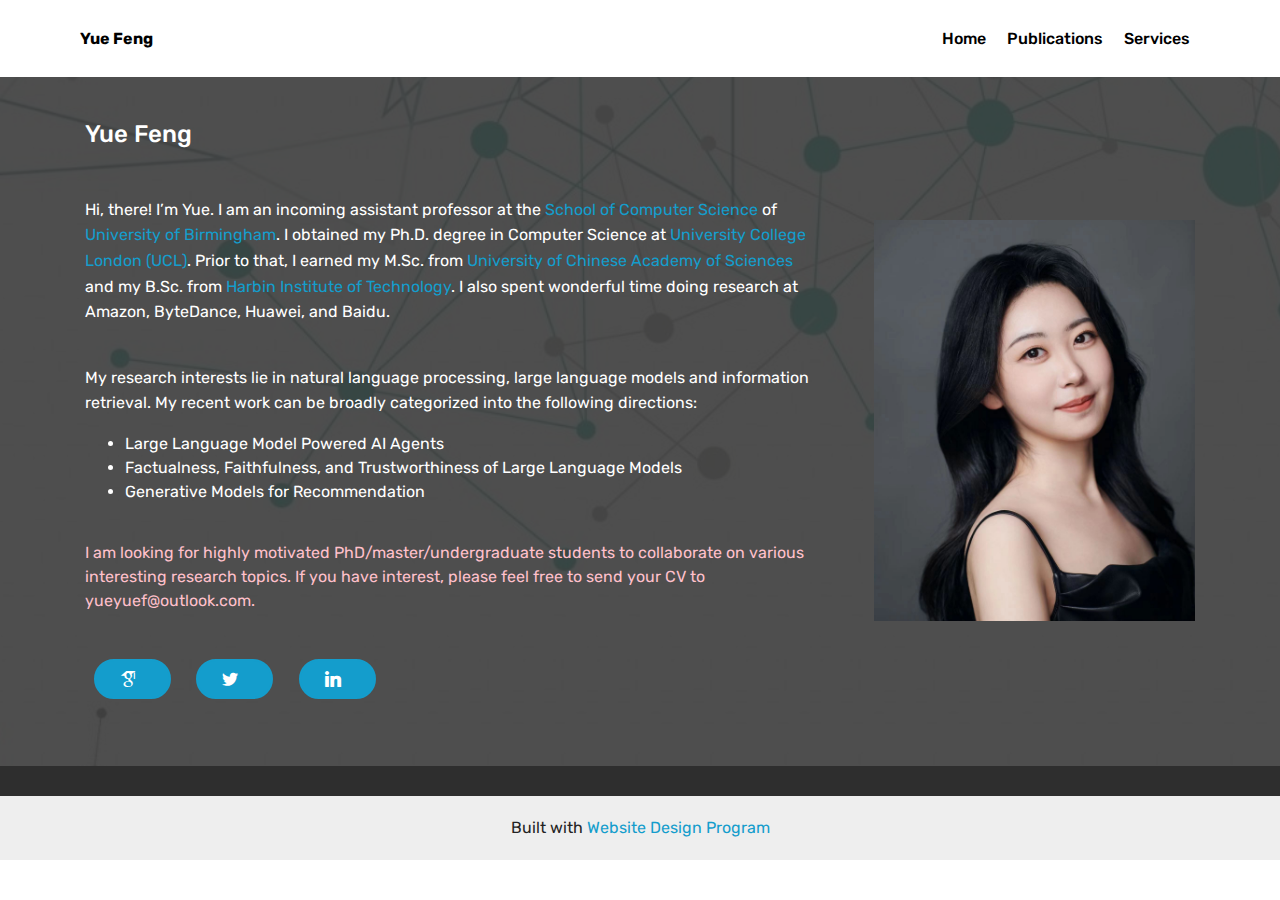
==== commit 088bbaaa: "update" ====
--- a/index.html
+++ b/index.html
@@ -109,7 +109,10 @@
                     </ul>
                     </p>
 
-                    <p class="mbr-text mbr-fonts-style display-7"> I am looking for highly motivated PhD/master/undergraduate students to collaborate on various interesting research topics. If you have interest, please feel free to send your CV to yueyuef@outlook.com.
+                    <font color="pink"> I am looking for highly motivated PhD/master/undergraduate students to collaborate on various interesting research topics. If you have interest, please feel free to send your CV to yueyuef@outlook.com.
+                    </font>
+                    <p class="mbr-text mbr-fonts-style display-7">
+                    </p>
                     <br>
                     <div class="navbar-buttons mbr-section-btn">
                         <a class="btn btn-sm btn-primary display-4" href="https://scholar.google.com/citations?user=ZNOC0lYAAAAJ&hl=en" target="_blank"><span class="socicon socicon-googlescholar mbr-iconfont mbr-iconfont-btn" style="font-size: 16px;"></span></a>
@@ -131,14 +134,14 @@
 
 
 
-    <div class="container">
+    <!-- <div class="container">
         <div class="media-container-row align-center mbr-white">
             <div class="col-12">
                 <p class="mbr-text mb-0 mbr-fonts-style display-4">
                     © Last modified on July 2023 by Yue Feng</p>
             </div>
         </div>
-    </div>
+    </div> -->
 </section><section class="display-7" style="padding: 0;align-items: center;justify-content: center;flex-wrap: wrap;    align-content: center;display: flex;position: relative;height: 4rem;"><a href="https://mobiri.se/1297543" style="flex: 1 1;height: 4rem;position: absolute;width: 100%;z-index: 1;"><img alt="" style="height: 4rem;" src="[data-uri]"></a><p style="margin: 0;text-align: center;" class="display-7">Built with &#8204;</p><a style="z-index:1" href="https://mobirise.com/builder/web-design-program.html">Website Design Program</a></section><script src="assets/popper/popper.min.js"></script>  <script src="assets/web/assets/jquery/jquery.min.js"></script>  <script src="assets/bootstrap/js/bootstrap.min.js"></script>  <script src="assets/tether/tether.min.js"></script>  <script src="assets/smoothscroll/smooth-scroll.js"></script>  <script src="assets/dropdown/js/nav-dropdown.js"></script>  <script src="assets/dropdown/js/navbar-dropdown.js"></script>  <script src="assets/touchswipe/jquery.touch-swipe.min.js"></script>  <script src="assets/theme/js/script.js"></script>
 
 
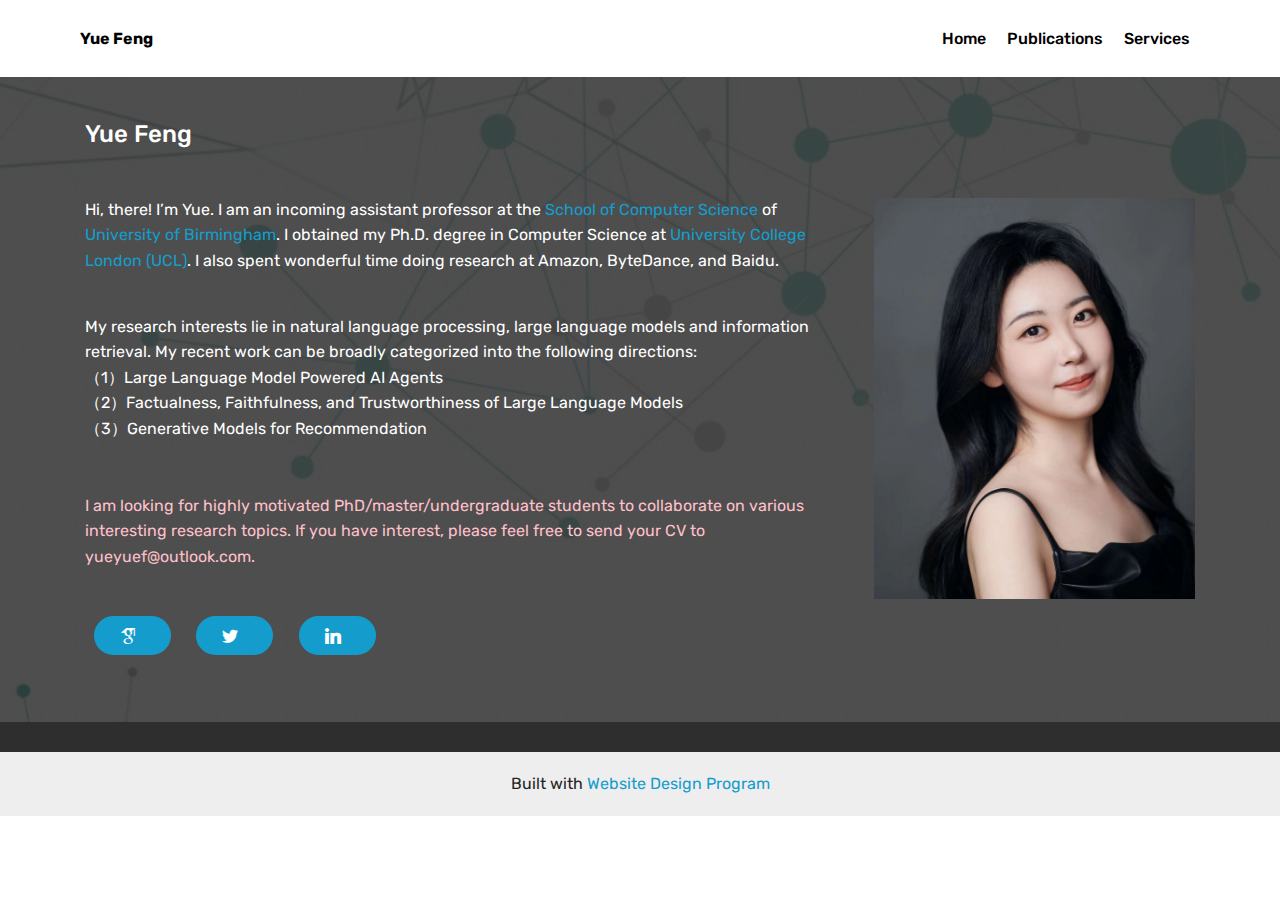
==== commit 279b65c4: "update" ====
--- a/index.html
+++ b/index.html
@@ -99,18 +99,23 @@
 
                 <div class="mbr-section-text mbr-white pb-3 ">
                     <br>
-                    <p class="mbr-text mbr-fonts-style display-7"> Hi, there! I’m Yue. I am an incoming assistant professor at the <a href="https://www.birmingham.ac.uk/schools/computer-science">School of Computer Science</a> of <a href="https://www.birmingham.ac.uk/">University of Birmingham</a>. I obtained my Ph.D. degree in Computer Science at <a href="https://www.ucl.ac.uk/">University College London (UCL)</a>. Prior to that, I earned my M.Sc. from <a href="https://english.ucas.ac.cn/">University of Chinese Academy of Sciences</a> and my B.Sc. from <a href="http://en.hit.edu.cn/">Harbin Institute of Technology</a>. I also spent wonderful time doing research at Amazon, ByteDance, Huawei, and Baidu.</p>
+                    <p class="mbr-text mbr-fonts-style display-7"> Hi, there! I’m Yue. I am an incoming assistant professor at the <a href="https://www.birmingham.ac.uk/schools/computer-science">School of Computer Science</a> of <a href="https://www.birmingham.ac.uk/">University of Birmingham</a>. I obtained my Ph.D. degree in Computer Science at <a href="https://www.ucl.ac.uk/">University College London (UCL)</a>. I also spent wonderful time doing research at Amazon, ByteDance, and Baidu.</p>
                     <br>
                     <p class="mbr-text mbr-fonts-style display-7"> My research interests lie in natural language processing, large language models and information retrieval. My recent work can be broadly categorized into the following directions:
-                    <ul>
-                      <li>Large Language Model Powered AI Agents</li>
-                      <li>Factualness, Faithfulness, and Trustworthiness of Large Language Models</li>
-                      <li>Generative Models for Recommendation</li>
-                    </ul>
-                    </p>
+                    <br>
+                    （1）Large Language Model Powered AI Agents
+                    <br>
+                    （2）Factualness, Faithfulness, and Trustworthiness of Large Language Models
+                    <br>
+                    （3）Generative Models for Recommendation
+                    <br>
+                    <br>
+                    <br>
 
                     <font color="pink"> I am looking for highly motivated PhD/master/undergraduate students to collaborate on various interesting research topics. If you have interest, please feel free to send your CV to yueyuef@outlook.com.
                     </font>
+
+                    </p>
                     <p class="mbr-text mbr-fonts-style display-7">
                     </p>
                     <br>
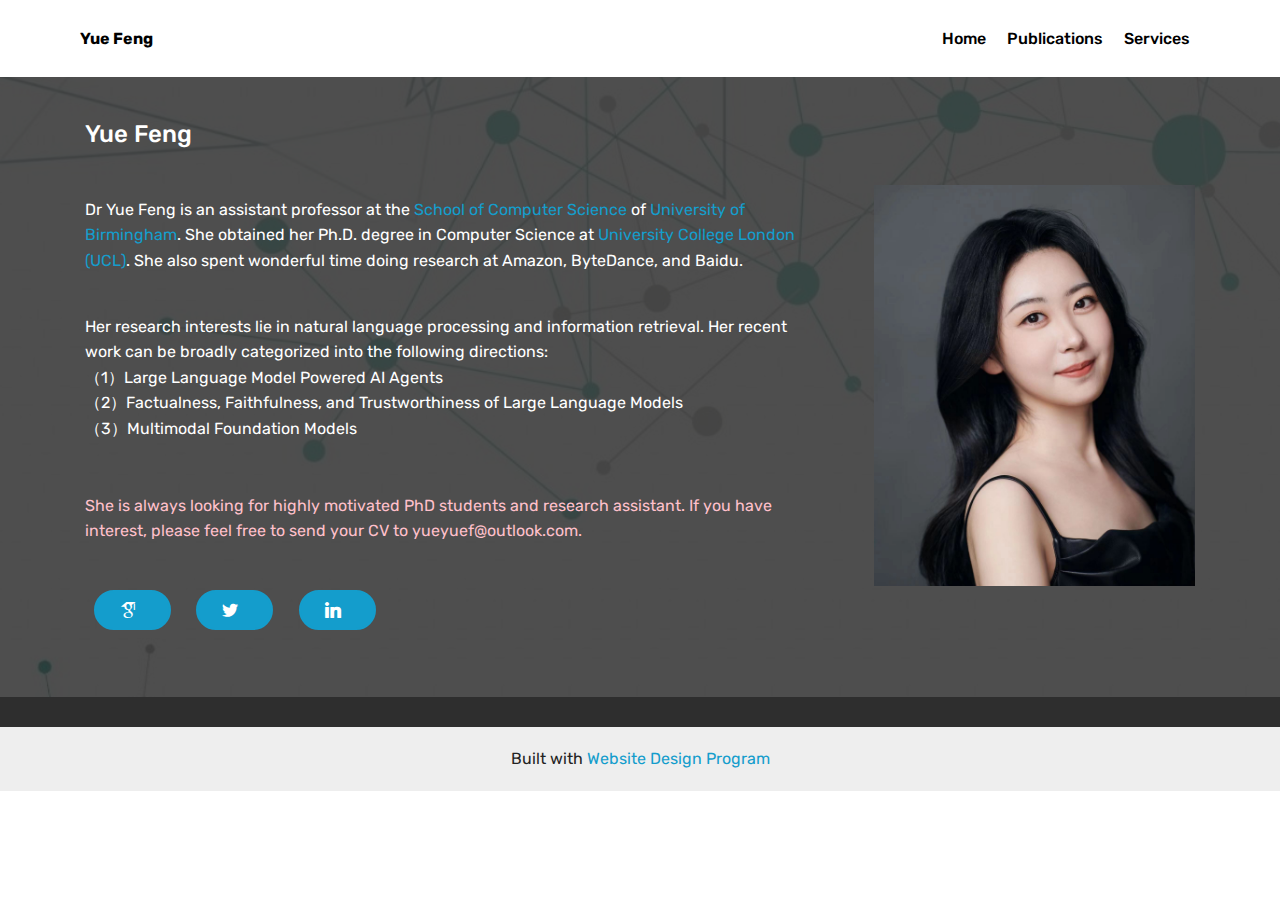
==== commit 297c86ba: "update" ====
--- a/index.html
+++ b/index.html
@@ -99,20 +99,22 @@
 
                 <div class="mbr-section-text mbr-white pb-3 ">
                     <br>
-                    <p class="mbr-text mbr-fonts-style display-7"> Hi, there! I’m Yue. I am an incoming assistant professor at the <a href="https://www.birmingham.ac.uk/schools/computer-science">School of Computer Science</a> of <a href="https://www.birmingham.ac.uk/">University of Birmingham</a>. I obtained my Ph.D. degree in Computer Science at <a href="https://www.ucl.ac.uk/">University College London (UCL)</a>. I also spent wonderful time doing research at Amazon, ByteDance, and Baidu.</p>
+                    <p class="mbr-text mbr-fonts-style display-7"> Dr Yue Feng is an assistant professor at the <a href="https://www.birmingham.ac.uk/schools/computer-science">School of Computer Science</a> of <a href="https://www.birmingham.ac.uk/">University of Birmingham</a>. She obtained her Ph.D. degree in Computer Science at <a href="https://www.ucl.ac.uk/">University College London (UCL)</a>. She also spent wonderful time doing research at Amazon, ByteDance, and Baidu.</p>
                     <br>
-                    <p class="mbr-text mbr-fonts-style display-7"> My research interests lie in natural language processing, large language models and information retrieval. My recent work can be broadly categorized into the following directions:
+
+                    <p class="mbr-text mbr-fonts-style display-7"> Her research interests lie in natural language processing and information retrieval. Her recent work can be broadly categorized into the following directions:
                     <br>
                     （1）Large Language Model Powered AI Agents
                     <br>
                     （2）Factualness, Faithfulness, and Trustworthiness of Large Language Models
                     <br>
-                    （3）Generative Models for Recommendation
+                    （3）Multimodal Foundation Models
                     <br>
                     <br>
                     <br>
+                    
 
-                    <font color="pink"> I am looking for highly motivated PhD/master/undergraduate students to collaborate on various interesting research topics. If you have interest, please feel free to send your CV to yueyuef@outlook.com.
+                    <font color="pink"> She is always looking for highly motivated PhD students and research assistant. If you have interest, please feel free to send your CV to yueyuef@outlook.com.
                     </font>
 
                     </p>
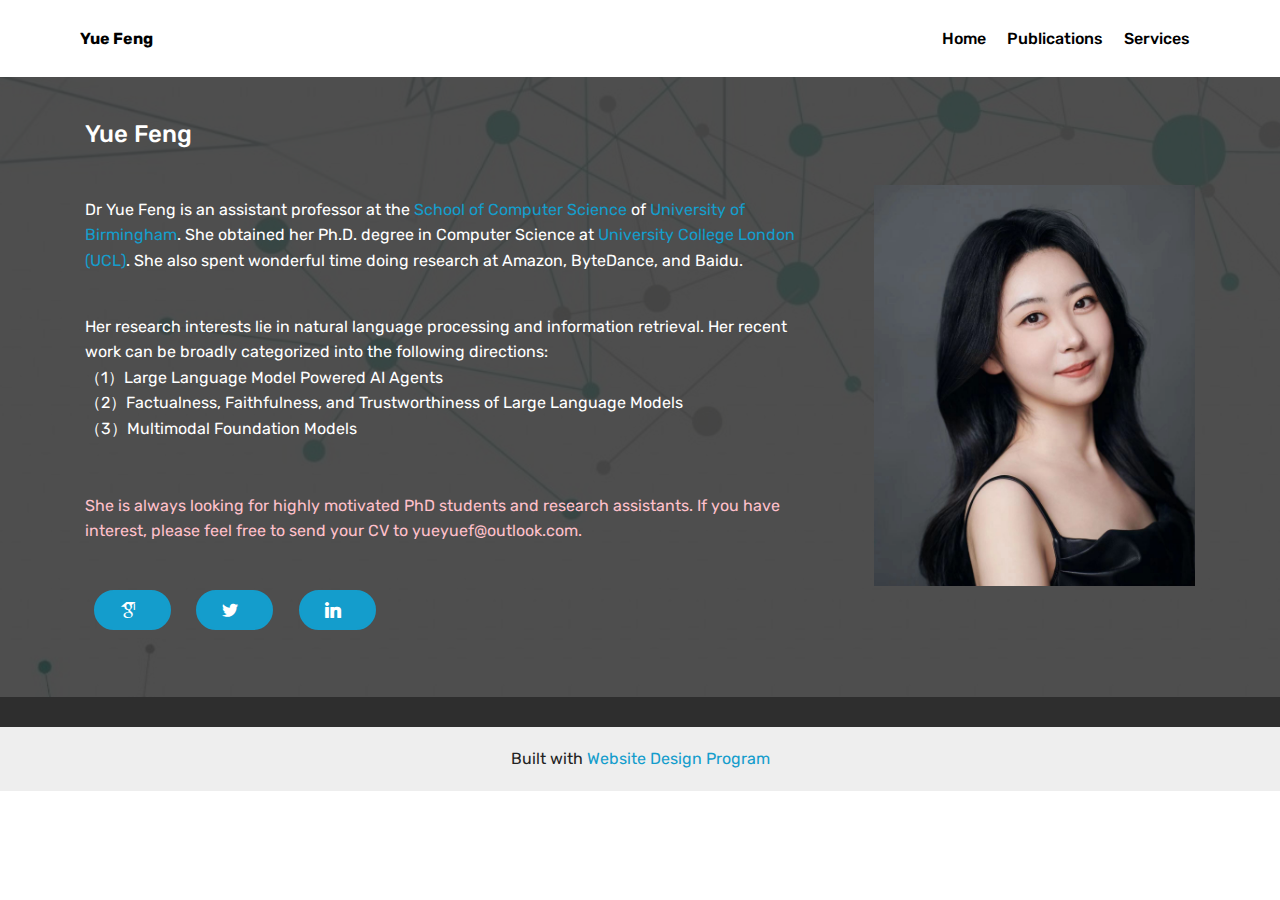
==== commit 0c0d76b9: "update" ====
--- a/index.html
+++ b/index.html
@@ -114,7 +114,7 @@
                     <br>
                     
 
-                    <font color="pink"> She is always looking for highly motivated PhD students and research assistant. If you have interest, please feel free to send your CV to yueyuef@outlook.com.
+                    <font color="pink"> She is always looking for highly motivated PhD students and research assistants. If you have interest, please feel free to send your CV to yueyuef@outlook.com.
                     </font>
 
                     </p>
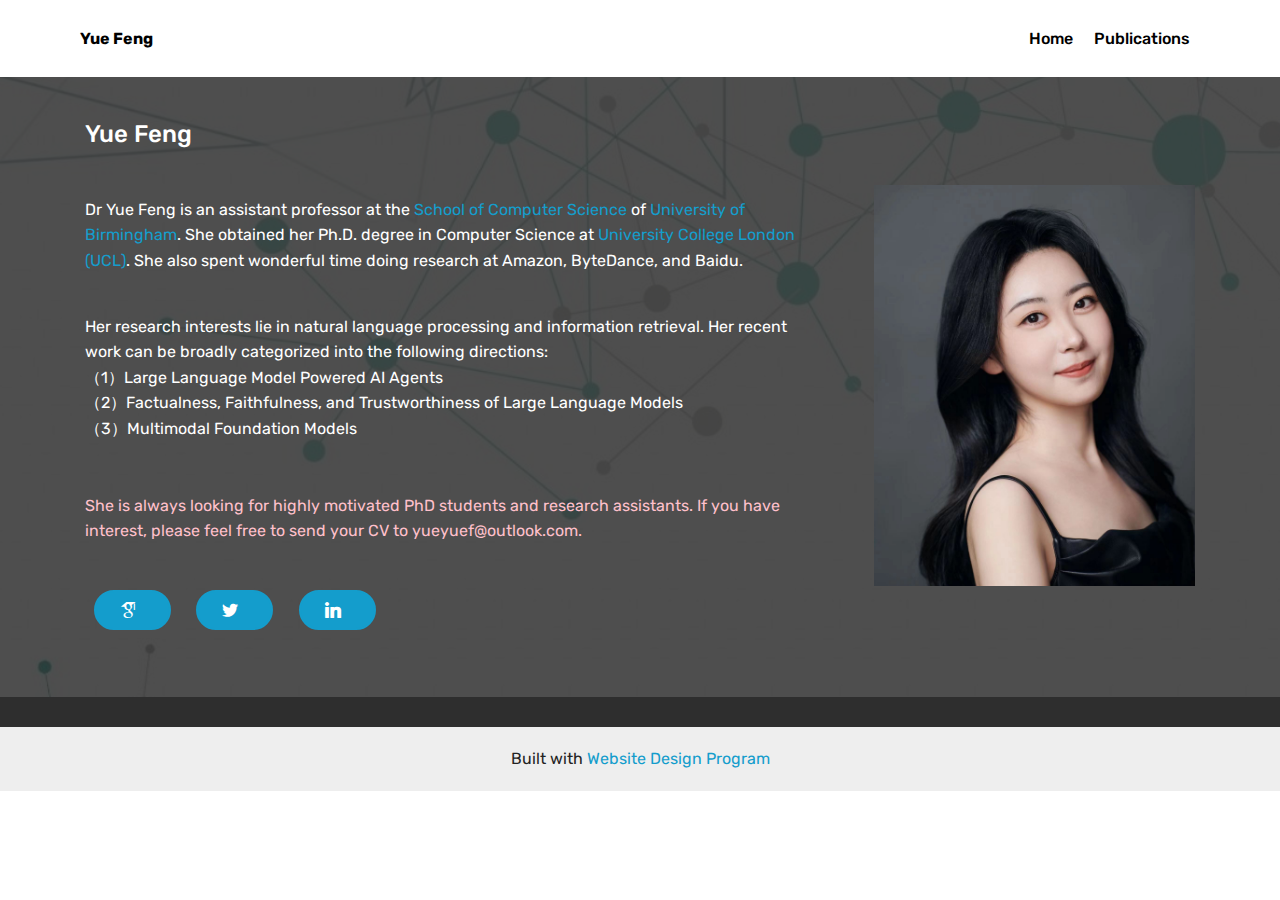
==== commit 2130f05b: "update" ====
--- a/index.html
+++ b/index.html
@@ -72,11 +72,8 @@
                         Home
                     </a>
                 </li>
-<!--                <li class="nav-item"><a class="nav-link link text-black display-4" href="resch.html">Research</a></li>-->
+
                 <li class="nav-item"><a class="nav-link link text-black display-4" href="pubs.html">Publications</a></li>
-                <li class="nav-item"><a class="nav-link link text-black display-4" href="services.html">Services</a></li>
-                <!-- <li class="nav-item"><a class="nav-link link text-black display-4" href="awards.html">Awards</a></li></ul> -->
-<!--            <div class="navbar-buttons mbr-section-btn"><a class="btn btn-sm btn-primary display-4" href="https://scholar.google.com/citations?user=W8wrWfMAAAAJ&hl=en" target="_blank"><span class="socicon socicon-googlescholar mbr-iconfont mbr-iconfont-btn" style="font-size: 16px;"></span></a> <a class="btn btn-sm btn-primary display-4" href="mailto:aoxiang@ict.ac.cn"><span class="socicon socicon-mail mbr-iconfont mbr-iconfont-btn" style="font-size: 16px;"></span></a></div>-->
         </div>
     </nav>
 </section>
@@ -139,16 +136,6 @@
 
 
 
-
-
-    <!-- <div class="container">
-        <div class="media-container-row align-center mbr-white">
-            <div class="col-12">
-                <p class="mbr-text mb-0 mbr-fonts-style display-4">
-                    © Last modified on July 2023 by Yue Feng</p>
-            </div>
-        </div>
-    </div> -->
 </section><section class="display-7" style="padding: 0;align-items: center;justify-content: center;flex-wrap: wrap;    align-content: center;display: flex;position: relative;height: 4rem;"><a href="https://mobiri.se/1297543" style="flex: 1 1;height: 4rem;position: absolute;width: 100%;z-index: 1;"><img alt="" style="height: 4rem;" src="[data-uri]"></a><p style="margin: 0;text-align: center;" class="display-7">Built with &#8204;</p><a style="z-index:1" href="https://mobirise.com/builder/web-design-program.html">Website Design Program</a></section><script src="assets/popper/popper.min.js"></script>  <script src="assets/web/assets/jquery/jquery.min.js"></script>  <script src="assets/bootstrap/js/bootstrap.min.js"></script>  <script src="assets/tether/tether.min.js"></script>  <script src="assets/smoothscroll/smooth-scroll.js"></script>  <script src="assets/dropdown/js/nav-dropdown.js"></script>  <script src="assets/dropdown/js/navbar-dropdown.js"></script>  <script src="assets/touchswipe/jquery.touch-swipe.min.js"></script>  <script src="assets/theme/js/script.js"></script>
 
 
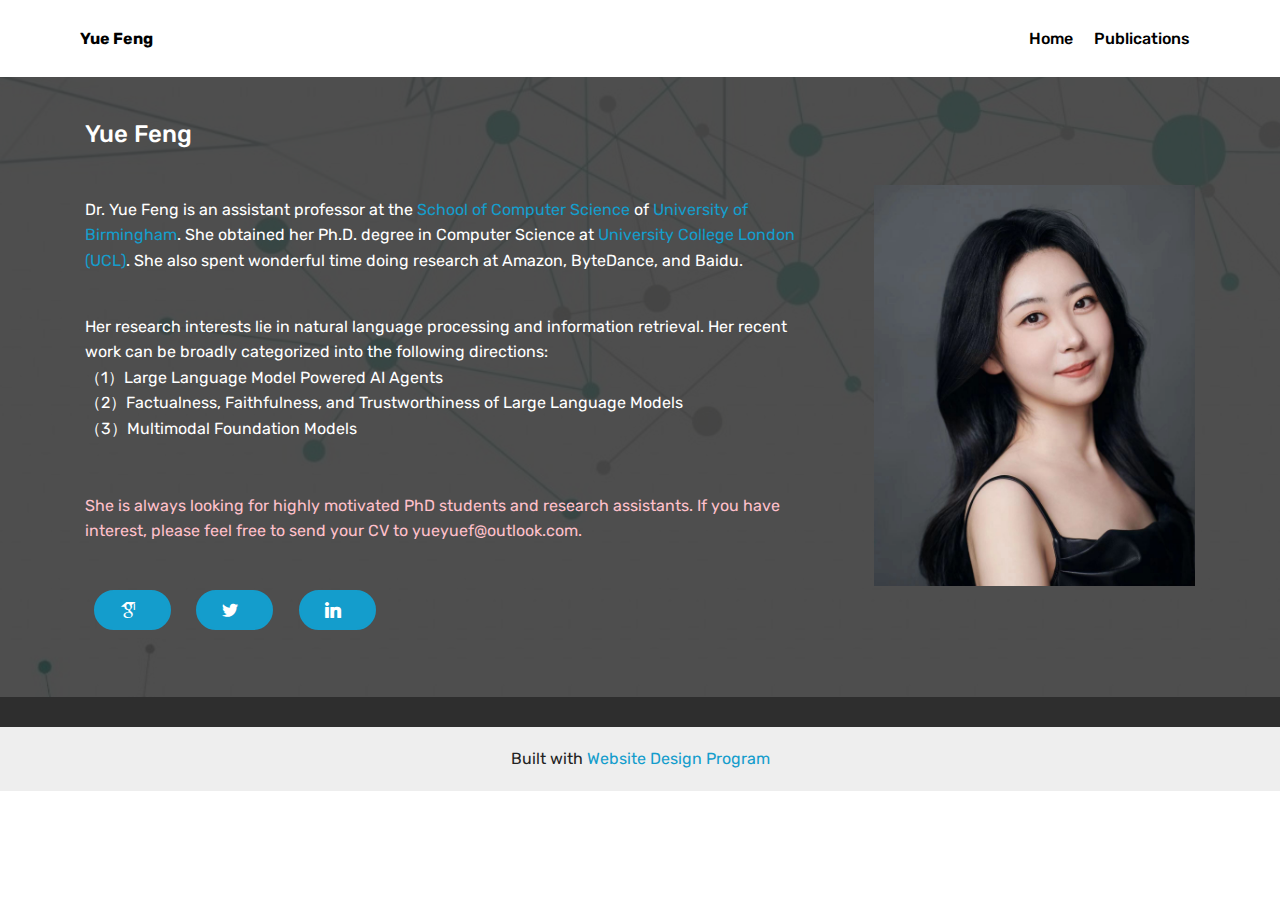
==== commit 01fbcd19: "update" ====
--- a/index.html
+++ b/index.html
@@ -96,7 +96,7 @@
 
                 <div class="mbr-section-text mbr-white pb-3 ">
                     <br>
-                    <p class="mbr-text mbr-fonts-style display-7"> Dr Yue Feng is an assistant professor at the <a href="https://www.birmingham.ac.uk/schools/computer-science">School of Computer Science</a> of <a href="https://www.birmingham.ac.uk/">University of Birmingham</a>. She obtained her Ph.D. degree in Computer Science at <a href="https://www.ucl.ac.uk/">University College London (UCL)</a>. She also spent wonderful time doing research at Amazon, ByteDance, and Baidu.</p>
+                    <p class="mbr-text mbr-fonts-style display-7"> Dr. Yue Feng is an assistant professor at the <a href="https://www.birmingham.ac.uk/schools/computer-science">School of Computer Science</a> of <a href="https://www.birmingham.ac.uk/">University of Birmingham</a>. She obtained her Ph.D. degree in Computer Science at <a href="https://www.ucl.ac.uk/">University College London (UCL)</a>. She also spent wonderful time doing research at Amazon, ByteDance, and Baidu.</p>
                     <br>
 
                     <p class="mbr-text mbr-fonts-style display-7"> Her research interests lie in natural language processing and information retrieval. Her recent work can be broadly categorized into the following directions:
